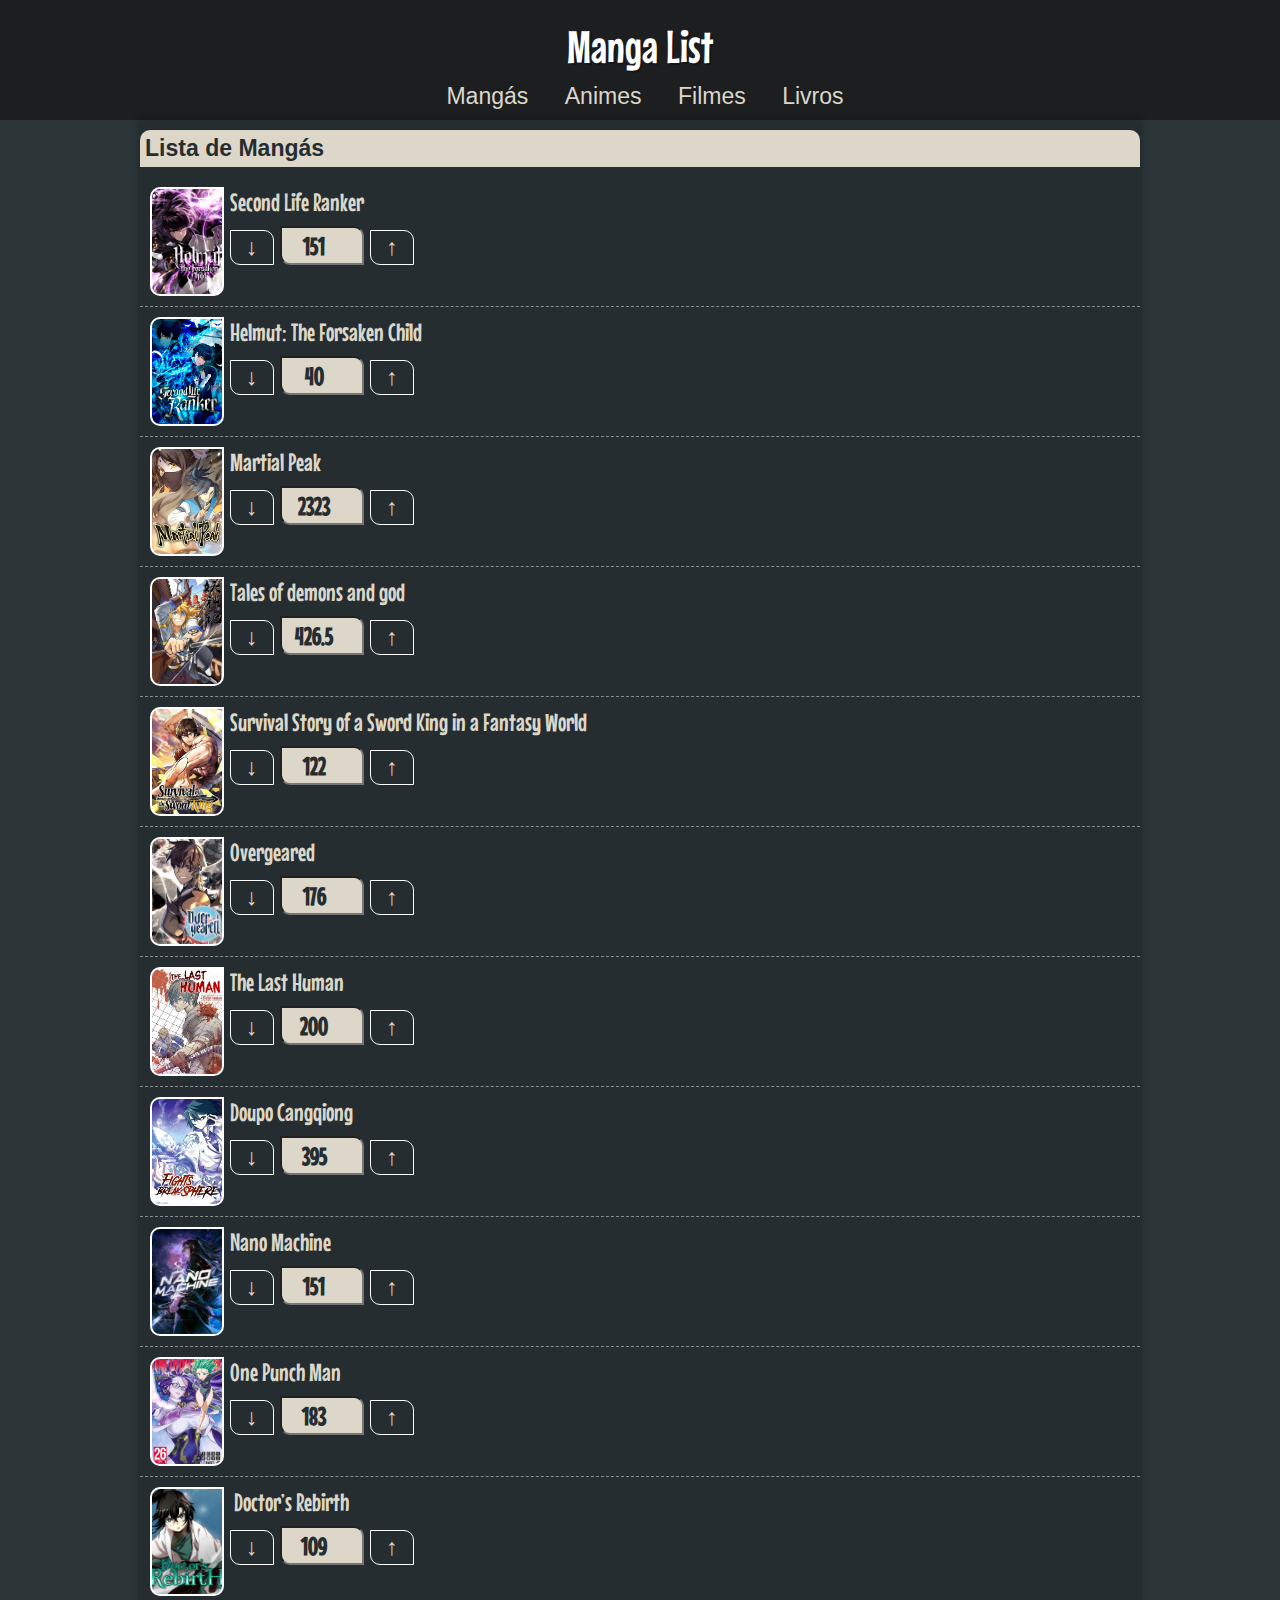
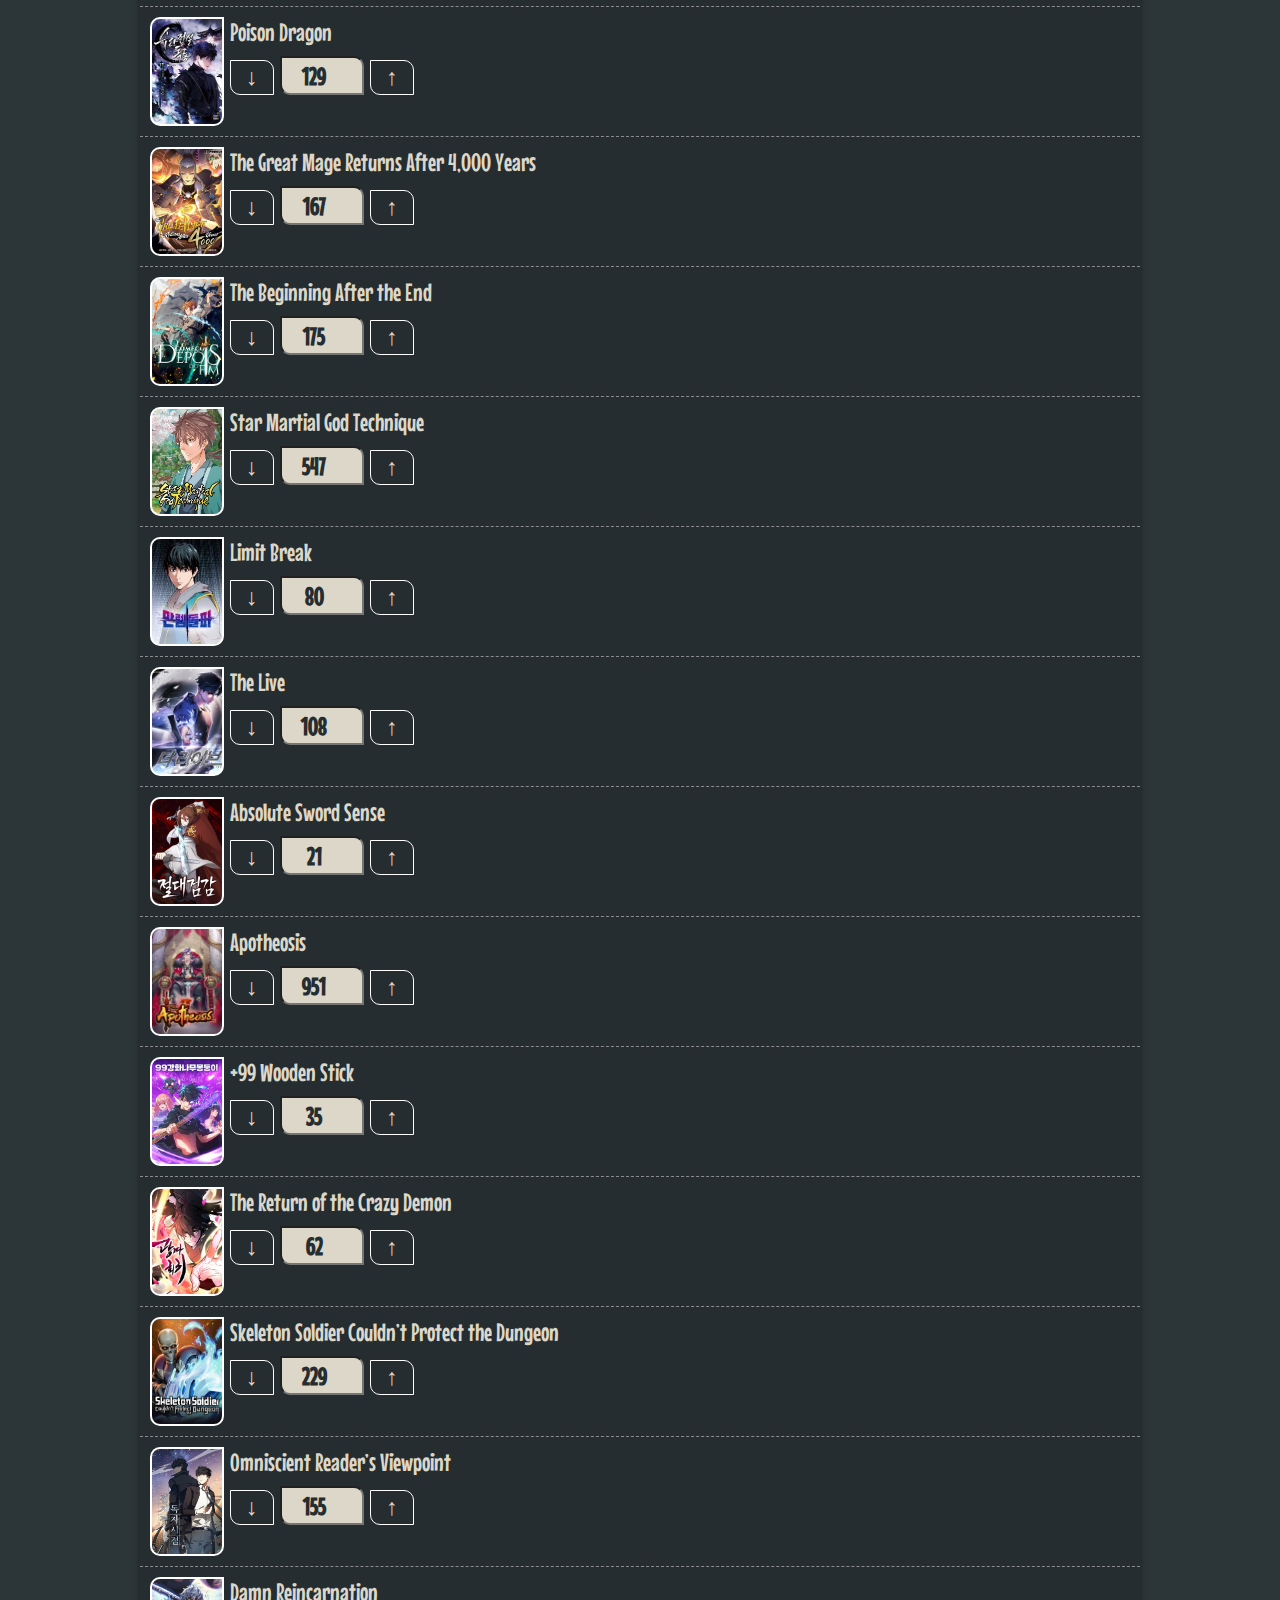
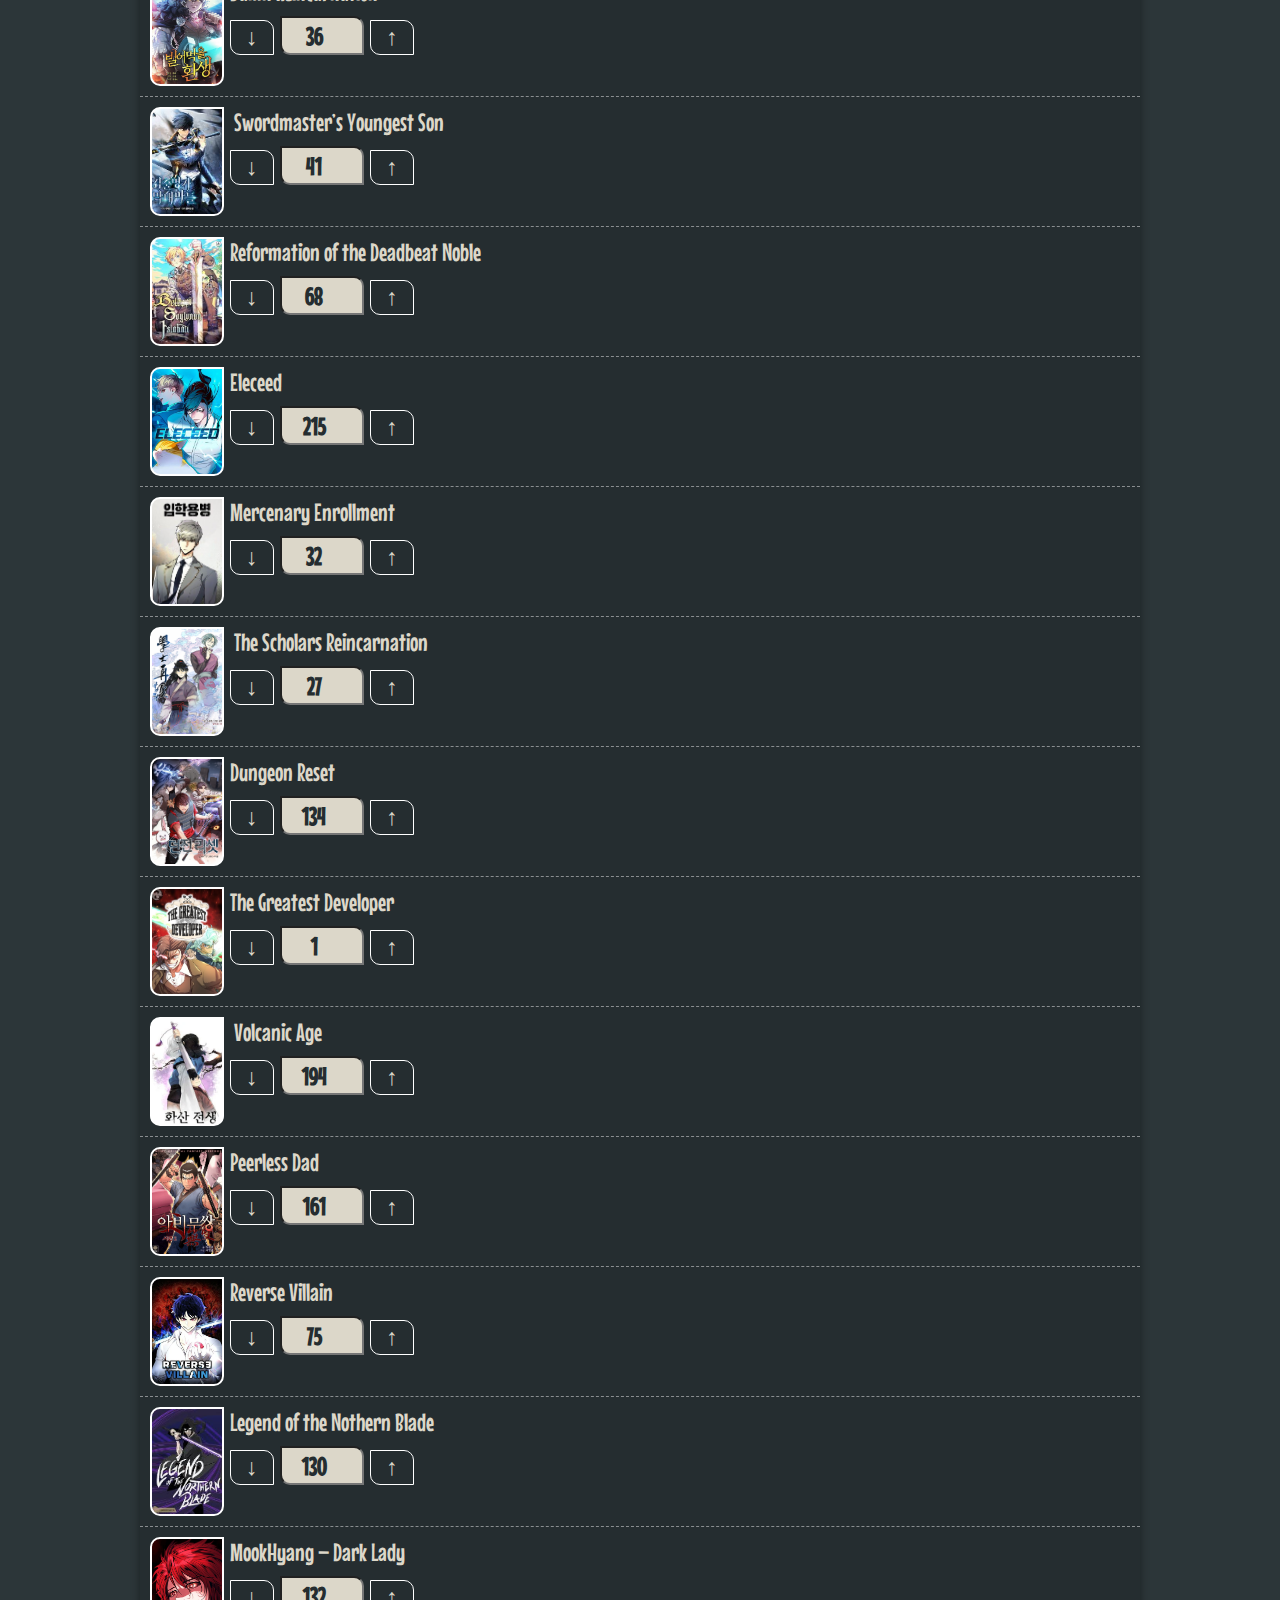
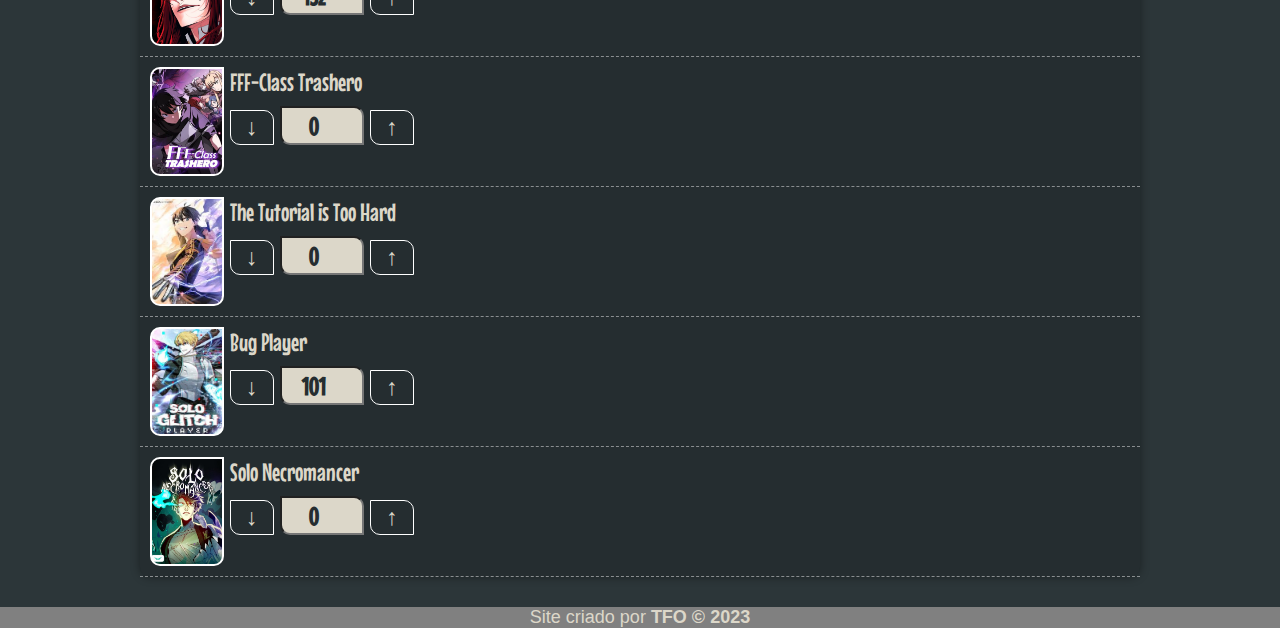
==== index.html @ b959f1c6 "Update List" ====
<!DOCTYPE html>
<html lang="pt-br">
<head>
    <meta charset="UTF-8">
    <meta http-equiv="X-UA-Compatible" content="IE=edge">
    <meta name="viewport" content="width=device-width, initial-scale=1.0">
    <link rel="stylesheet" href="estilo/grid.css">
    <link rel="shortcut icon" href="imagens/favicon.ico" type="image/x-icon">
    <link rel="stylesheet" href="https://fonts.googleapis.com/css2?family=Material+Symbols+Outlined:opsz,wght,FILL,GRAD@48,700,1,200" />
    <title>MangaList</title>
</head>
<body onresize="mudouTamanho()">
    <header class="header">
        <a href="#" id="logo">Manga List</a>
        <i id="burguer" class="material-symbols-outlined" onclick="clickMenu()">Menu</i>
        <menu id="itens" >
            <ul>
                <li><a href="#">Mangás</a></li>
                <li><a href="#">Animes</a></li>
                <li><a href="#">Filmes</a></li>
                <li><a href="#">Livros</a></li>
            </ul>
        </menu>
    </header>
    <!---->
    <section id="container">
        <div class="titulo"><h2>Lista de Mangás</h2></div>
        <!---->
        <div class='row'>
            <div class='capa' style='background-image: url(./imagens/capas/cl894zg7i006clezl375h512p.png);' ></div>
            <div class='nome'><a href='https://neoxscans.net/?s=second+life+ranker&post_type=wp-manga&op=&author=&artist=&release=&adult='  target='_blank'>Second Life Ranker</a></div>
            <div class='cap'>
                <p>
                    <button class='btn'> &darr; </button>
                        <input type='number' class='ncap' name='1' id='i1' value='151' maxlength='5' size='5'> 
                    <button class='btn'> &uarr; </button>
                </p>
            </div>
        </div>
        <div class='row'>   
            <div class='capa' style='background-image: url(./imagens/capas/SLR-copiar-1-scaled-e1665797052672.jpg);' ></div>
            <div class='nome'><a href='https://reaperscans.net/series/helmut-the-forsaken-child-1668825180937'  target='_blank'>Helmut: The Forsaken Child</a></div>
            <div class='cap'>
                <p>
                    <button class='btn'> &darr; </button>
                        <input type='number' class='ncap' name='1' id='i1' value='40' maxlength='5' size='5'> 
                    <button class='btn'> &uarr; </button>
                </p>
            </div>
        </div>
        <div class='row'>
            <div class='capa' style='background-image: url(./imagens/capas/6022e659a8e56external_cover.jpg);' ></div>
            <div class='nome'><a href='https://argosscan.com/obras/1/martial-peak'  target='_blank'>Martial Peak</a></div>
            <div class='cap'>
                <p>
                    <button class='btn'> &darr; </button>
                        <input type='number' class='ncap' name='1' id='i1' value='2323' maxlength='5' size='5'> 
                    <button class='btn'> &uarr; </button>
                </p>
            </div>
        </div>
        <div class='row'>
            <div class='capa' style='background-image: url(./imagens/capas/external_cover.jpg);' ></div>
            <div class='nome'><a href='https://saikai.com.br/comics/contos-de-demonios-e-deuses?tab=capitulos'  target='_blank'>Tales of demons and god</a></div>
            <div class='cap'>
                <p>
                    <button class='btn'> &darr; </button>
                        <input type='number' class='ncap' name='1' id='i1' value='426.5' maxlength='5' size='5'> 
                    <button class='btn'> &uarr; </button>
                </p>
            </div>
        </div>
        <div class='row'>
            <div class='capa' style='background-image: url(./imagens/capas/survival-of-the-sword-king.jpeg);' ></div>
            <div class='nome'><a href='https://neoxscans.net/manga/latna-saga-a-jornada-do-rei-espadachim/'  target='_blank'>Survival Story of a Sword King in a Fantasy World</a></div>
            <div class='cap'>
                <p>
                    <button class='btn'> &darr; </button>
                        <input type='number' class='ncap' name='1' id='i1' value='122' maxlength='5' size='5'> 
                    <button class='btn'> &uarr; </button>
                </p>
            </div>
        </div>
        <div class='row'>
            <div class='capa' style='background-image: url(./imagens/capas/overgeared_titleimage.jpg);' ></div>
            <div class='nome'><a href='https://neoxscans.net/?s=overgeared&post_type=wp-manga'  target='_blank'>Overgeared</a></div>
            <div class='cap'>
                <p>
                    <button class='btn'> &darr; </button>
                        <input type='number' class='ncap' name='1' id='i1' value='176' maxlength='5' size='5'> 
                    <button class='btn'> &uarr; </button>
                </p>
            </div>
        </div>
        <div class='row'>
            <div class='capa' style='background-image: url(./imagens/capas/The-Last-Human.jpg);' ></div>
            <div class='nome'><a href='https://neoxscans.net/manga/the-last-human*'  target='_blank'>The Last Human</a></div>
            <div class='cap'>
                <p>
                    <button class='btn'> &darr; </button>
                        <input type='number' class='ncap' name='1' id='i1' value='200' maxlength='5' size='5'> 
                    <button class='btn'> &uarr; </button>
                </p>
            </div>
        </div>
        <div class='row'>
            <div class='capa' style='background-image: url(./imagens/capas/603acf372b66eexternal_cover.jpg);' ></div>
            <div class='nome'><a href='https://neoxscans.net/?s=+Doupo+Cangqiong&post_type=wp-manga'  target='_blank'>Doupo Cangqiong</a></div>
            <div class='cap'>
                <p>
                    <button class='btn'> &darr; </button>
                        <input type='number' class='ncap' name='1' id='i1' value='395' maxlength='5' size='5'> 
                    <button class='btn'> &uarr; </button>
                </p>
            </div>
        </div>
        <div class='row'>
            <div class='capa' style='background-image: url(./imagens/capas/capa_nm.jpg);' ></div>
            <div class='nome'><a href='https://neoxscans.net/?s=nano+machine&post_type=wp-manga&op=&author=&artist=&release=&adult='  target='_blank'>Nano Machine</a></div>
            <div class='cap'>
                <p>
                    <button class='btn'> &darr; </button>
                        <input type='number' class='ncap' name='1' id='i1' value='151' maxlength='5' size='5'> 
                    <button class='btn'> &uarr; </button>
                </p>
            </div>
        </div>
        <div class='row'>
            <div class='capa' style='background-image: url(./imagens/capas/e2021404.jpg);'' ></div>
            <div class='nome'><a href='https://unionleitor.top/manga/one-punch-man'  target='_blank'>One Punch Man</a></div>
            <div class='cap'>
                <p>
                    <button class='btn'> &darr; </button>
                        <input type='number' class='ncap' name='1' id='i1' value='183' maxlength='5' size='5'> 
                    <button class='btn'> &uarr; </button>
                </p>
            </div>
        </div>
        <div class='row'>
            <div class='capa' style='background-image: url(./imagens/capas/Doctors-Rebirth.jpg);' ></div>
            <div class='nome'><a href='https://neoxscans.net/?s=Doctor+Rebirth&post_type=wp-manga&op=&author=&artist=&release=&adult='  target='_blank'> Doctor’s Rebirth</a></div>
            <div class='cap'>
                <p>
                    <button class='btn'> &darr; </button>
                        <input type='number' class='ncap' name='1' id='i1' value='109' maxlength='5' size='5'> 
                    <button class='btn'> &uarr; </button>
                </p>
            </div>
        </div>
        <div class='row'>
            <div class='capa' style='background-image: url(./imagens/capas/pd.jpg);' ></div>
            <div class='nome'><a href='https://neoxscans.net/?s=poison+dragon&post_type=wp-manga&op=&author=&artist=&release=&adult='  target='_blank'>Poison Dragon</a></div>
            <div class='cap'>
                <p>
                    <button class='btn'> &darr; </button>
                        <input type='number' class='ncap' name='1' id='i1' value='129' maxlength='5' size='5'> 
                    <button class='btn'> &uarr; </button>
                </p>
            </div>
        </div>
        <div class='row'>
            <div class='capa' style='background-image: url(./imagens/capas/The-Great-Mage-Returns-After-4000-Years-e1653052958881.jpg);' ></div>
            <div class='nome'><a href='https://neoxscans.net/?s=the+great+mage+returns+after+&post_type=wp-manga&op=&author=&artist=&release=&adult='  target='_blank'>The Great Mage Returns After 4,000 Years</a></div>
            <div class='cap'>
                <p>
                    <button class='btn'> &darr; </button>
                        <input type='number' class='ncap' name='1' id='i1' value='167' maxlength='5' size='5'> 
                    <button class='btn'> &uarr; </button>
                </p>
            </div>
        </div>
        <div class='row'>
            <div class='capa' style='background-image: url(./imagens/capas/O-Comeco-Depois-do-Fim-e1665797596343.jpg);' ></div>
            <div class='nome'><a href='https://neoxscans.net/?s=+The+Beginning+After+the+End+&post_type=wp-manga&op=&author=&artist=&release=&adult='  target='_blank'>The Beginning After the End</a></div>
            <div class='cap'>
                <p>
                    <button class='btn'> &darr; </button>
                        <input type='number' class='ncap' name='1' id='i1' value='175' maxlength='5' size='5'> 
                    <button class='btn'> &uarr; </button>
                </p>
            </div>
        </div>
        <div class='row'>
            <div class='capa' style='background-image: url(./imagens/capas/602ae39e55387external_cover.jpg);' ></div>
            <div class='nome'><a href='https://saikaiscan.com.br/comics/star-martial-god-technique-smgt?tab=capitulos'  target='_blank'>Star Martial God Technique</a></div>
            <div class='cap'>
                <p>
                    <button class='btn'> &darr; </button>
                        <input type='number' class='ncap' name='1' id='i1' value='547' maxlength='5' size='5'> 
                    <button class='btn'> &uarr; </button>
                </p>
            </div>
        </div>
        <div class='row'>
            <div class='capa' style='background-image: url(./imagens/capas/lb.jpg);' ></div>
            <div class='nome'><a href='https://neoxscans.net/?s=limit+breaker&post_type=wp-manga&op=&author=&artist=&release=&adult='  target='_blank'>Limit Break</a></div>
            <div class='cap'>
                <p>
                    <button class='btn'> &darr; </button>
                        <input type='number' class='ncap' name='1' id='i1' value='80' maxlength='5' size='5'> 
                    <button class='btn'> &uarr; </button>
                </p>
            </div>
        </div>
        <div class='row'>
            <div class='capa' style='background-image: url(./imagens/capas/thelive.jpg);' ></div>
            <div class='nome'><a href='https://neoxscans.net/?s=the+live&post_type=wp-manga&op=&author=&artist=&release=&adult='  target='_blank'>The Live</a></div>
            <div class='cap'>
                <p>
                    <button class='btn'> &darr; </button>
                        <input type='number' class='ncap' name='1' id='i1' value='108' maxlength='5' size='5'> 
                    <button class='btn'> &uarr; </button>
                </p>
            </div>
        </div>
        <div class='row'>
            <div class='capa' style='background-image: url(./imagens/capas/62b0ad2c1cfd1_capa.jpg);' ></div>
            <div class='nome'><a href='https://mangalivre.net/manga/absolute-sword-sense/15446'  target='_blank'>Absolute Sword Sense</a></div>
            <div class='cap'>
                <p>
                    <button class='btn'> &darr; </button>
                        <input type='number' class='ncap' name='1' id='i1' value='21' maxlength='5' size='5'> 
                    <button class='btn'> &uarr; </button>
                </p>
            </div>
        </div>
        <div class='row'>
            <div class='capa' style='background-image: url(./imagens/capas/60247f7d5a6ecexternal_cover.jpg);' ></div>
            <div class='nome'><a href='https://mangalivre.net/manga/apotheosis/7247'  target='_blank'>Apotheosis</a></div>
            <div class='cap'>
                <p>
                    <button class='btn'> &darr; </button>
                        <input type='number' class='ncap' name='1' id='i1' value='951' maxlength='5' size='5'> 
                    <button class='btn'> &uarr; </button>
                </p>
            </div>
        </div>
        <div class='row'>
            <div class='capa' style='background-image: url(./imagens/capas/99-Wooden-Stick-Mangaschan.jpg);' ></div>
            <div class='nome'><a href='https://neoxscans.net/?s=%2B99+Wooden+Stick&post_type=wp-manga&op=&author=&artist=&release=&adult='  target='_blank'>+99 Wooden Stick</a></div>
            <div class='cap'>
                <p>
                    <button class='btn'> &darr; </button>
                        <input type='number' class='ncap' name='1' id='i1' value='35' maxlength='5' size='5'> 
                    <button class='btn'> &uarr; </button>
                </p>
            </div>
        </div>
        <div class='row'>
            <div class='capa' style='background-image: url(./imagens/capas/we.jpg);' ></div>
            <div class='nome'><a href='https://prismascans.net/manga/the-return-of-the-crazy-demon11/'  target='_blank'>The Return of the Crazy Demon</a></div>
            <div class='cap'>
                <p>
                    <button class='btn'> &darr; </button>
                        <input type='number' class='ncap' name='1' id='i1' value='62' maxlength='5' size='5'> 
                    <button class='btn'> &uarr; </button>
                </p>
            </div>
        </div>
        <div class='row'>
            <div class='capa' style='background-image: url(./imagens/capas/602ef38382a5dexternal_cover.jpg);' ></div>
            <div class='nome'><a href='https://neoxscans.net/?s=Skeleton+Soldier+Couldn%E2%80%99t+Protect+the+Dungeon&post_type=wp-manga&op=&author=&artist=&release=&adult='  target='_blank'>Skeleton Soldier Couldn’t Protect the Dungeon</a></div>
            <div class='cap'>
                <p>
                    <button class='btn'> &darr; </button>
                        <input type='number' class='ncap' name='1' id='i1' value='229' maxlength='5' size='5'> 
                    <button class='btn'> &uarr; </button>
                </p>
            </div>
        </div>
        <div class='row'>
            <div class='capa' style='background-image: url(./imagens/capas/Omniscient_Reader.jpg);' ></div>
            <div class='nome'><a href='https://neoxscans.net/?s=Omniscient+Reader+Viewpoint&post_type=wp-manga&op=&author=&artist=&release=&adult='  target='_blank'>Omniscient Reader’s Viewpoint</a></div>
            <div class='cap'>
                <p>
                    <button class='btn'> &darr; </button>
                        <input type='number' class='ncap' name='1' id='i1' value='155' maxlength='5' size='5'> 
                    <button class='btn'> &uarr; </button>
                </p>
            </div>
        </div>
        <div class='row'>
            <div class='capa' style='background-image: url(./imagens/capas/62b3cd58c0c8f_capa.jpg);' ></div>
            <div class='nome'><a href='https://mangalivre.net/manga/damn-reincarnation/15458'  target='_blank'>Damn Reincarnation</a></div>
            <div class='cap'>
                <p>
                    <button class='btn'> &darr; </button>
                        <input type='number' class='ncap' name='1' id='i1' value='36' maxlength='5' size='5'> 
                    <button class='btn'> &uarr; </button>
                </p>
            </div>
        </div>
        <div class='row'>
            <div class='capa' style='background-image: url(./imagens/capas/swordmasters-youngest-son-manhwa.jpg);' ></div>
            <div class='nome'><a href='https://reaperscans.net/series/swordmasters-youngest-son-manhwa-1666488786340'  target='_blank'> Swordmaster’s Youngest Son</a></div>
            <div class='cap'>
                <p>
                    <button class='btn'> &darr; </button>
                        <input type='number' class='ncap' name='1' id='i1' value='41' maxlength='5' size='5'> 
                    <button class='btn'> &uarr; </button>
                </p>
            </div>
        </div>
        <div class='row'>
            <div class='capa' style='background-image: url(./imagens/capas/rfd.jpg);' ></div>
            <div class='nome'><a href='https://neoxscans.net/?s=Reformation+of+the+Deadbeat+Noble&post_type=wp-manga'  target='_blank'>Reformation of the Deadbeat Noble</a></div>
            <div class='cap'>
                <p>
                    <button class='btn'> &darr; </button>
                        <input type='number' class='ncap' name='1' id='i1' value='68' maxlength='5' size='5'> 
                    <button class='btn'> &uarr; </button>
                </p>
            </div>
        </div>
        <div class='row'>
            <div class='capa' style='background-image: url(./imagens/capas/cover_250x350.jpg);' ></div>
            <div class='nome'><a href='https://gekkou.com.br/manga/eleceed'  target='_blank'>Eleceed</a></div>
            <div class='cap'>
                <p>
                    <button class='btn'> &darr; </button>
                        <input type='number' class='ncap' name='1' id='i1' value='215' maxlength='5' size='5'> 
                    <button class='btn'> &uarr; </button>
                </p>
            </div>
        </div>
        <div class='row'>
            <div class='capa' style='background-image: url(./imagens/capas/00.jpg);' ></div>
            <div class='nome'><a href='https://neoxscans.net/?s=Mercenary+Enrollment&post_type=wp-manga&op=&author=&artist=&release=&adult='  target='_blank'>Mercenary Enrollment</a></div>
            <div class='cap'>
                <p>
                    <button class='btn'> &darr; </button>
                        <input type='number' class='ncap' name='1' id='i1' value='32' maxlength='5' size='5'> 
                    <button class='btn'> &uarr; </button>
                </p>
            </div>
        </div>
        <div class='row'>
            <div class='capa' style='background-image: url(./imagens/capas/The-Scholars-Reincarnation.jpg);' ></div>
            <div class='nome'><a href='https://prismascans.net/manga/the-scholar-reincarnation/'  target='_blank'> The Scholars Reincarnation</a></div>
            <div class='cap'>
                <p>
                    <button class='btn'> &darr; </button>
                        <input type='number' class='ncap' name='1' id='i1' value='27' maxlength='5' size='5'> 
                    <button class='btn'> &uarr; </button>
                </p>
            </div>
        </div>
        <div class='row'>
            <div class='capa' style='background-image: url(./imagens/capas/8962fd7d3d1fed1d2752.jpg);' ></div>
            <div class='nome'><a href='https://neoxscans.net/?s=Dungeon+Reset&post_type=wp-manga&op=&author=&artist=&release=&adult='  target='_blank'>Dungeon Reset</a></div>
            <div class='cap'>
                <p>
                    <button class='btn'> &darr; </button>
                        <input type='number' class='ncap' name='1' id='i1' value='134' maxlength='5' size='5'> 
                    <button class='btn'> &uarr; </button>
                </p>
            </div>
        </div>
        <div class='row'>
            <div class='capa' style='background-image: url(./imagens/capas/capa-the-greatest-developer.jpg);' ></div>
            <div class='nome'><a href='https://gloriousscan.com/projeto/the-greatest-developer/'  target='_blank'>The Greatest Developer</a></div>
            <div class='cap'>
                <p>
                    <button class='btn'> &darr; </button>
                        <input type='number' class='ncap' name='1' id='i1' value='1' maxlength='5' size='5'> 
                    <button class='btn'> &uarr; </button>
                </p>
            </div>
        </div>
        <div class='row'>
            <div class='capa' style='background-image: url(./imagens/capas/va.jpg);' ></div>
            <div class='nome'><a href='https://mangalivre.net/manga/volcanic-age/6797'  target='_blank'> Volcanic Age</a></div>
            <div class='cap'>
                <p>
                    <button class='btn'> &darr; </button>
                        <input type='number' class='ncap' name='1' id='i1' value='194' maxlength='5' size='5'> 
                    <button class='btn'> &uarr; </button>
                </p>
            </div>
        </div>
        <div class='row'>
            <div class='capa' style='background-image: url(./imagens/capas/PD_Vol.02.jpg);' ></div>
            <div class='nome'><a href='https://dropescan.com/manga/peerles-dad/'  target='_blank'>Peerless Dad</a></div>
            <div class='cap'>
                <p>
                    <button class='btn'> &darr; </button>
                        <input type='number' class='ncap' name='1' id='i1' value='161' maxlength='5' size='5'> 
                    <button class='btn'> &uarr; </button>
                </p>
            </div>
        </div>
        <div class='row'>
            <div class='capa' style='background-image: url(./imagens/capas/6021bf4084a25external_cover.jpg);' ></div>
            <div class='nome'><a href='https://mangalivre.net/manga/reverse-villain/9105'  target='_blank'>Reverse Villain</a></div>
            <div class='cap'>
                <p>
                    <button class='btn'> &darr; </button>
                        <input type='number' class='ncap' name='1' id='i1' value='75' maxlength='5' size='5'> 
                    <button class='btn'> &uarr; </button>
                </p>
            </div>
        </div>
        <div class='row'>
            <div class='capa' style='background-image: url(./imagens/capas/LegendoftheNothernBlade.jpg);' ></div>
            <div class='nome'><a href='https://saikaiscan.com.br/comics/legend-of-the-northern-blade-lnb?tab=capitulos'  target='_blank'>Legend of the Nothern Blade</a></div>
            <div class='cap'>
                <p>
                    <button class='btn'> &darr; </button>
                        <input type='number' class='ncap' name='1' id='i1' value='130' maxlength='5' size='5'> 
                    <button class='btn'> &uarr; </button>
                </p>
            </div>
        </div>
        <div class='row'>
            <div class='capa' style='background-image: url(./imagens/capas/b771f086f6647df96bc0bf79388ef0e0.jpg);' ></div>
            <div class='nome'><a href='https://neoxscans.net/?s=Dark+Lady&post_type=wp-manga&op=&author=&artist=&release=&adult='  target='_blank'>MookHyang – Dark Lady</a></div>
            <div class='cap'>
                <p>
                    <button class='btn'> &darr; </button>
                        <input type='number' class='ncap' name='1' id='i1' value='132' maxlength='5' size='5'> 
                    <button class='btn'> &uarr; </button>
                </p>
            </div>
        </div>
        <div class='row'>
            <div class='capa' style='background-image: url(./imagens/capas/603b2b7cbc65dexternal_cover.jpg);' ></div>
            <div class='nome'><a href='https://neoxscans.net/?s=FFF-Class+Trashero&post_type=wp-manga&op=&author=&artist=&release=&adult='  target='_blank'>FFF-Class Trashero</a></div>
            <div class='cap'>
                <p>
                    <button class='btn'> &darr; </button>
                        <input type='number' class='ncap' name='1' id='i1' value='0' maxlength='5' size='5'> 
                    <button class='btn'> &uarr; </button>
                </p>
            </div>
        </div>
        <div class='row'>
            <div class='capa' style='background-image: url(./imagens/capas/TheTutoriaisTooHard.jpg);' ></div>
            <div class='nome'><a href='https://neoxscans.net/?s=The+Tutorial+is+Too+Hard&post_type=wp-manga&op=&author=&artist=&release=&adult='  target='_blank'>The Tutorial is Too Hard</a></div>
            <div class='cap'>
                <p>
                    <button class='btn'> &darr; </button>
                        <input type='number' class='ncap' name='1' id='i1' value='0' maxlength='5' size='5'> 
                    <button class='btn'> &uarr; </button>
                </p>
            </div>
        </div>
        <div class='row'>
            <div class='capa' style='background-image: url(./imagens/capas/solo-glitch-player-48664.jpg);' ></div>
            <div class='nome'><a href='https://neoxscans.net/?s=Bug+Player&post_type=wp-manga&op=&author=&artist=&release=&adult='  target='_blank'>Bug Player</a></div>
            <div class='cap'>
                <p>
                    <button class='btn'> &darr; </button>
                        <input type='number' class='ncap' name='1' id='i1' value='101' maxlength='5' size='5'> 
                    <button class='btn'> &uarr; </button>
                </p>
            </div>
        </div>
        <div class='row'>
            <div class='capa' style='background-image: url(./imagens/capas/Solo-Necromancer-e1653008811512.jpg);' ></div>
            <div class='nome'><a href='https://neoxscans.net/?s=Solo+Necromancer&post_type=wp-manga&op=&author=&artist=&release=&adult='  target='_blank'>Solo Necromancer</a></div>
            <div class='cap'>
                <p>
                    <button class='btn'> &darr; </button>
                        <input type='number' class='ncap' name='1' id='i1' value='0' maxlength='5' size='5'> 
                    <button class='btn'> &uarr; </button>
                </p>
            </div>
        </div>



    <!----> 
    </section>

    <script>
        function mudouTamanho() {
            if (window.innerWidth >= 768) {
                itens.style.display = 'block'
            } else {
                itens.style.display = 'none'
            }
        }
        function clickMenu() {
            if (itens.style.display == 'block') {
                itens.style.display = 'none'
            } else {
                itens.style.display = 'block'
            }
        }
    </script>


    <footer>
        Site criado por <a href="https://github.com/tiagofo" target="_blank" rel="external">TFO &copy; 2023</a> 
    </footer>
</body>
</html>
---- estilo/grid.css ----
@charset "UTD-8";

@import url('https://fonts.googleapis.com/css2?family=Mouse+Memoirs&display=swap');
@import url('https://fonts.googleapis.com/css2?family=Mouse+Memoirs&display=swap');
@import url('https://fonts.googleapis.com/css2?family=Source+Code+Pro:ital,wght@0,200;0,300;0,400;0,500;0,600;0,700;0,800;0,900;1,200;1,300;1,400;1,500;1,600;1,700;1,800;1,900&display=swap');

:root{
    --cor0: #DCD7C9;
    --cor1: #2C3639;
    --cor2: #252d30;
    --cor3: #242424;
    --fonte-padrao: Arial, Verdana, Helvetica, sans-serif;
    --fonte-destaque: 'Mouse Memoirs', cursive;
}

*{
    margin: 0px;
    padding: 0px;
    list-style-type: none;
    font-size: 1.2rem;
    font-family: Arial, Helvetica, sans-serif;
}

body{
    width: 100%;
    font-family: var(--fonte-padrao);
    background-color: var(--cor1);
    color: var(--cor0);
}

.header{
    display: flex;
    flex-direction: column;
    background-color: #1d1e20;
    padding: 20px 20px 0 20px;
}

header a#logo{
    text-align: center;
    color: white;
    font-family: var(--fonte-destaque);
    font-size:2em;
    font-weight: normal;
    text-shadow: 2px 2px 0px rgba(0, 0, 0, 0.25);
}

a{
    text-decoration: none;
    color: var(--cor0);;

}

i#burguer{
    background-color: #1d1e20;
    color: white;
    display: block;
    text-align: center;
    padding: 10px;
    cursor: pointer;
}
i#burguer:hover{
    background-color: white;
    color: black;
}

menu{
    text-align: center;
    display: none;
}

menu li{
    margin-left: 10px;
}

menu > ul > li a{
    display: block;
    padding: 10px;
}
menu > ul > li > a:hover{
    background-color: grey;
}


/*--------------------------------------------------------*/
#container {
    background-color: var(--cor2);
    box-shadow: 0px 0px 10px rgba(0, 0, 0, 0.4);
    margin: auto;
    margin: 10px;
    width: 100vw;
    max-width: 1000px;
    margin: 0 auto;

    display: flex;
    flex-direction: column;

    align-items: stretch;
    justify-content: flex-start;
    flex:1;

    border-bottom-left-radius: 10px;
    border-bottom-right-radius: 10px;
}

.titulo{
    color: var(--cor2);
    border-radius: 10px 10px 0 0;
    background-color:var(--cor0);
    font-size: 20px;
    font-family: 'Source Code Pro', monospace;
    font-weight: bold;
    order: -1;
    width: 100%;
    flex:1;
    margin: 10px 0;
}

section > div.titulo > h2{
    padding: 5px;
}

.row{
    border-bottom: 1px dashed rgba(255, 255, 255, 0.459);
    display: grid;
    grid-template-columns: 70px auto;
    grid-template-rows: repeat(5, 1ft);
    padding: 10px 10px;
}

.row > div:nth-child(n+2){
    display: grid;
    grid-template-columns: 1fr;
}


section div div.capa{

    height: 105px;
    width: 70px;
    /*background: url(../imagens/capas/SLR-copiar-1-scaled-e1665797052672.jpg) no-repeat;*/
    background-position: center center;
    background-size: cover;
    

    border: 2px solid rgb(255, 255, 255);
    border-end-end-radius: 10px;
    border-top-left-radius: 10px;
    border-end-start-radius: 10px;

    grid-row: 1/7;
}


section div div.nome a{
    margin-left: 10px;
    margin-bottom: 10px;
    font-family: 'Mouse Memoirs', sans-serif;
    font-size: 1.1em;
}
section div div.cap{
    font-family: 'Source Code Pro', monospace;
    margin-left: 10px;
    margin-bottom: 10px;
}

input.ncap{
    height: 35px;
    width: 60px;
    text-align: center;
    font-size: 1.1em;
    font-family: 'Mouse Memoirs', sans-serif;
    font-weight: bolder;
    color: var(--cor2);
    background-color: var(--cor0);


    border-radius: 0 10px 0 10px;
    padding-left: 10px;
    padding-right: 10px;
}


button.btn{
    text-align: center;
    height: 35px;
    font-family: 'Mouse Memoirs', sans-serif;
    font-weight: bolder;
    background-color: var(--cor2);
    color: var(--cor0);

    border-radius: 0 10px 0 10px;

    padding: 0 15px;
    border: 1px solid white;
}

footer{
    font-size: 18px;
    margin-top: 30px;
    background-color: grey;
    text-align: center;
}
footer a{
    font-size: 18px;
    color: var(--cor0);
    font-weight: bolder;
    text-decoration: none;
}

@media screen and (min-width: 768px) {
    i#burguer{
        display: none;
    }
    menu{
        display: block;
    }
    menu > ul > li {
        display: inline-block;
    }
    main{
        max-width: 768px;
    }
}
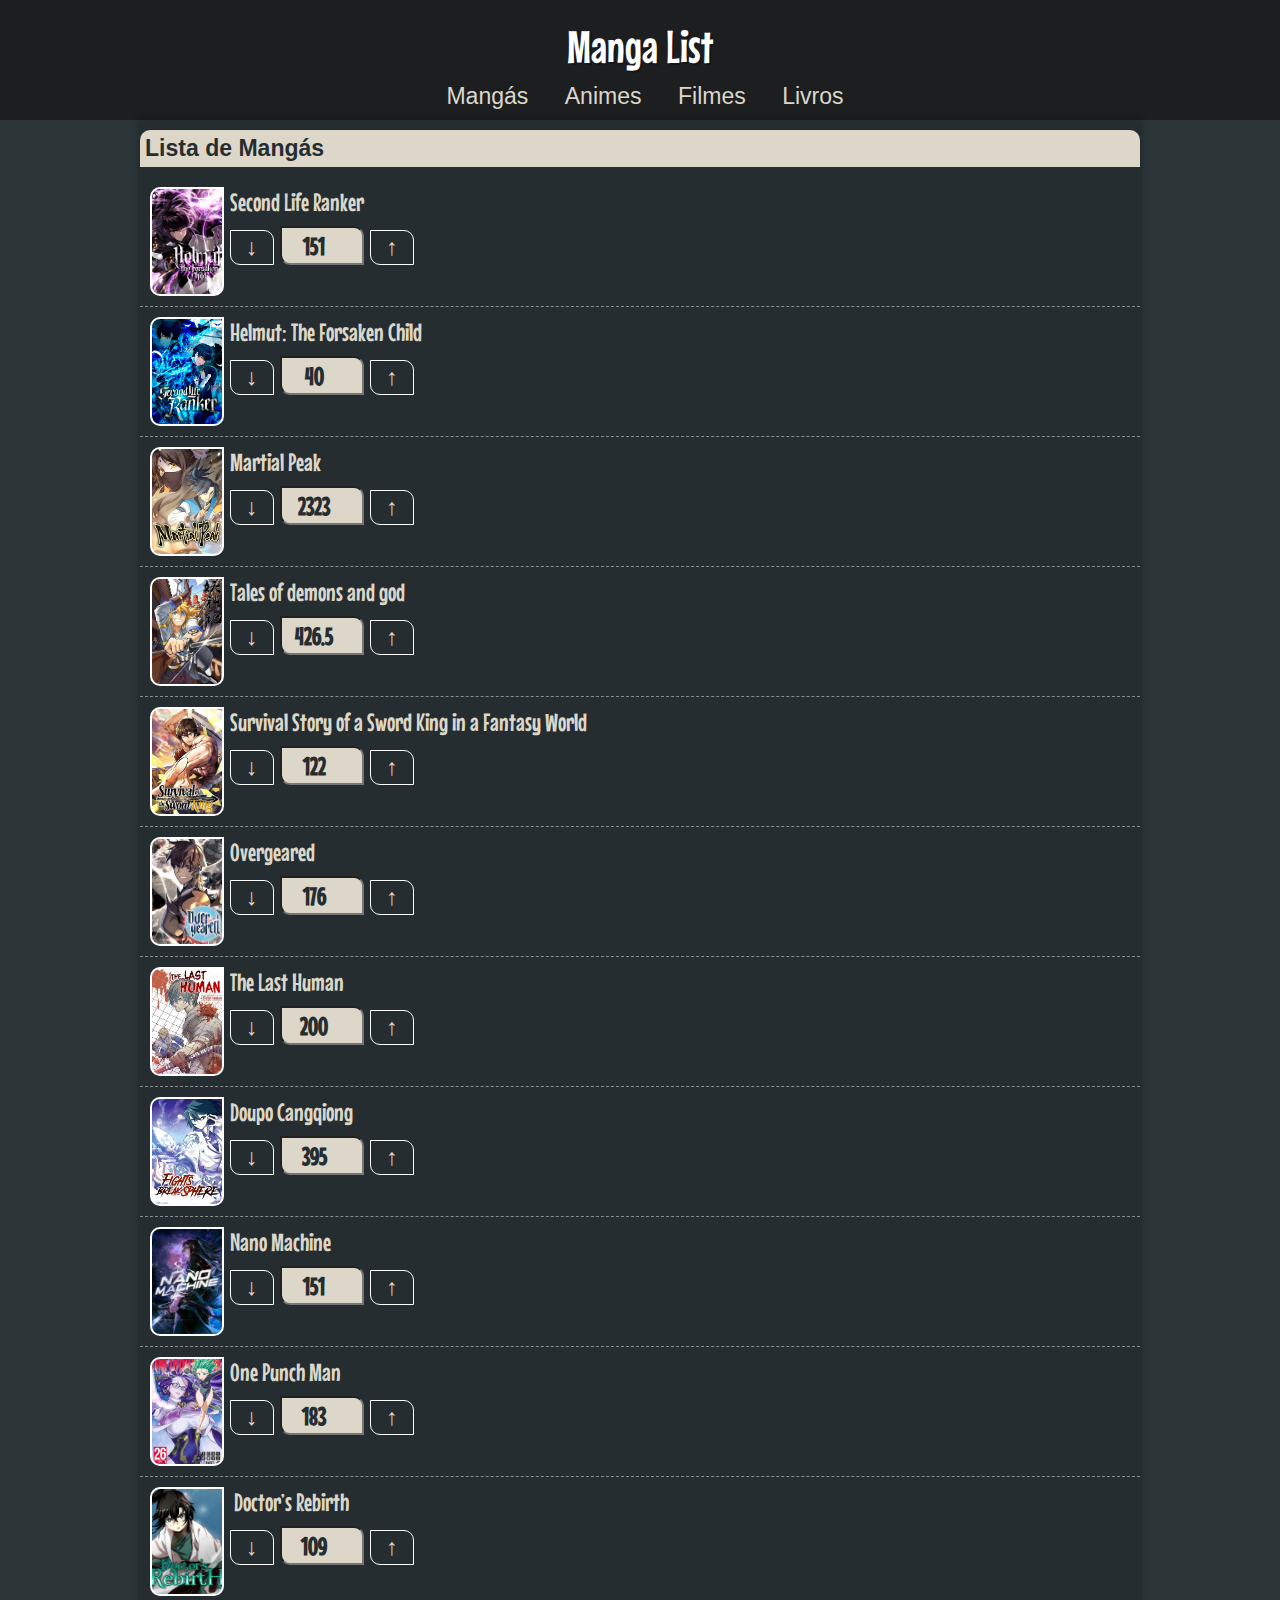
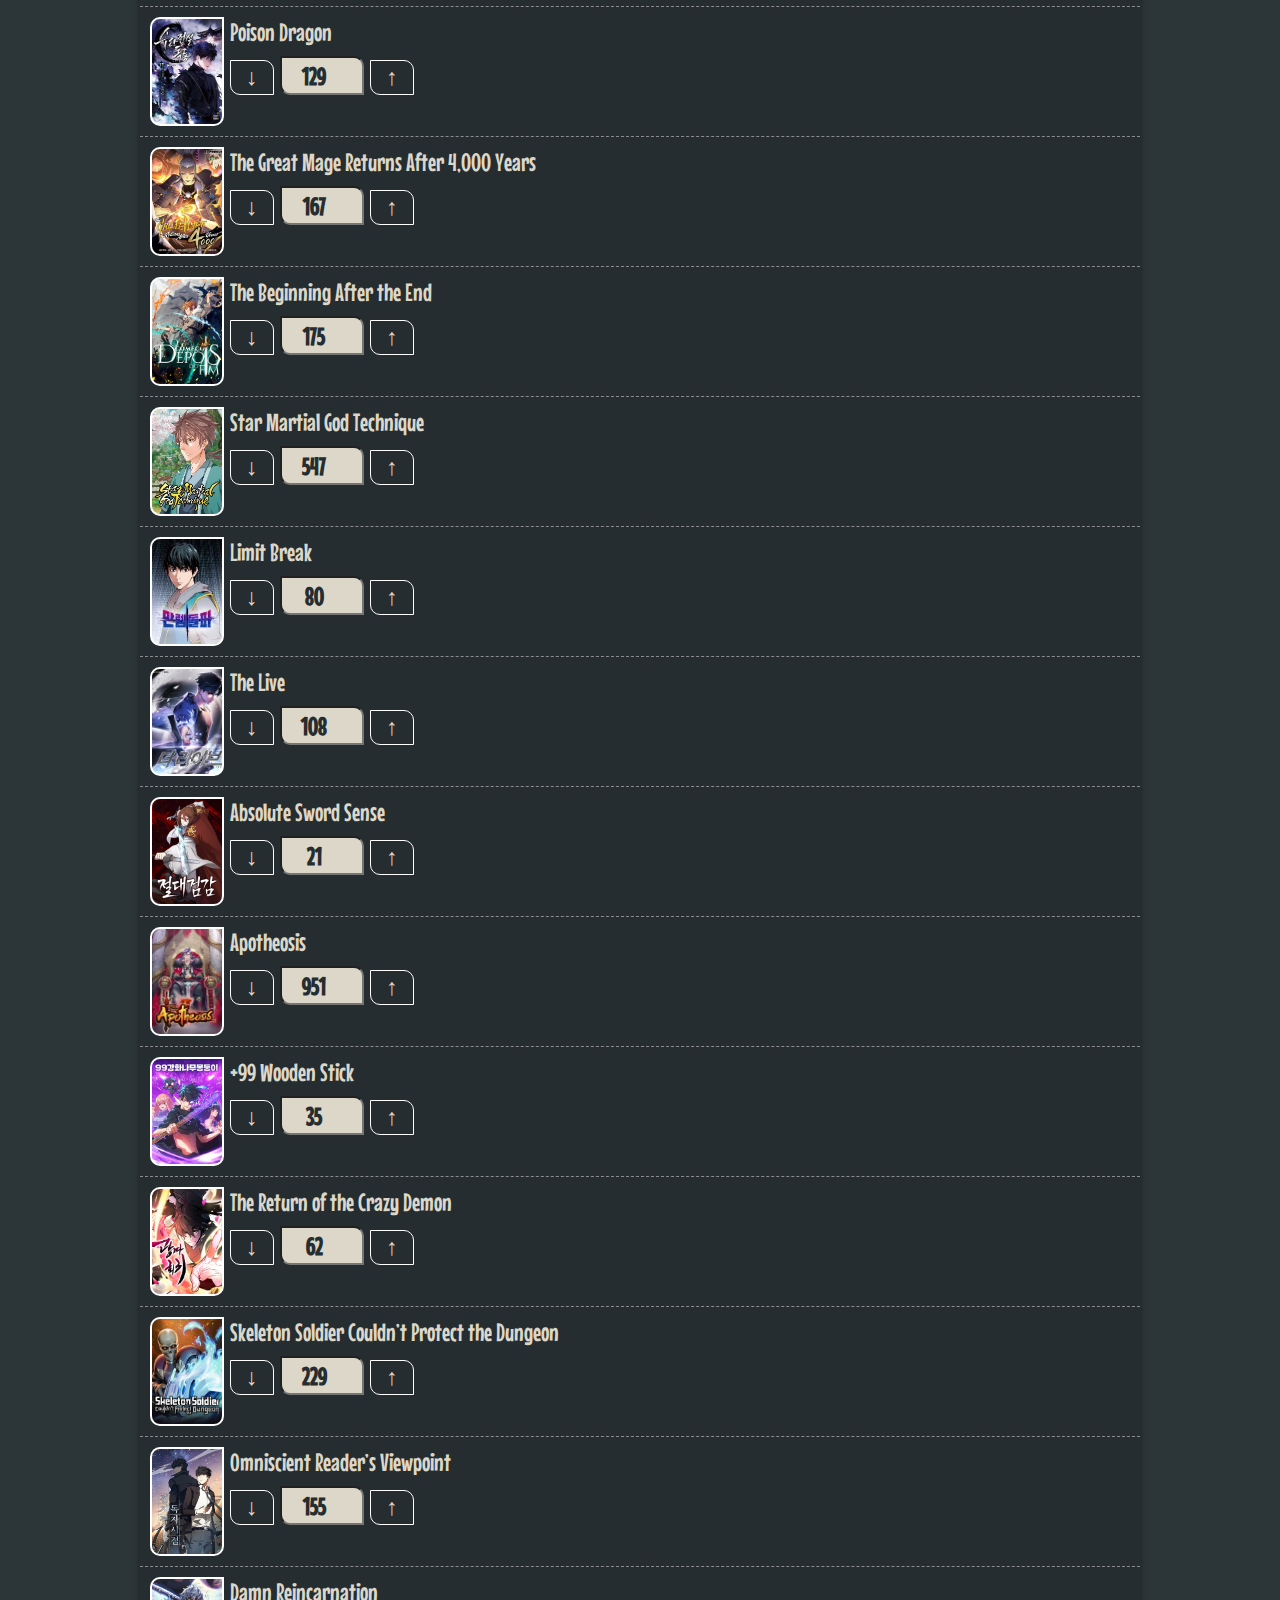
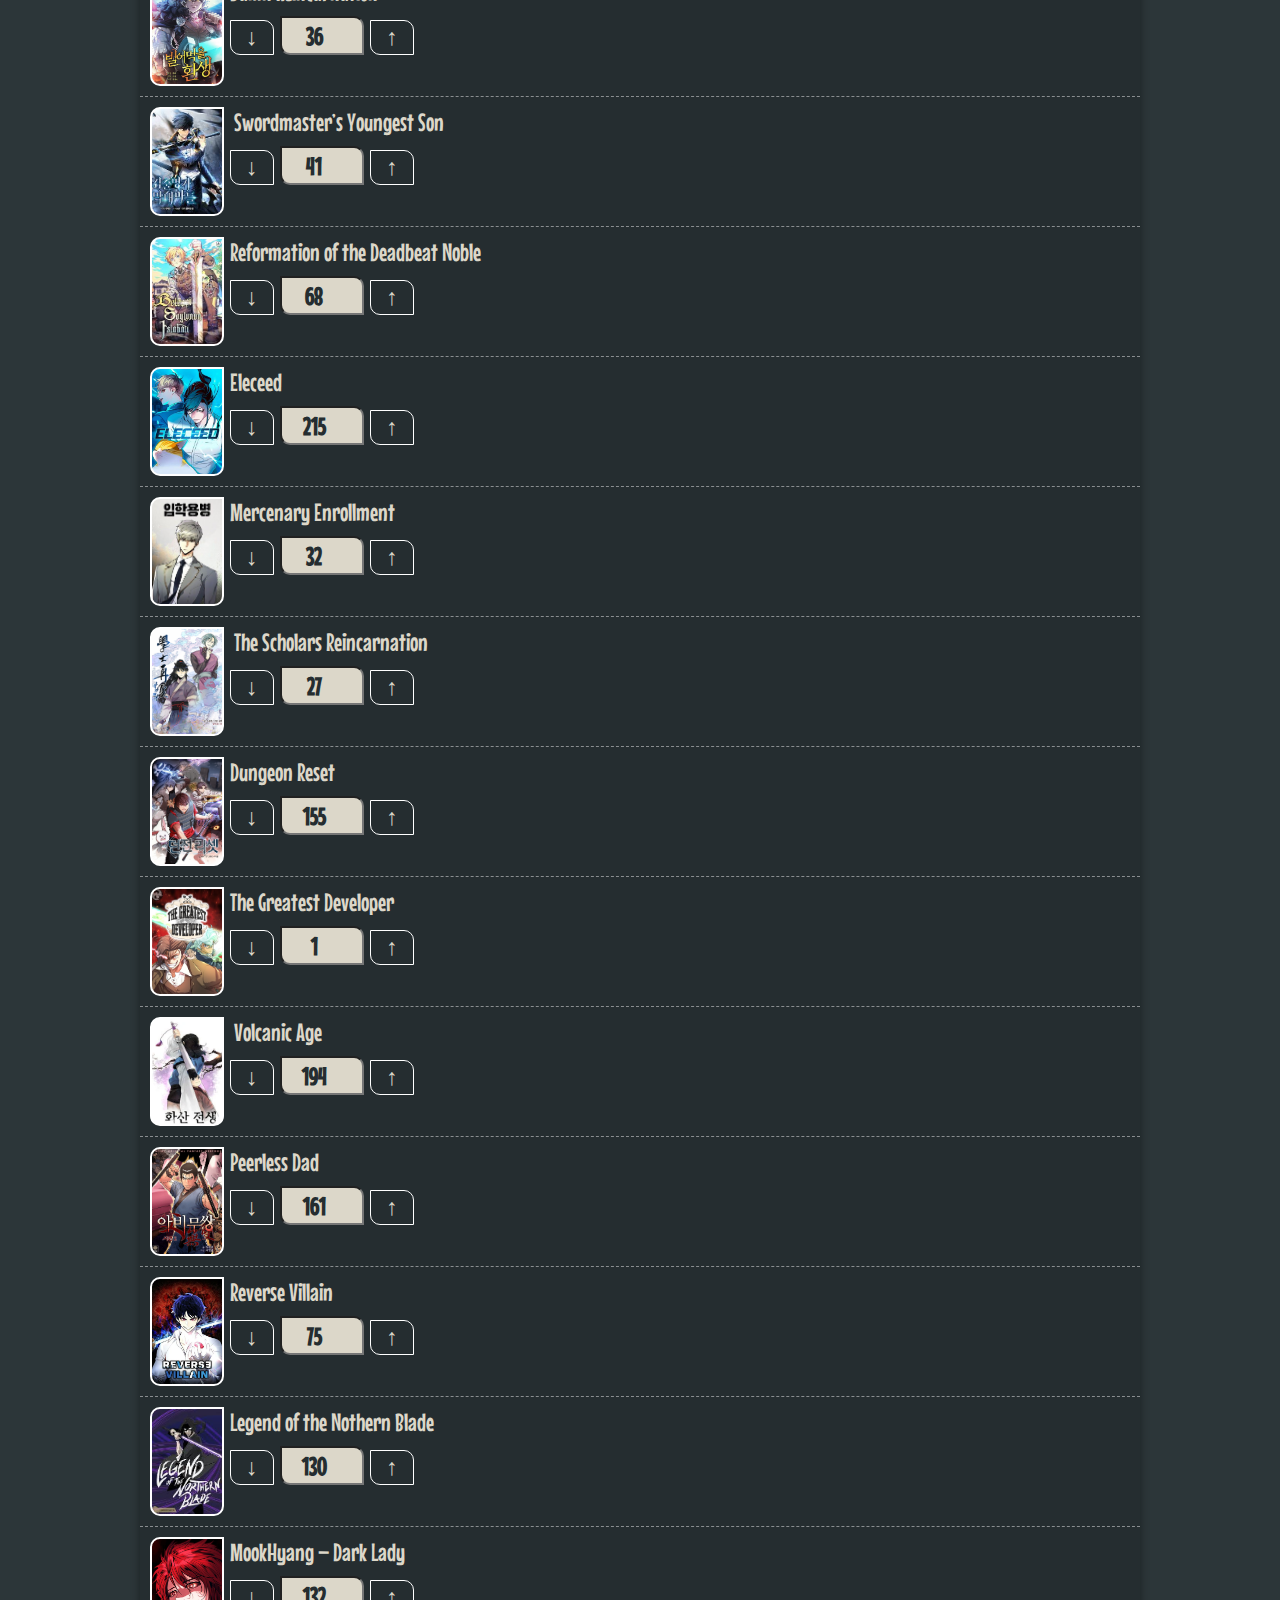
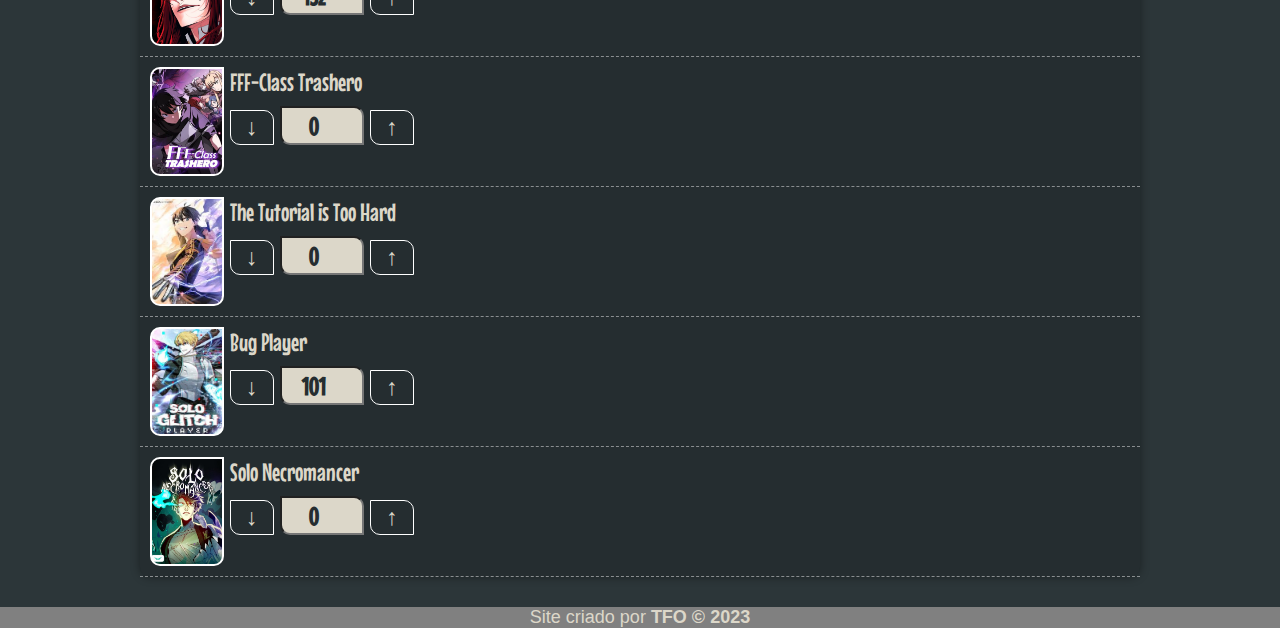
==== commit 7b847037: "Update" ====
--- a/index.html
+++ b/index.html
@@ -351,7 +351,7 @@
             <div class='cap'>
                 <p>
                     <button class='btn'> &darr; </button>
-                        <input type='number' class='ncap' name='1' id='i1' value='134' maxlength='5' size='5'> 
+                        <input type='number' class='ncap' name='1' id='i1' value='155' maxlength='5' size='5'> 
                     <button class='btn'> &uarr; </button>
                 </p>
             </div>
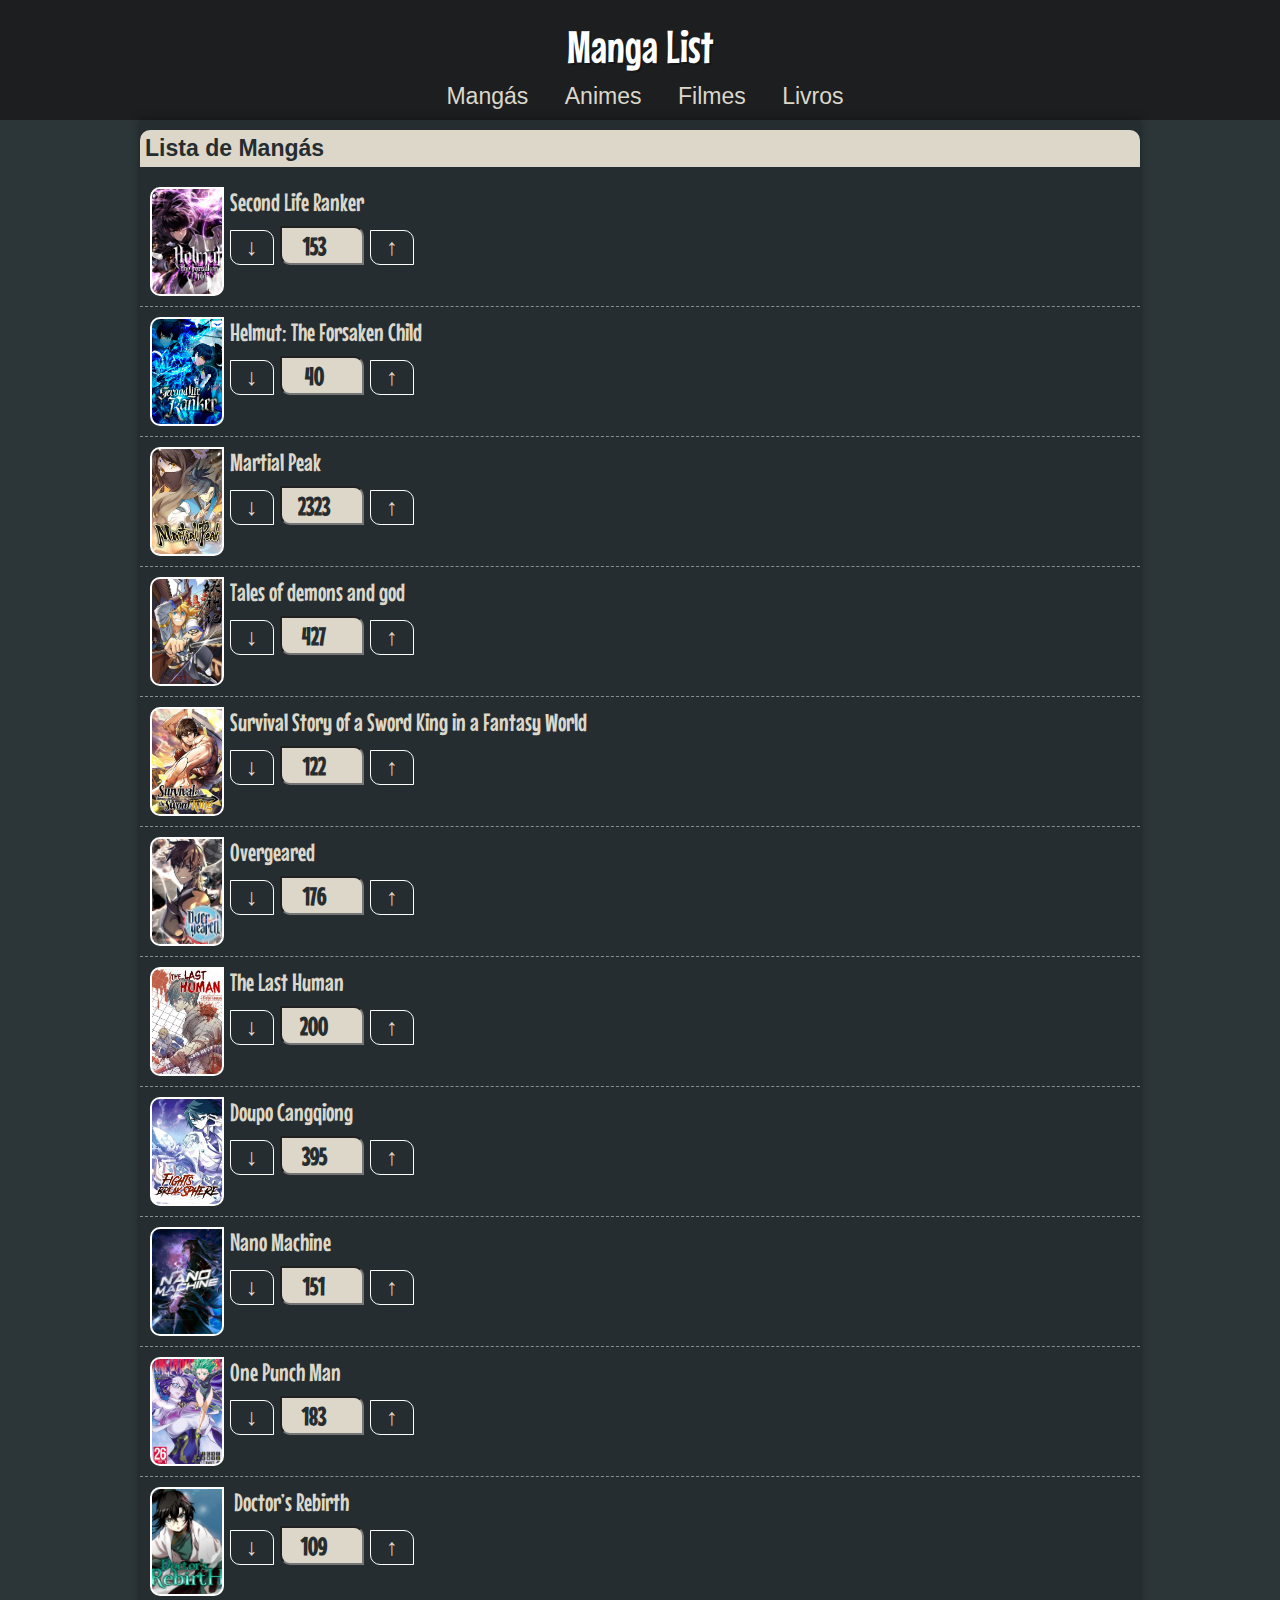
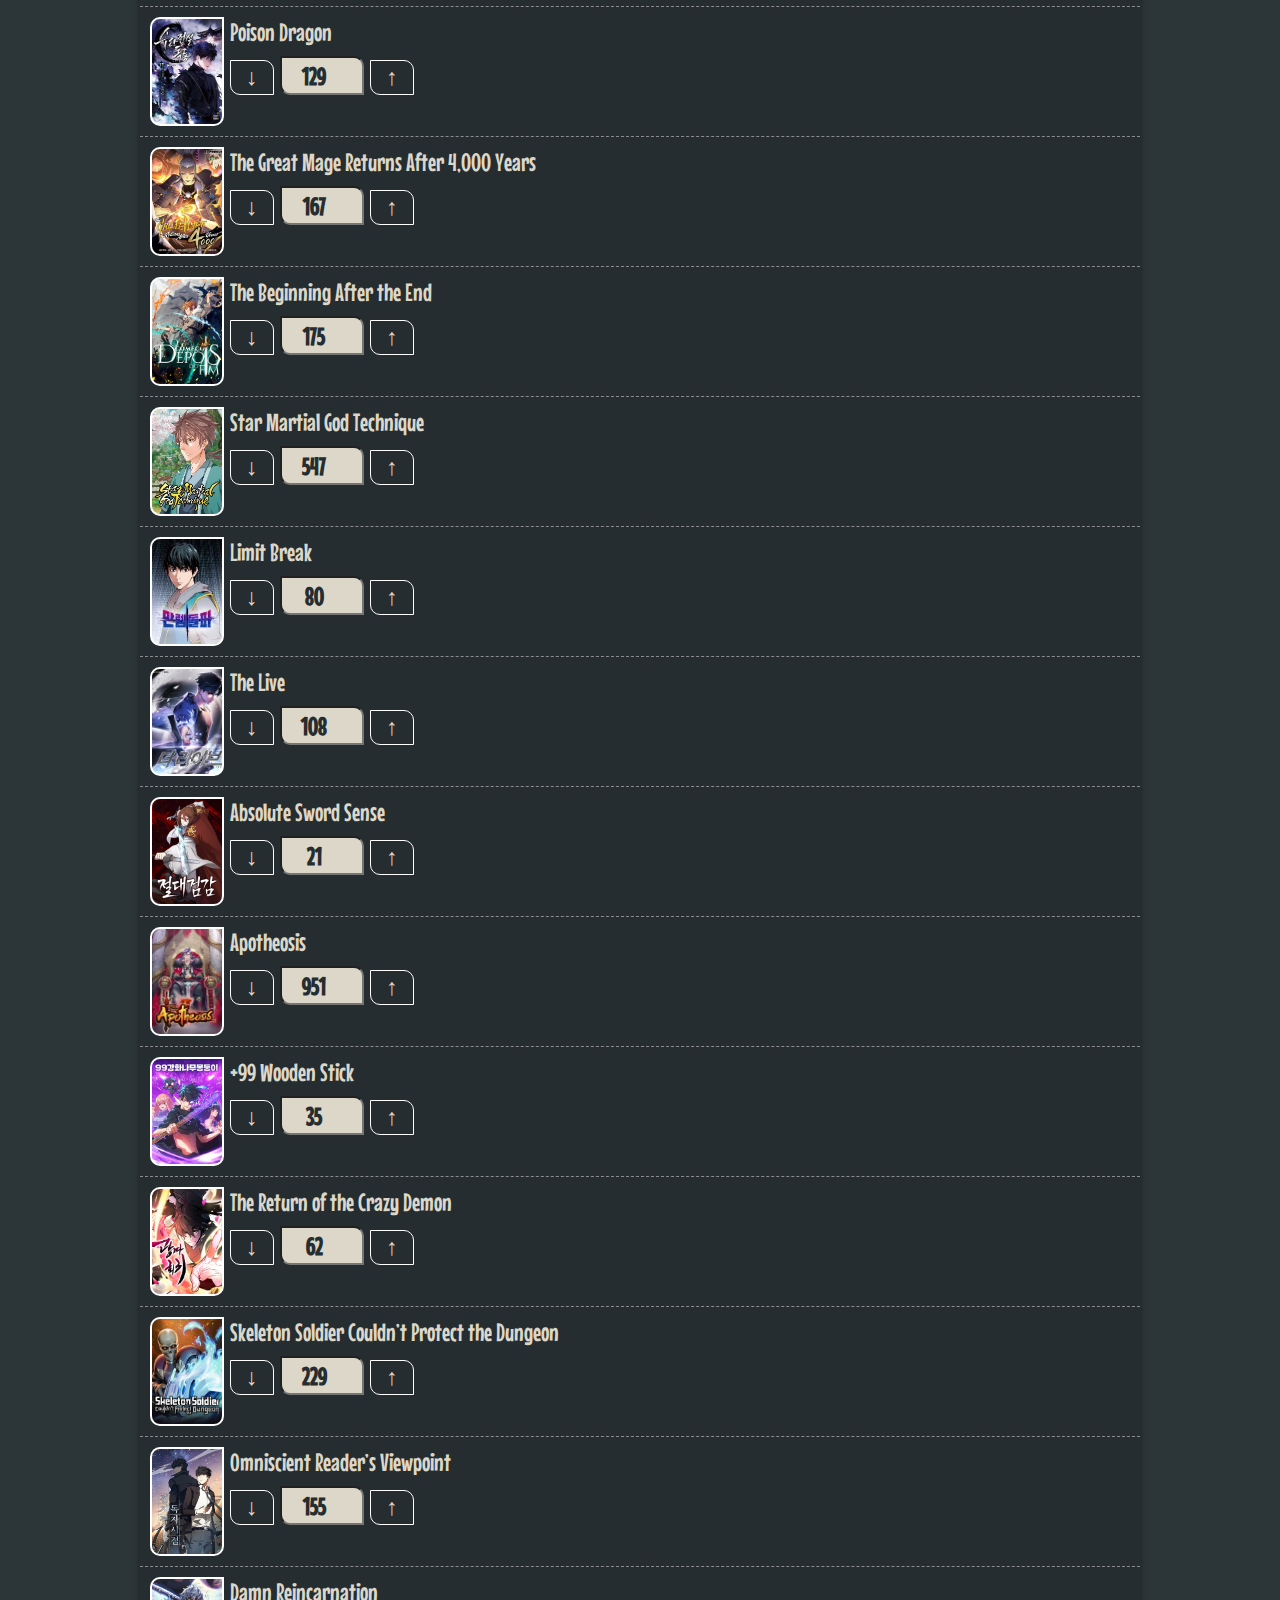
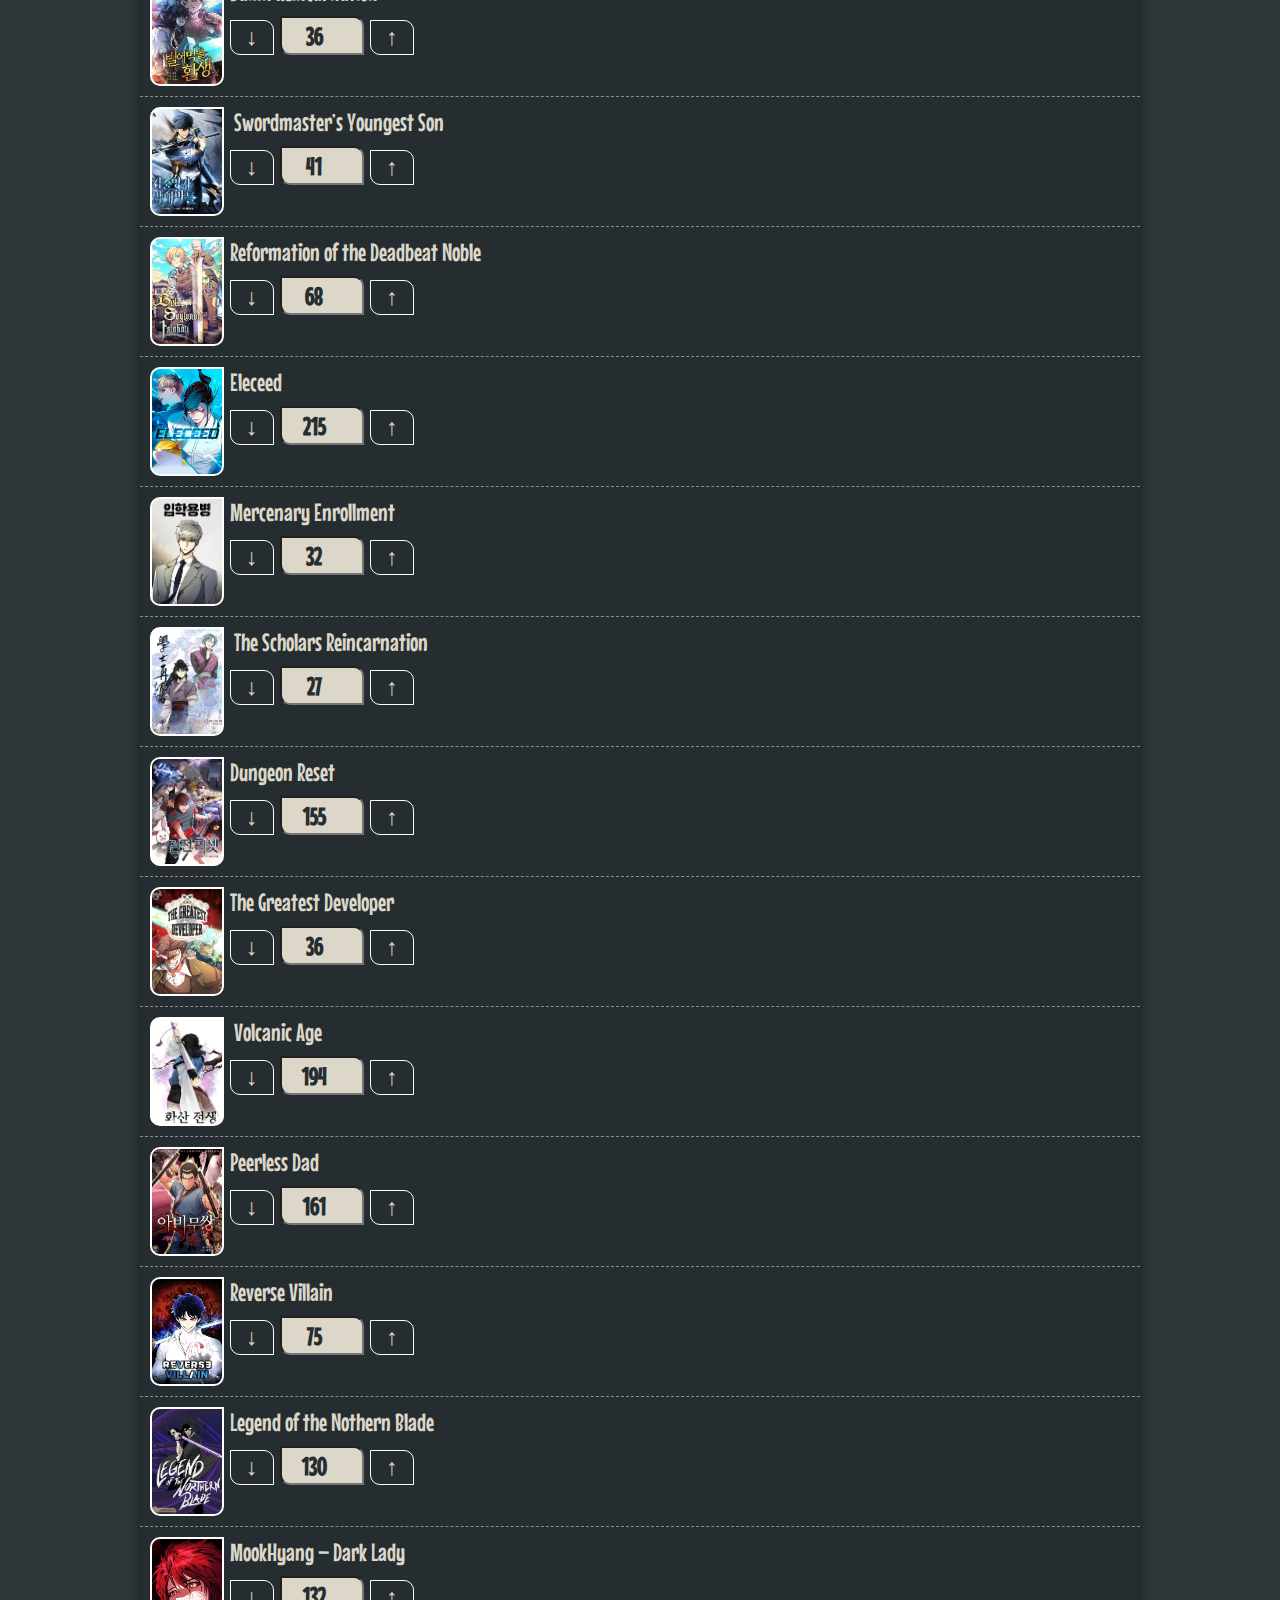
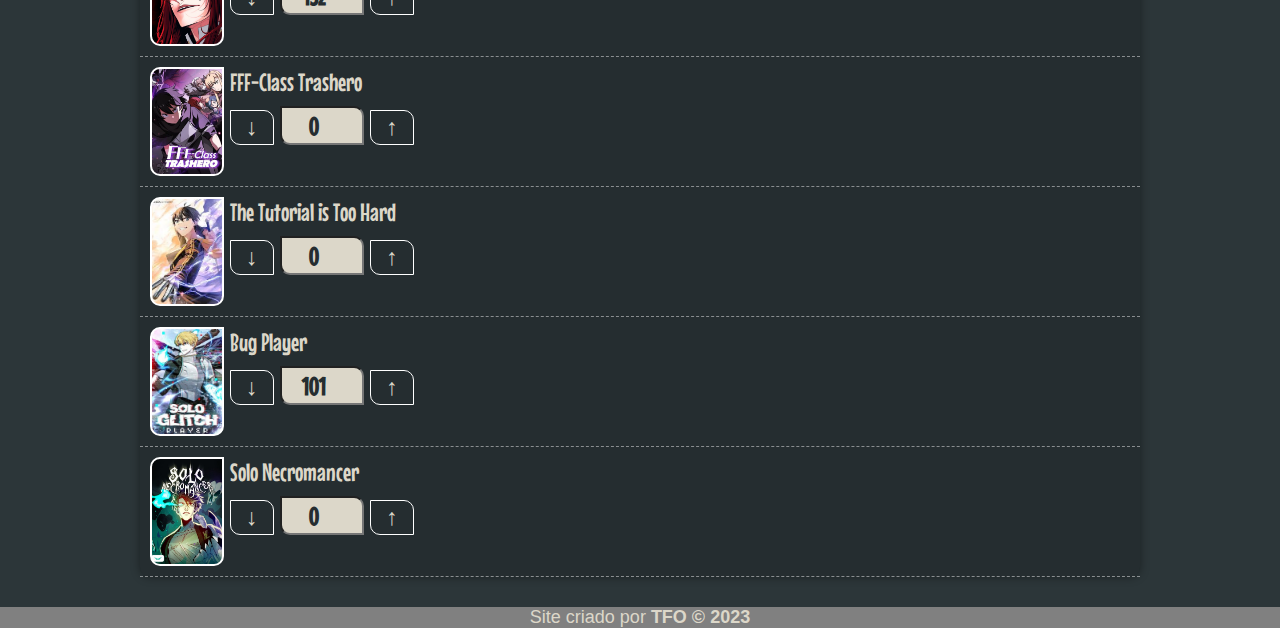
==== commit b926b358: "Update index.html" ====
--- a/index.html
+++ b/index.html
@@ -32,7 +32,7 @@
             <div class='cap'>
                 <p>
                     <button class='btn'> &darr; </button>
-                        <input type='number' class='ncap' name='1' id='i1' value='151' maxlength='5' size='5'> 
+                        <input type='number' class='ncap' name='1' id='i1' value='153' maxlength='5' size='5'> 
                     <button class='btn'> &uarr; </button>
                 </p>
             </div>
@@ -65,7 +65,7 @@
             <div class='cap'>
                 <p>
                     <button class='btn'> &darr; </button>
-                        <input type='number' class='ncap' name='1' id='i1' value='426.5' maxlength='5' size='5'> 
+                        <input type='number' class='ncap' name='1' id='i1' value='427' maxlength='5' size='5'> 
                     <button class='btn'> &uarr; </button>
                 </p>
             </div>
@@ -362,7 +362,7 @@
             <div class='cap'>
                 <p>
                     <button class='btn'> &darr; </button>
-                        <input type='number' class='ncap' name='1' id='i1' value='1' maxlength='5' size='5'> 
+                        <input type='number' class='ncap' name='1' id='i1' value='36' maxlength='5' size='5'> 
                     <button class='btn'> &uarr; </button>
                 </p>
             </div>
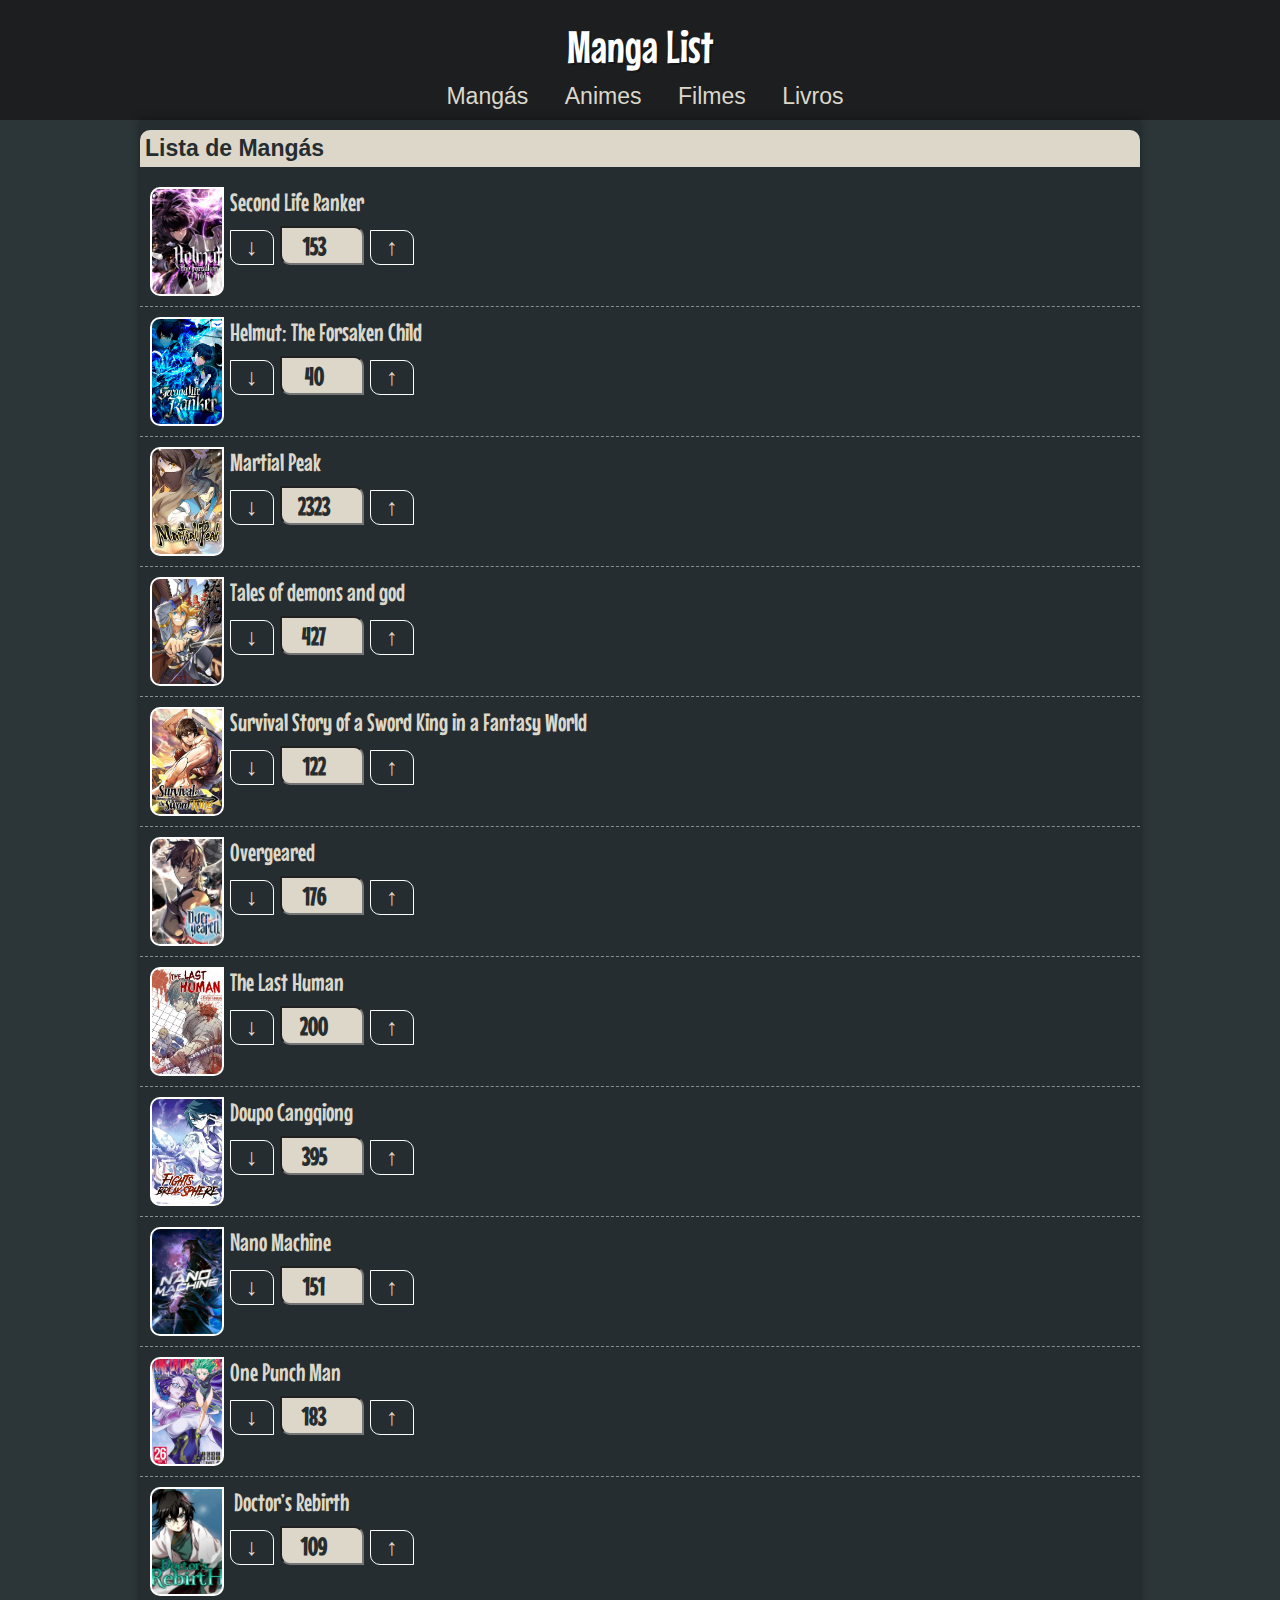
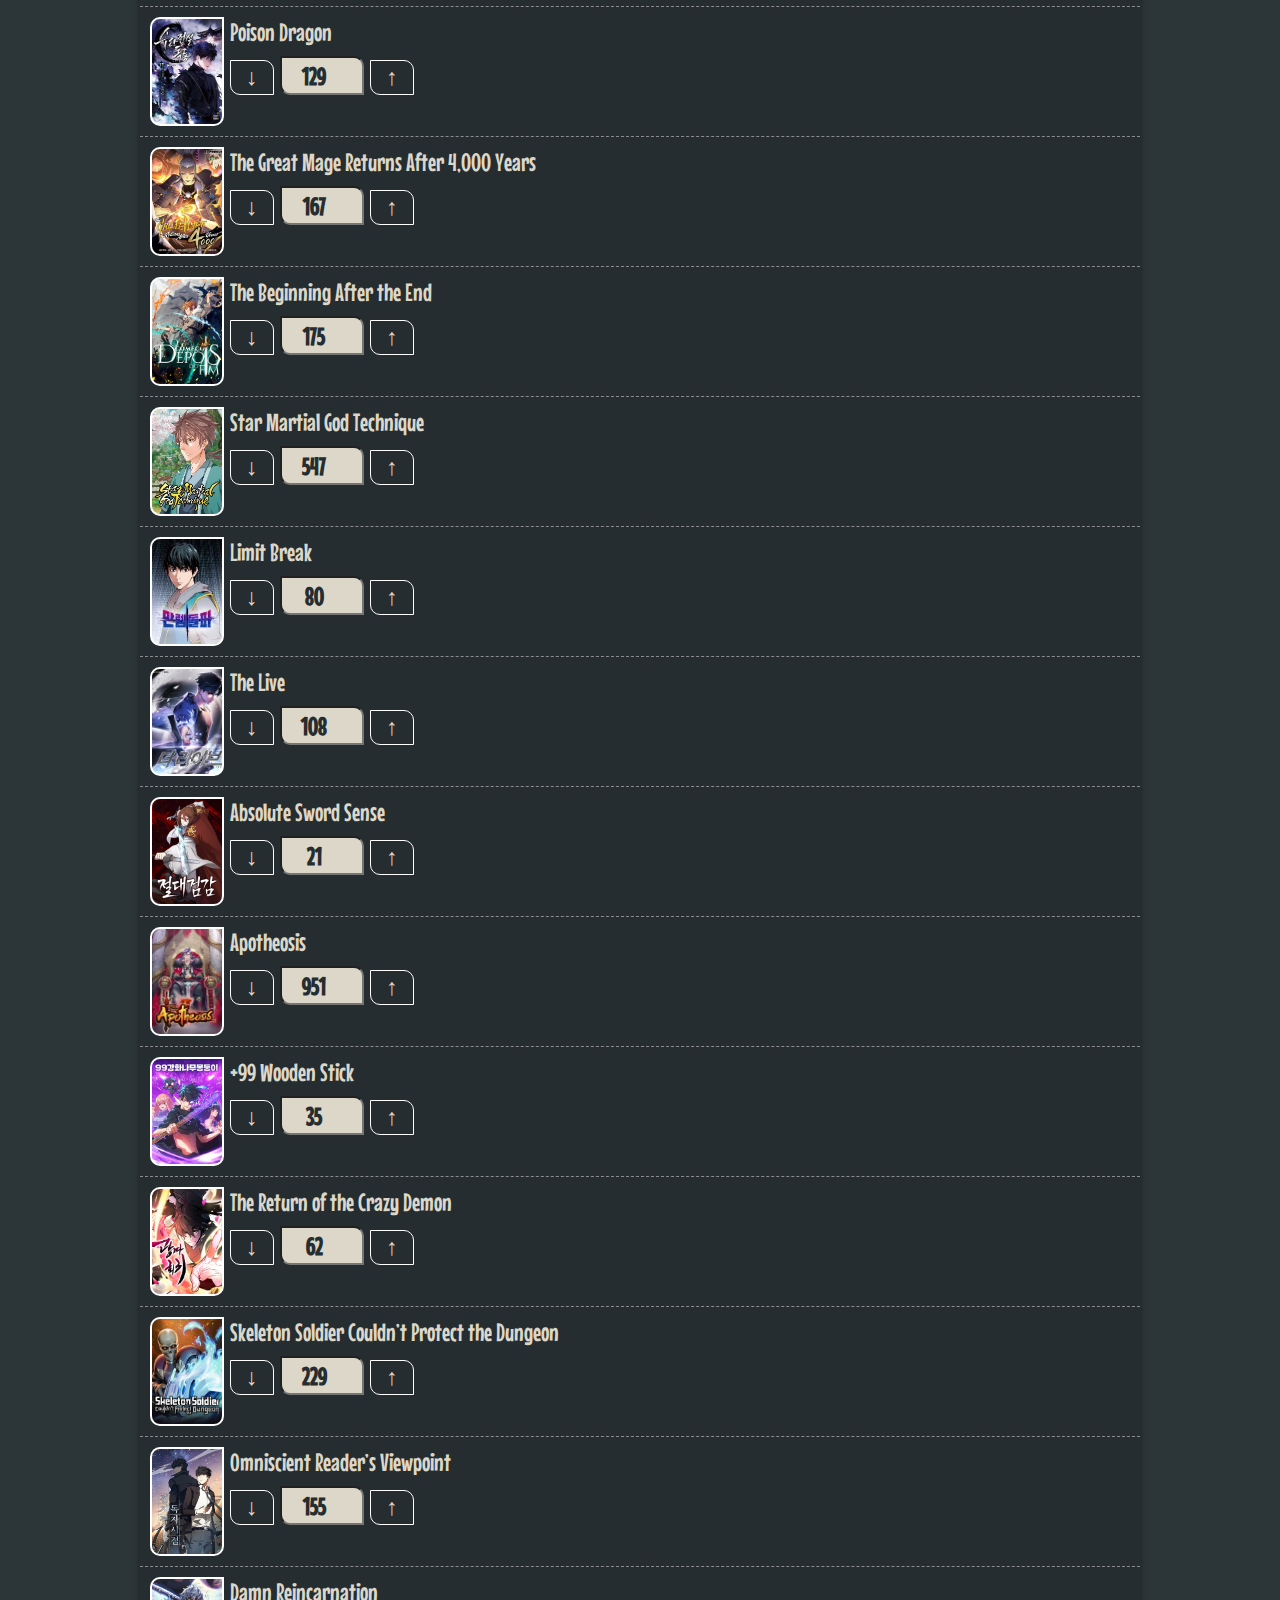
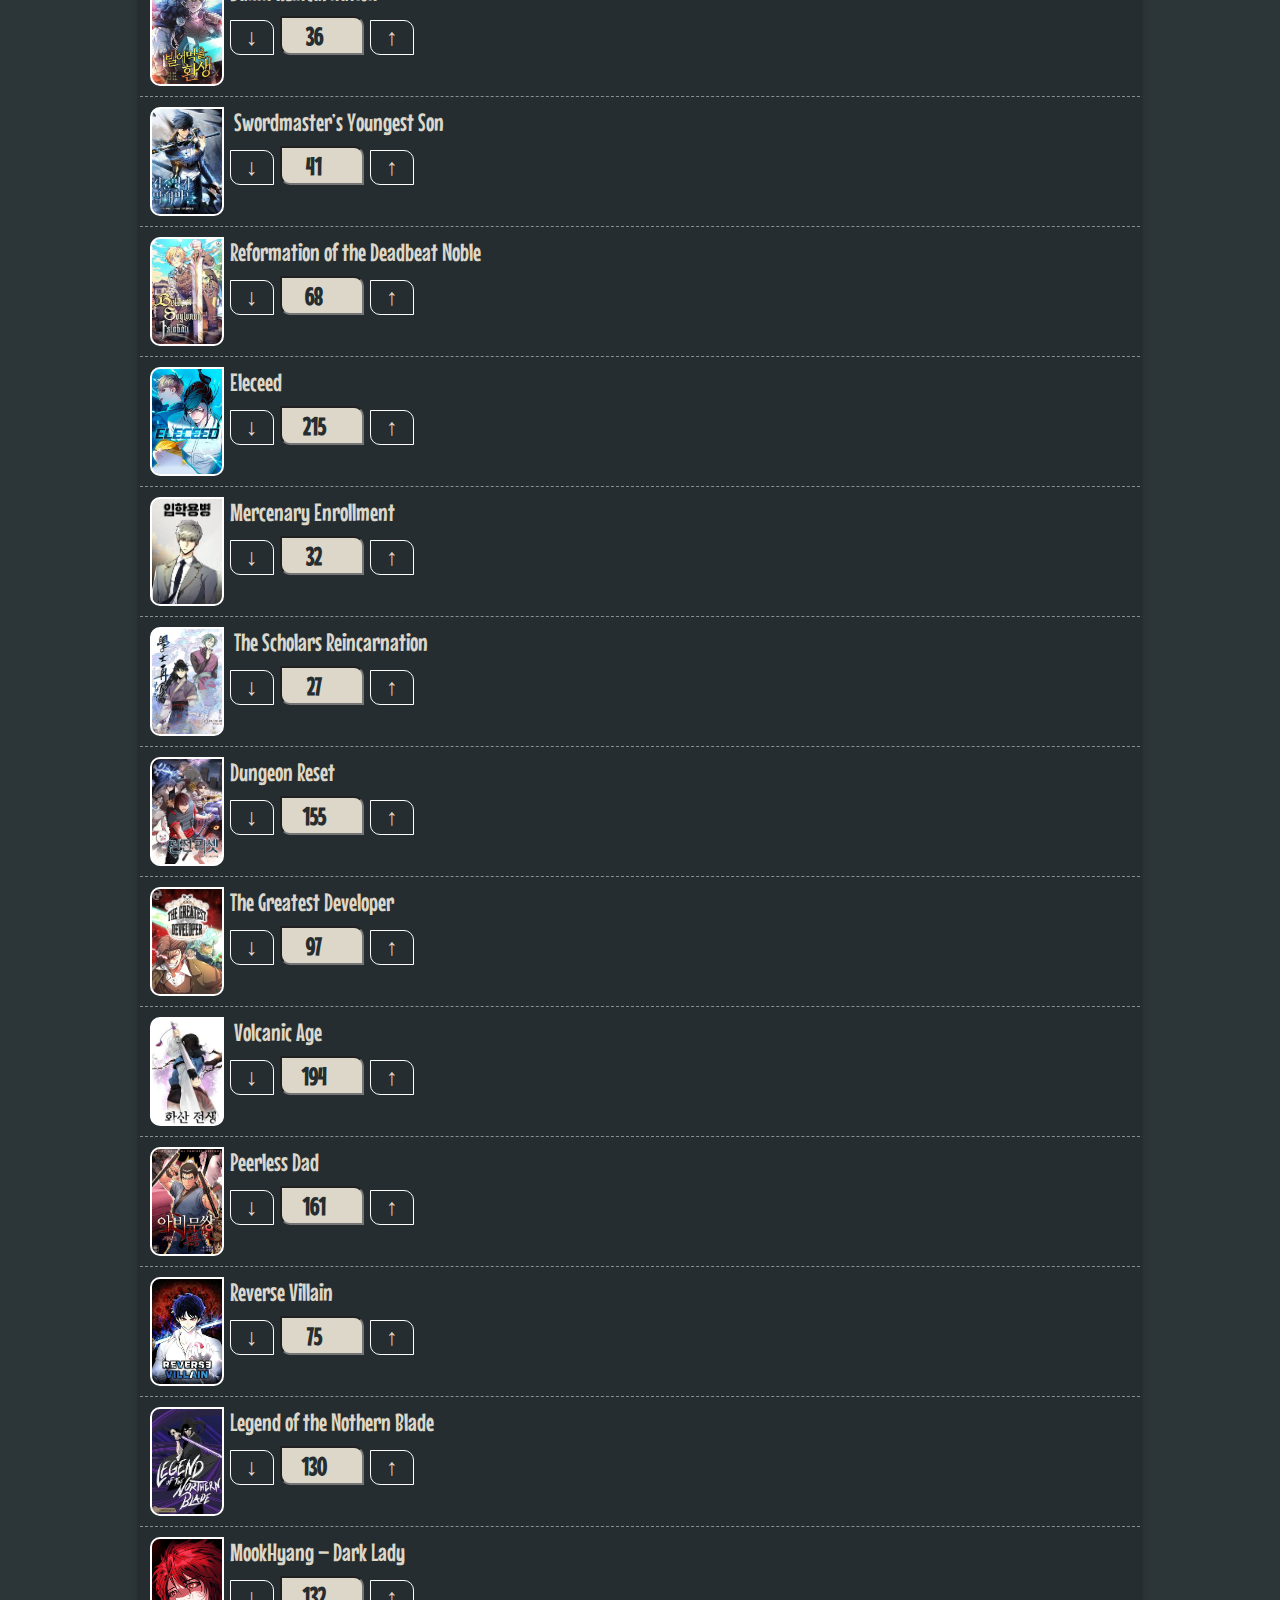
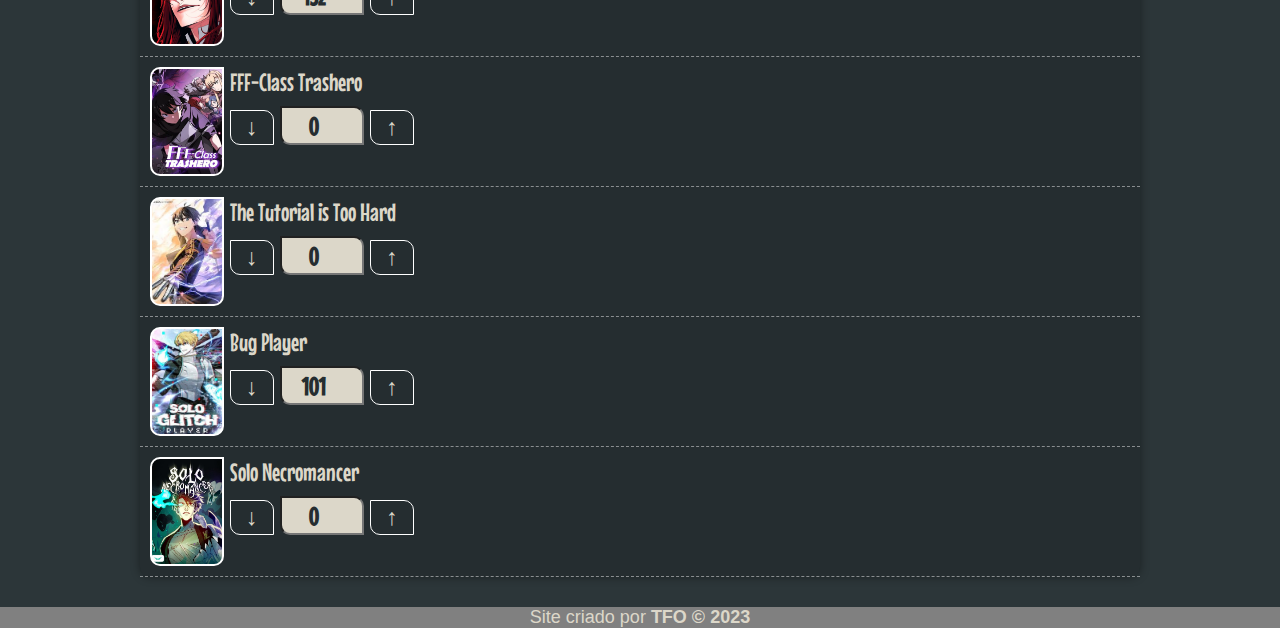
==== commit d9b64ff6: "Update index.html" ====
--- a/index.html
+++ b/index.html
@@ -362,7 +362,7 @@
             <div class='cap'>
                 <p>
                     <button class='btn'> &darr; </button>
-                        <input type='number' class='ncap' name='1' id='i1' value='36' maxlength='5' size='5'> 
+                        <input type='number' class='ncap' name='1' id='i1' value='97' maxlength='5' size='5'> 
                     <button class='btn'> &uarr; </button>
                 </p>
             </div>
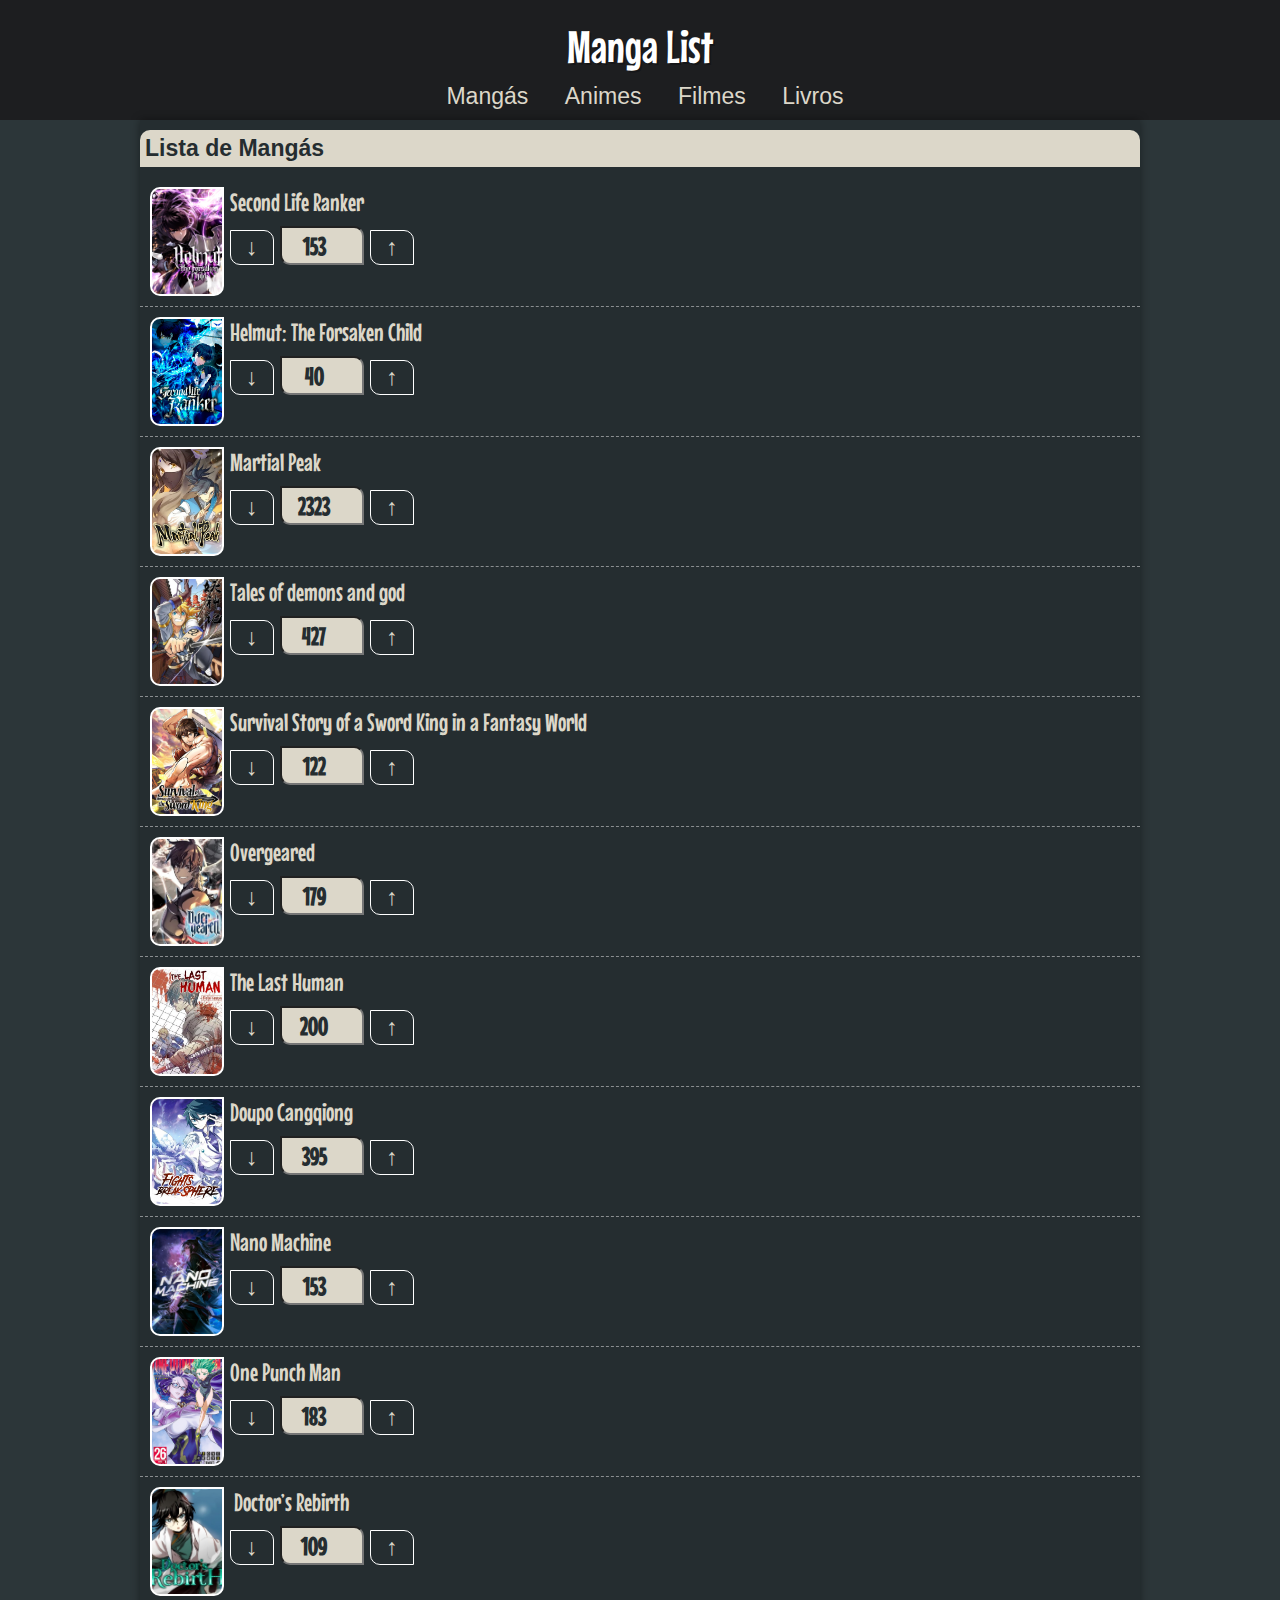
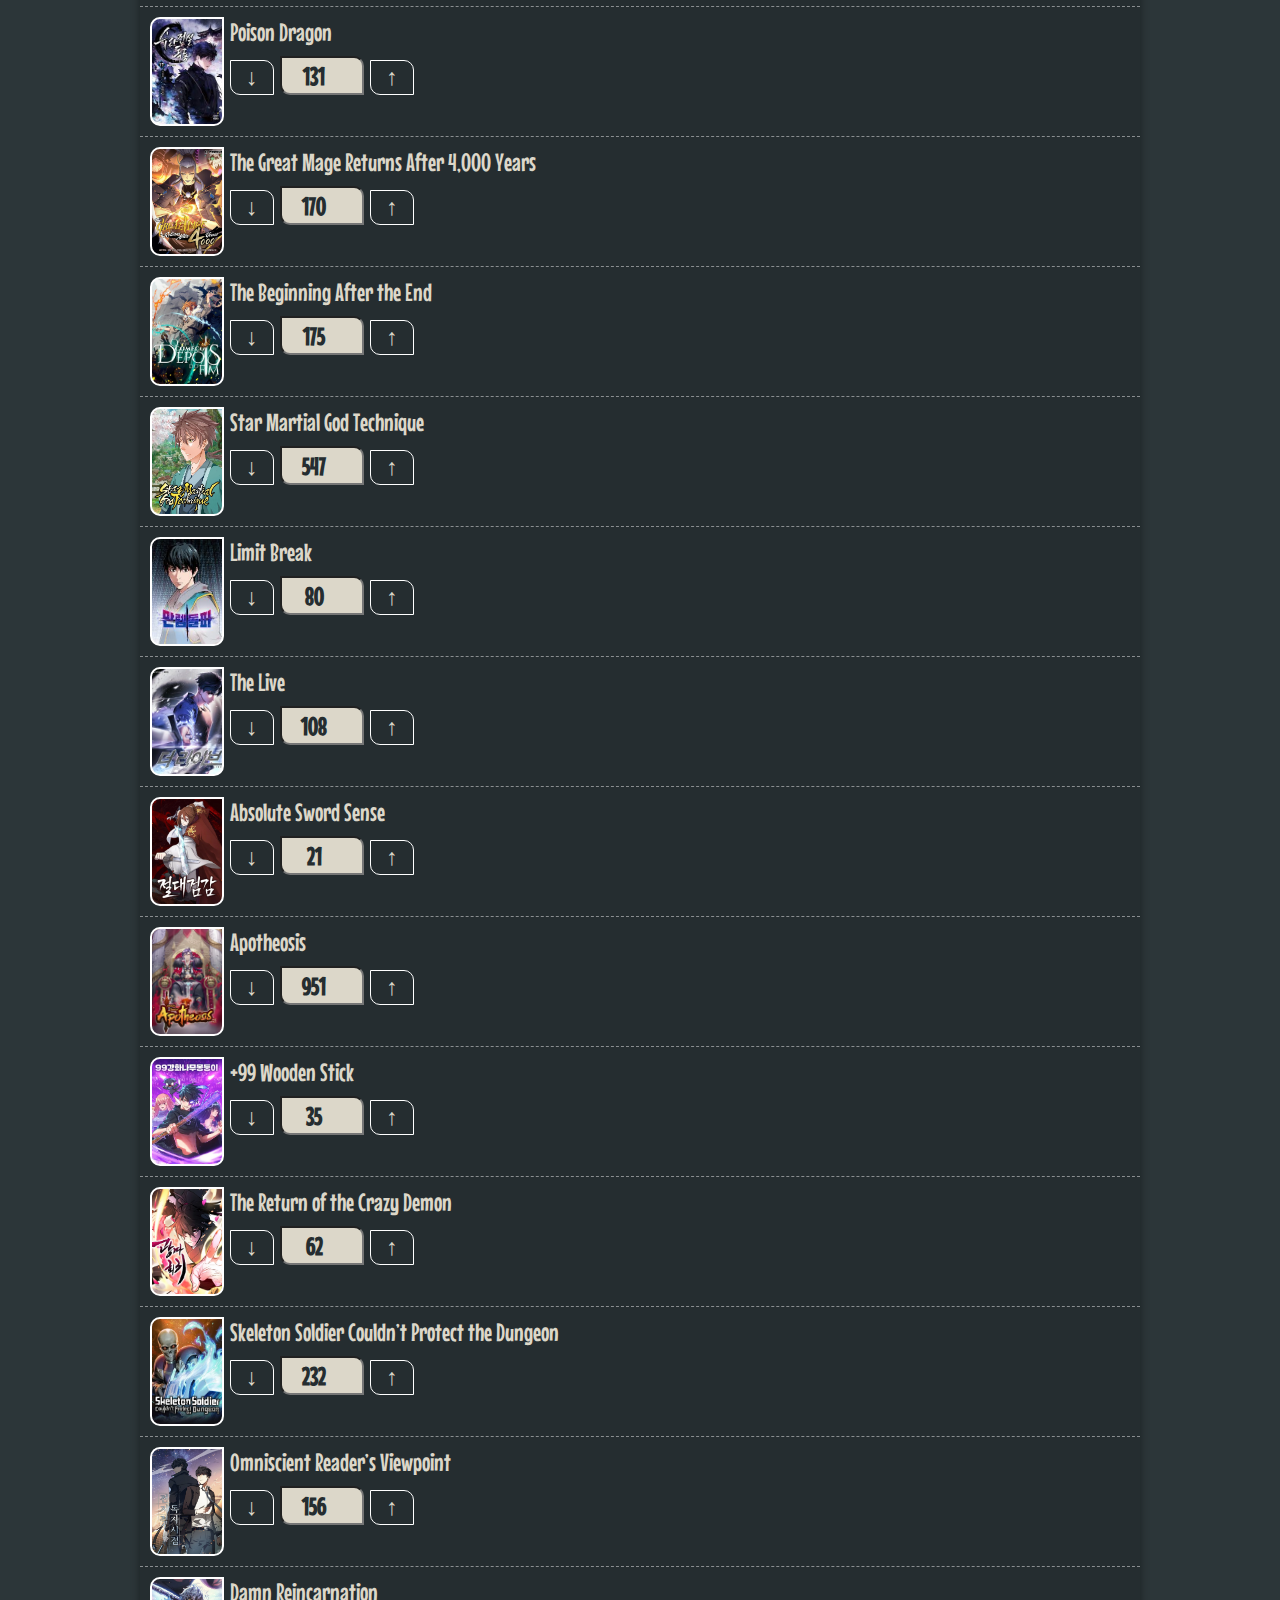
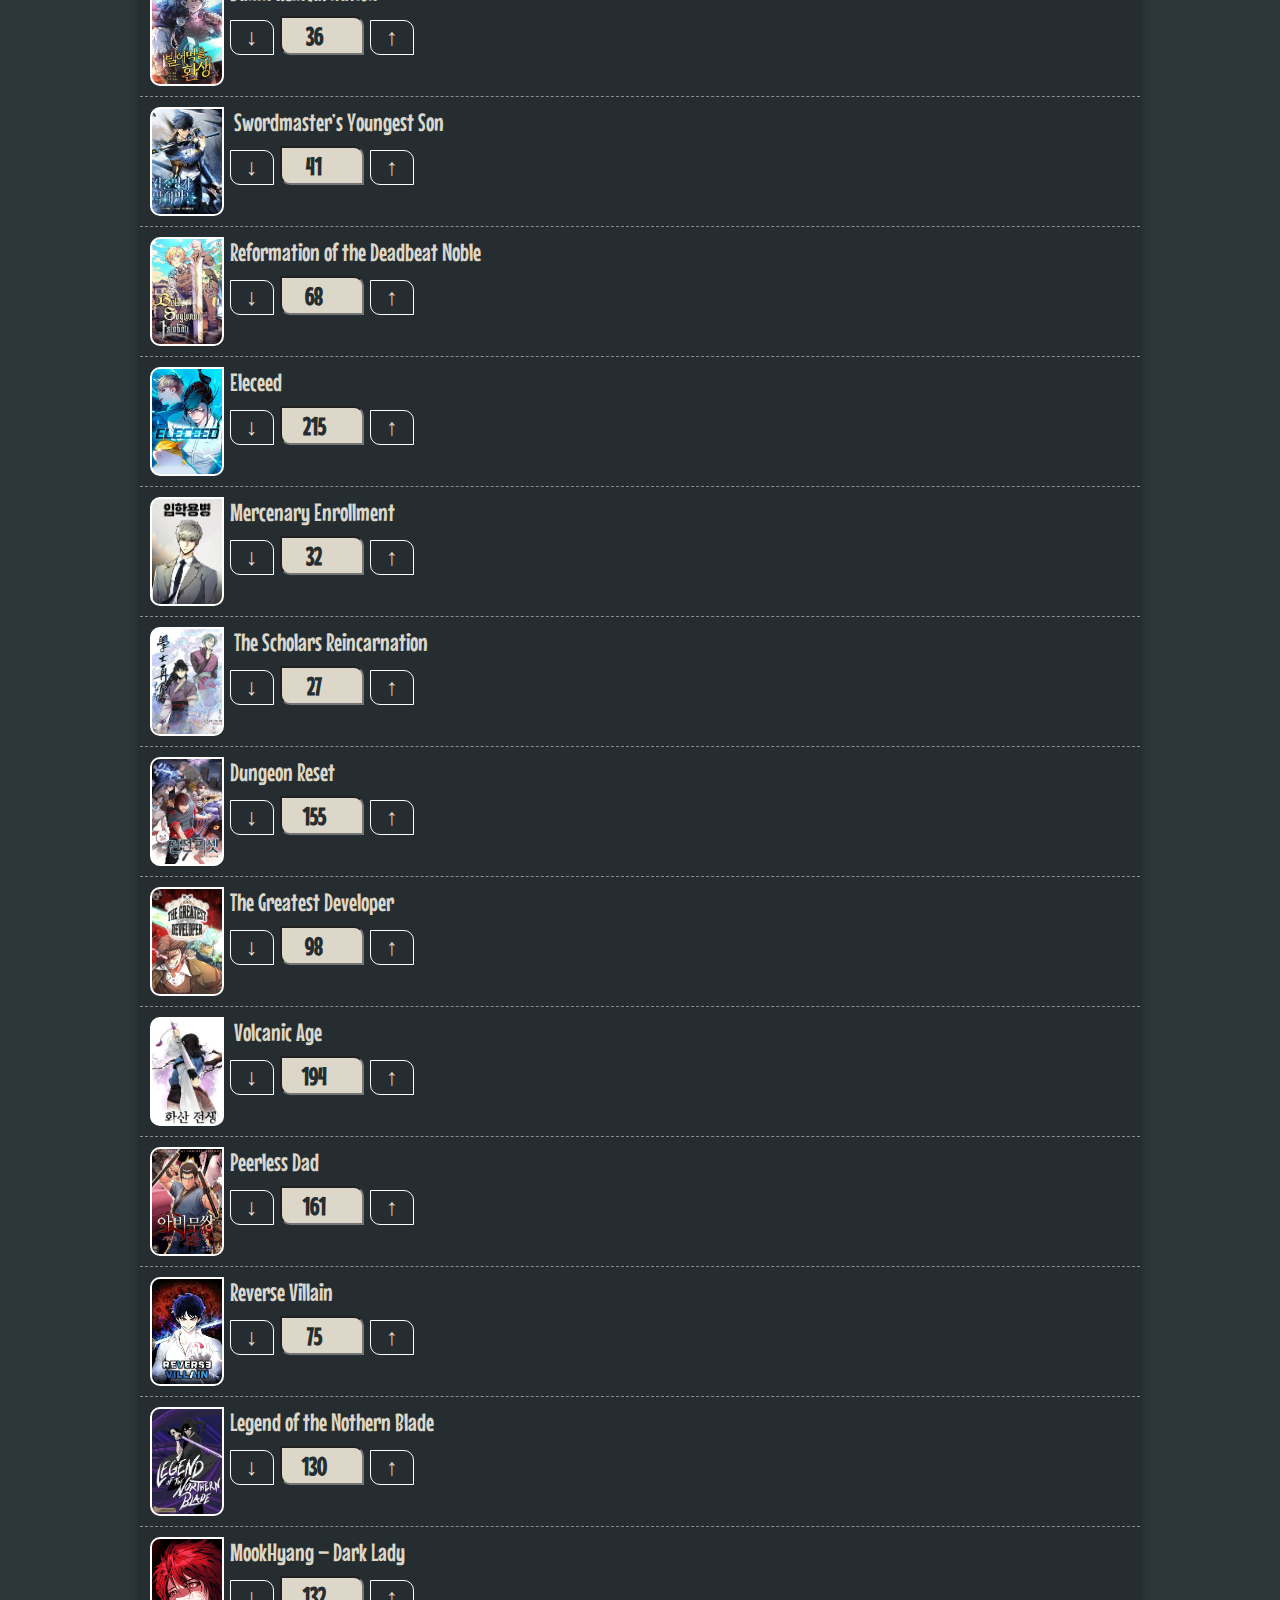
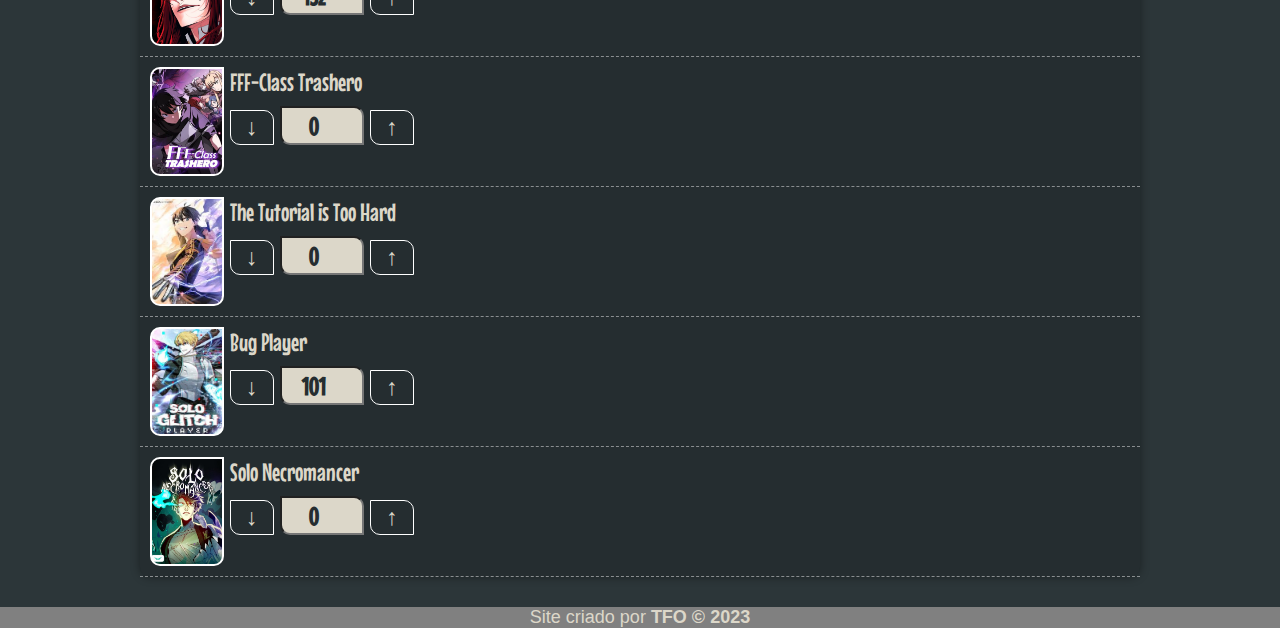
==== commit 7f297be3: "Update index.html" ====
--- a/index.html
+++ b/index.html
@@ -87,7 +87,7 @@
             <div class='cap'>
                 <p>
                     <button class='btn'> &darr; </button>
-                        <input type='number' class='ncap' name='1' id='i1' value='176' maxlength='5' size='5'> 
+                        <input type='number' class='ncap' name='1' id='i1' value='179' maxlength='5' size='5'> 
                     <button class='btn'> &uarr; </button>
                 </p>
             </div>
@@ -120,7 +120,7 @@
             <div class='cap'>
                 <p>
                     <button class='btn'> &darr; </button>
-                        <input type='number' class='ncap' name='1' id='i1' value='151' maxlength='5' size='5'> 
+                        <input type='number' class='ncap' name='1' id='i1' value='153' maxlength='5' size='5'> 
                     <button class='btn'> &uarr; </button>
                 </p>
             </div>
@@ -153,7 +153,7 @@
             <div class='cap'>
                 <p>
                     <button class='btn'> &darr; </button>
-                        <input type='number' class='ncap' name='1' id='i1' value='129' maxlength='5' size='5'> 
+                        <input type='number' class='ncap' name='1' id='i1' value='131' maxlength='5' size='5'> 
                     <button class='btn'> &uarr; </button>
                 </p>
             </div>
@@ -164,7 +164,7 @@
             <div class='cap'>
                 <p>
                     <button class='btn'> &darr; </button>
-                        <input type='number' class='ncap' name='1' id='i1' value='167' maxlength='5' size='5'> 
+                        <input type='number' class='ncap' name='1' id='i1' value='170' maxlength='5' size='5'> 
                     <button class='btn'> &uarr; </button>
                 </p>
             </div>
@@ -263,7 +263,7 @@
             <div class='cap'>
                 <p>
                     <button class='btn'> &darr; </button>
-                        <input type='number' class='ncap' name='1' id='i1' value='229' maxlength='5' size='5'> 
+                        <input type='number' class='ncap' name='1' id='i1' value='232' maxlength='5' size='5'> 
                     <button class='btn'> &uarr; </button>
                 </p>
             </div>
@@ -274,7 +274,7 @@
             <div class='cap'>
                 <p>
                     <button class='btn'> &darr; </button>
-                        <input type='number' class='ncap' name='1' id='i1' value='155' maxlength='5' size='5'> 
+                        <input type='number' class='ncap' name='1' id='i1' value='156' maxlength='5' size='5'> 
                     <button class='btn'> &uarr; </button>
                 </p>
             </div>
@@ -362,7 +362,7 @@
             <div class='cap'>
                 <p>
                     <button class='btn'> &darr; </button>
-                        <input type='number' class='ncap' name='1' id='i1' value='97' maxlength='5' size='5'> 
+                        <input type='number' class='ncap' name='1' id='i1' value='98' maxlength='5' size='5'> 
                     <button class='btn'> &uarr; </button>
                 </p>
             </div>
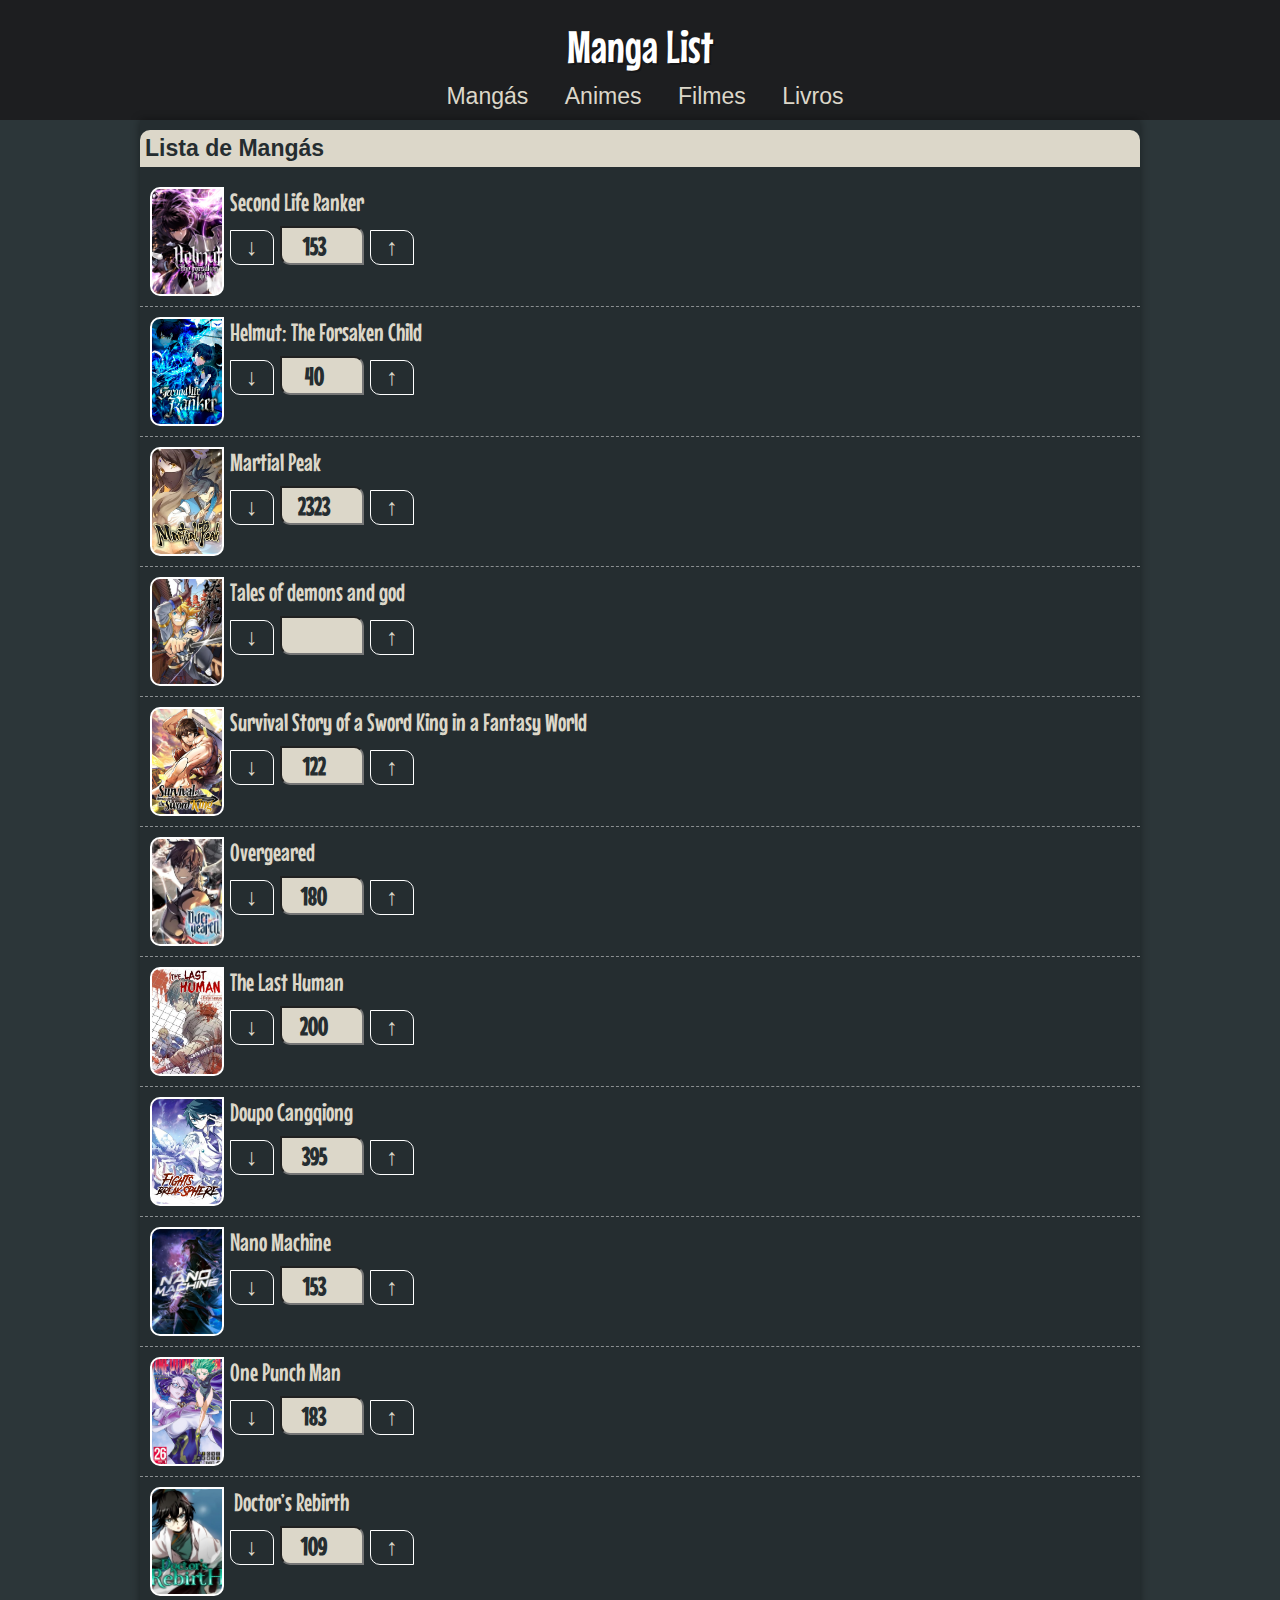
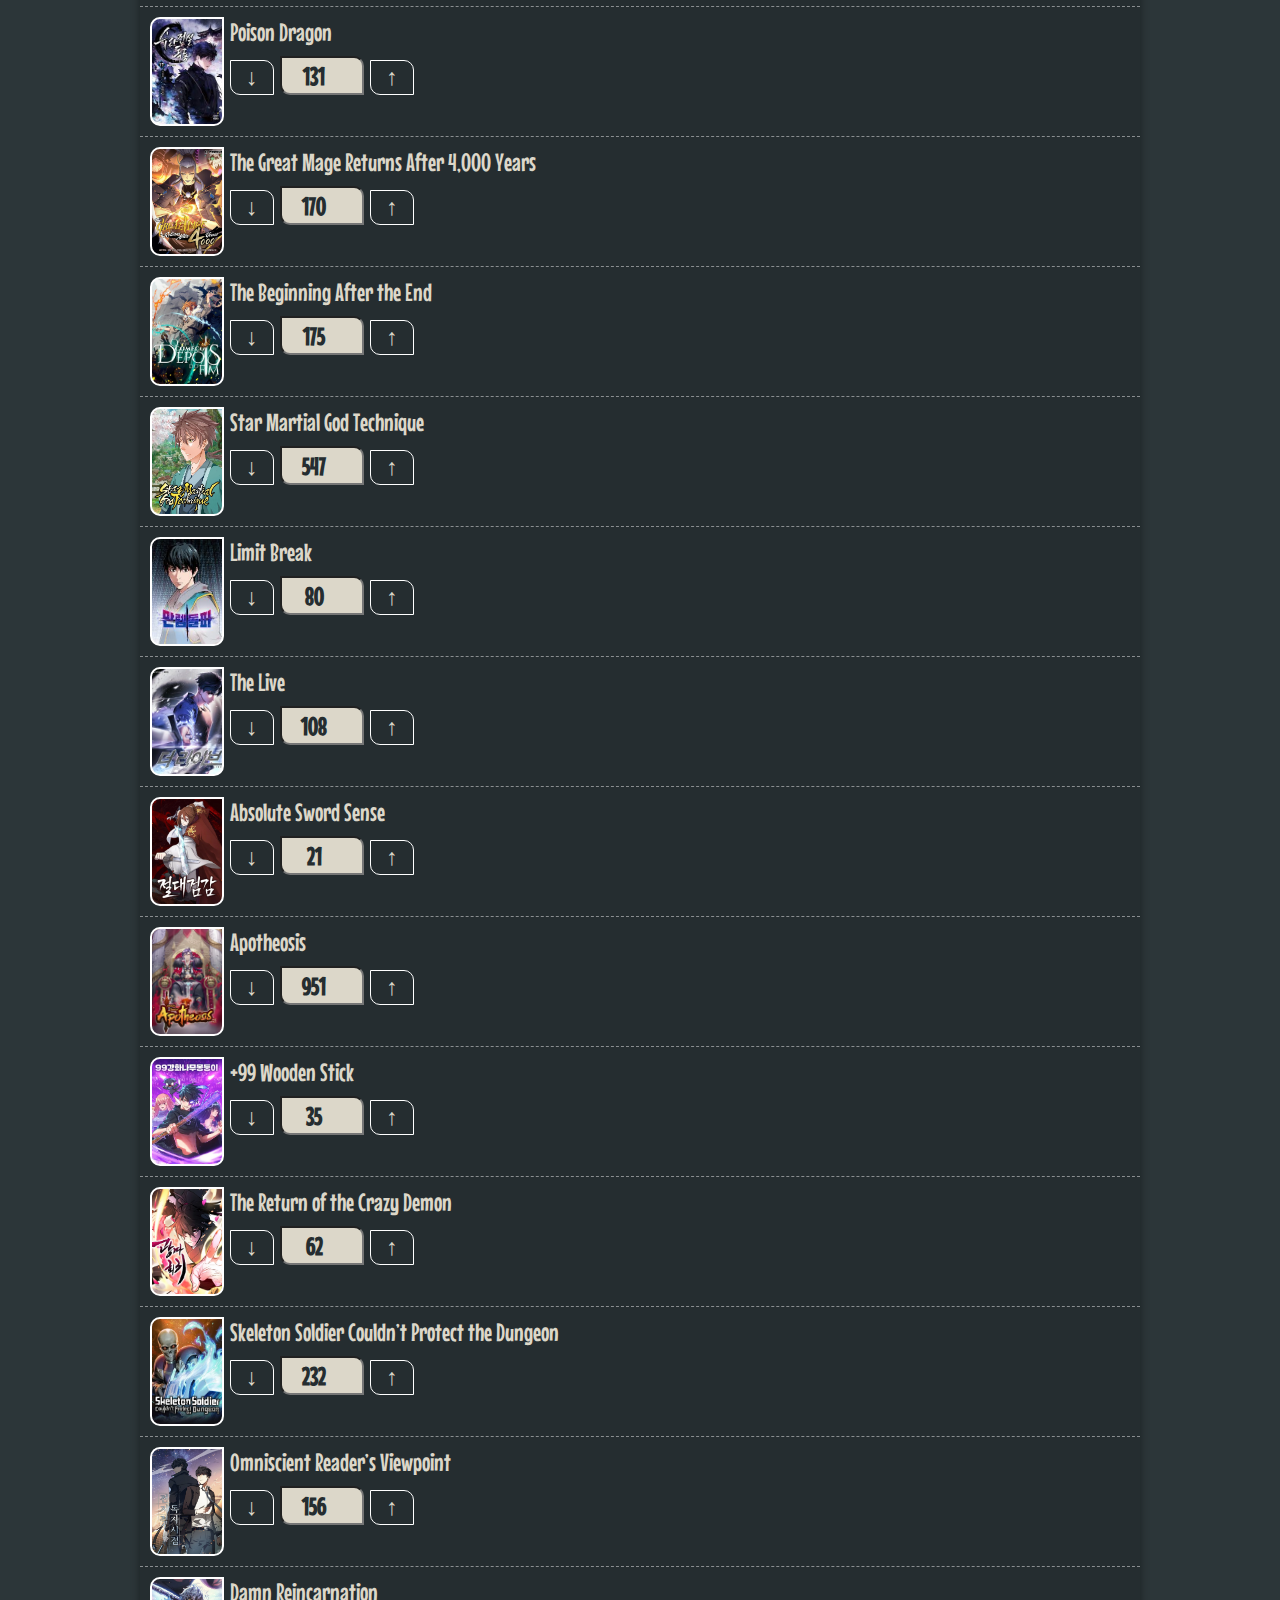
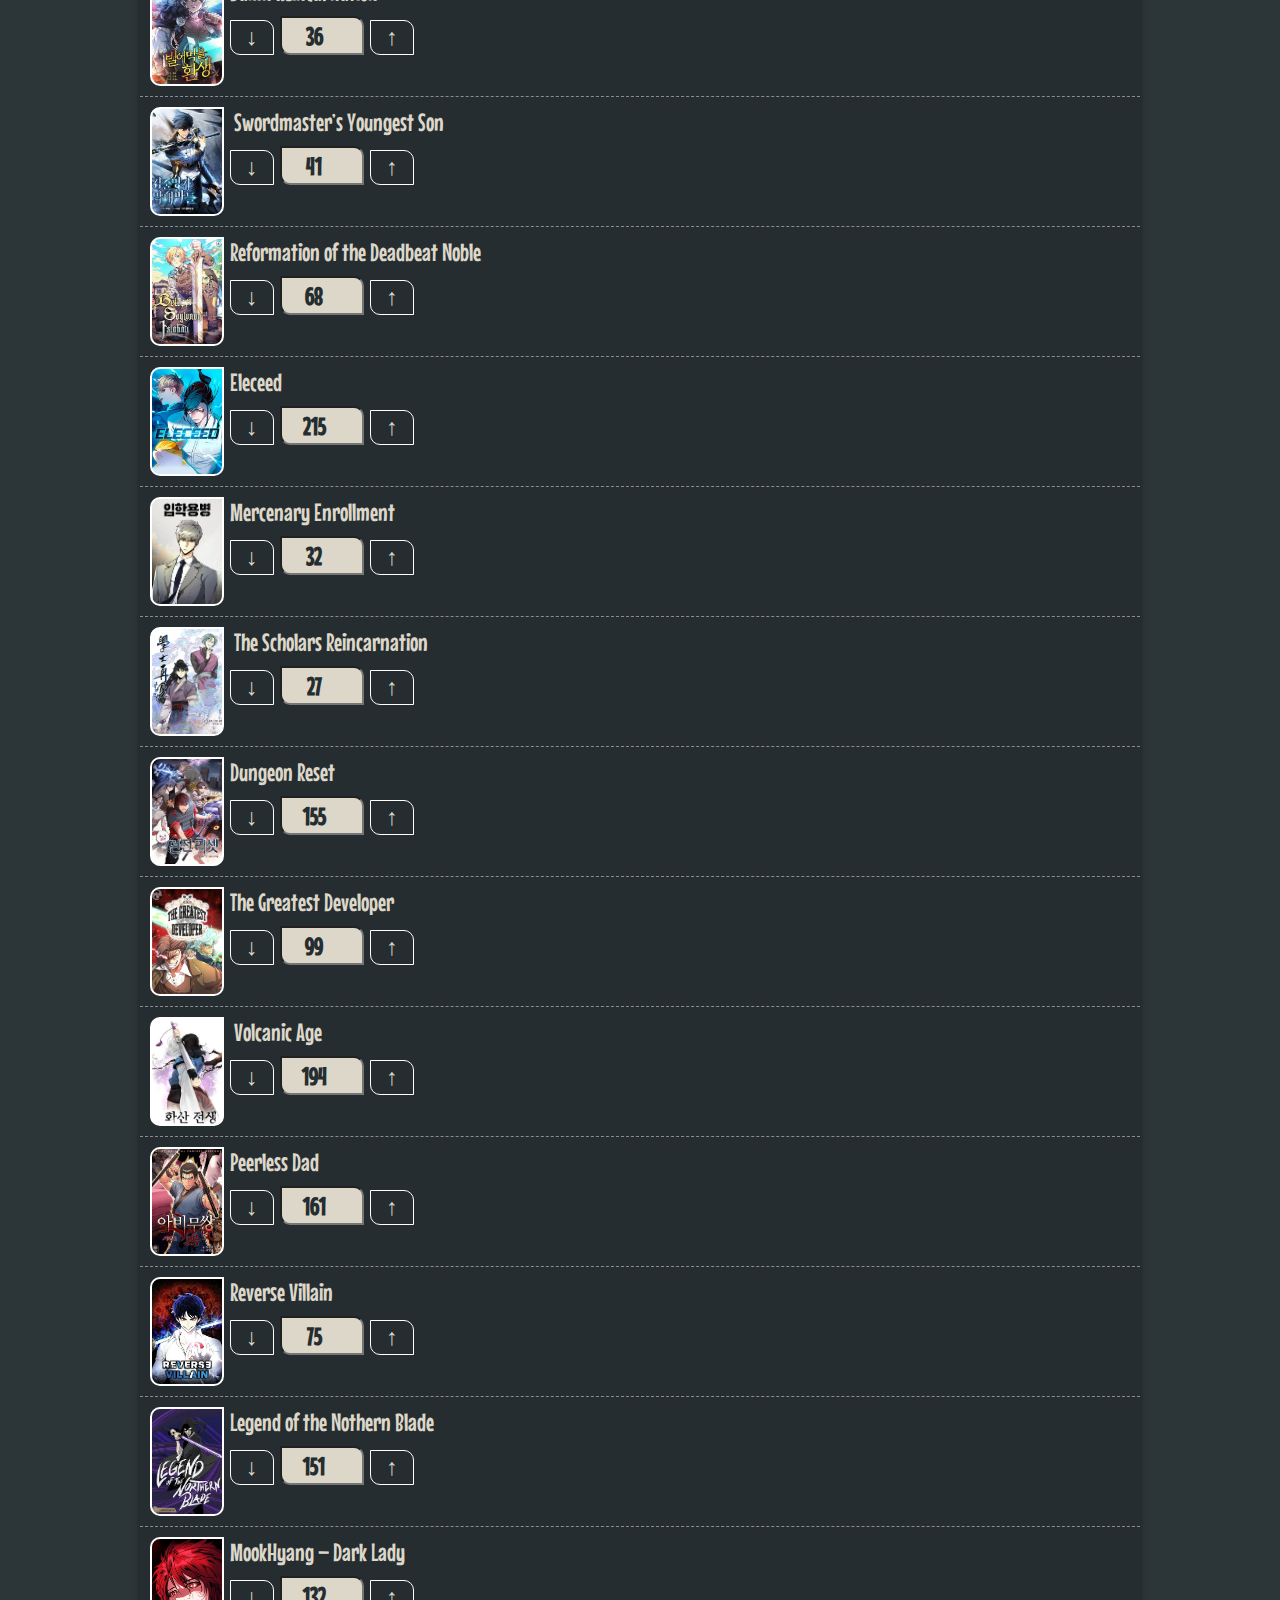
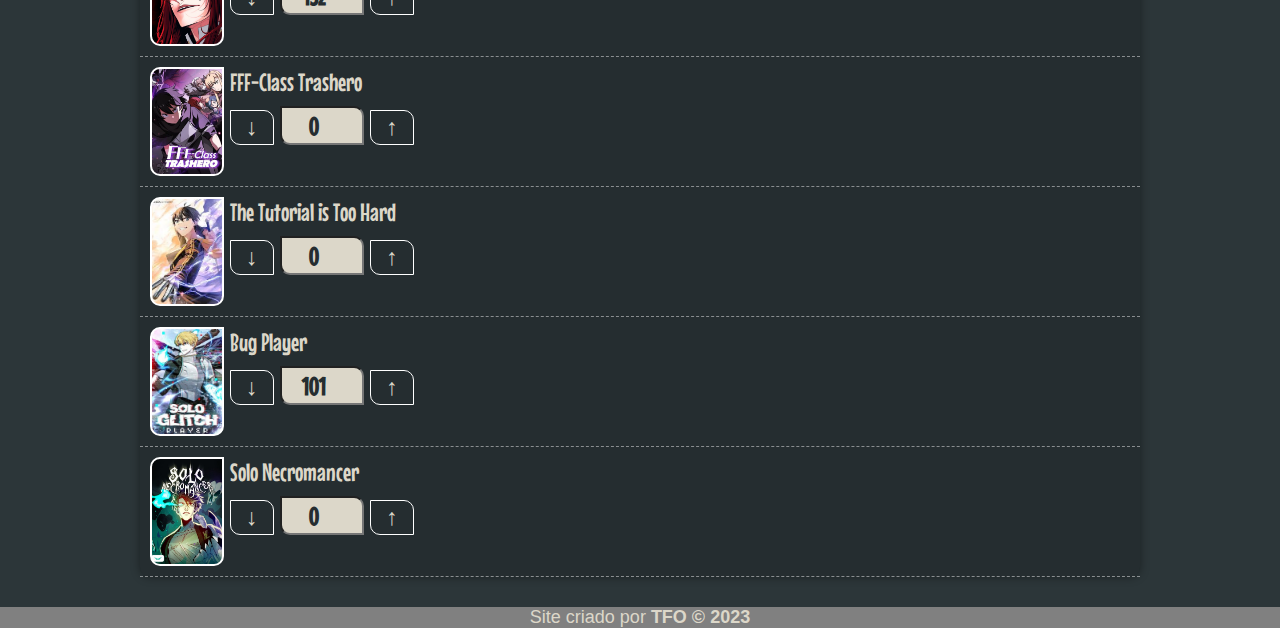
==== commit 135c24a5: "Update index.html" ====
--- a/index.html
+++ b/index.html
@@ -65,7 +65,7 @@
             <div class='cap'>
                 <p>
                     <button class='btn'> &darr; </button>
-                        <input type='number' class='ncap' name='1' id='i1' value='427' maxlength='5' size='5'> 
+                        <input type='number' class='ncap' name='1' id='i1' value='428,5' maxlength='5' size='5'> 
                     <button class='btn'> &uarr; </button>
                 </p>
             </div>
@@ -87,7 +87,7 @@
             <div class='cap'>
                 <p>
                     <button class='btn'> &darr; </button>
-                        <input type='number' class='ncap' name='1' id='i1' value='179' maxlength='5' size='5'> 
+                        <input type='number' class='ncap' name='1' id='i1' value='180' maxlength='5' size='5'> 
                     <button class='btn'> &uarr; </button>
                 </p>
             </div>
@@ -362,7 +362,7 @@
             <div class='cap'>
                 <p>
                     <button class='btn'> &darr; </button>
-                        <input type='number' class='ncap' name='1' id='i1' value='98' maxlength='5' size='5'> 
+                        <input type='number' class='ncap' name='1' id='i1' value='99' maxlength='5' size='5'> 
                     <button class='btn'> &uarr; </button>
                 </p>
             </div>
@@ -406,7 +406,7 @@
             <div class='cap'>
                 <p>
                     <button class='btn'> &darr; </button>
-                        <input type='number' class='ncap' name='1' id='i1' value='130' maxlength='5' size='5'> 
+                        <input type='number' class='ncap' name='1' id='i1' value='151' maxlength='5' size='5'> 
                     <button class='btn'> &uarr; </button>
                 </p>
             </div>
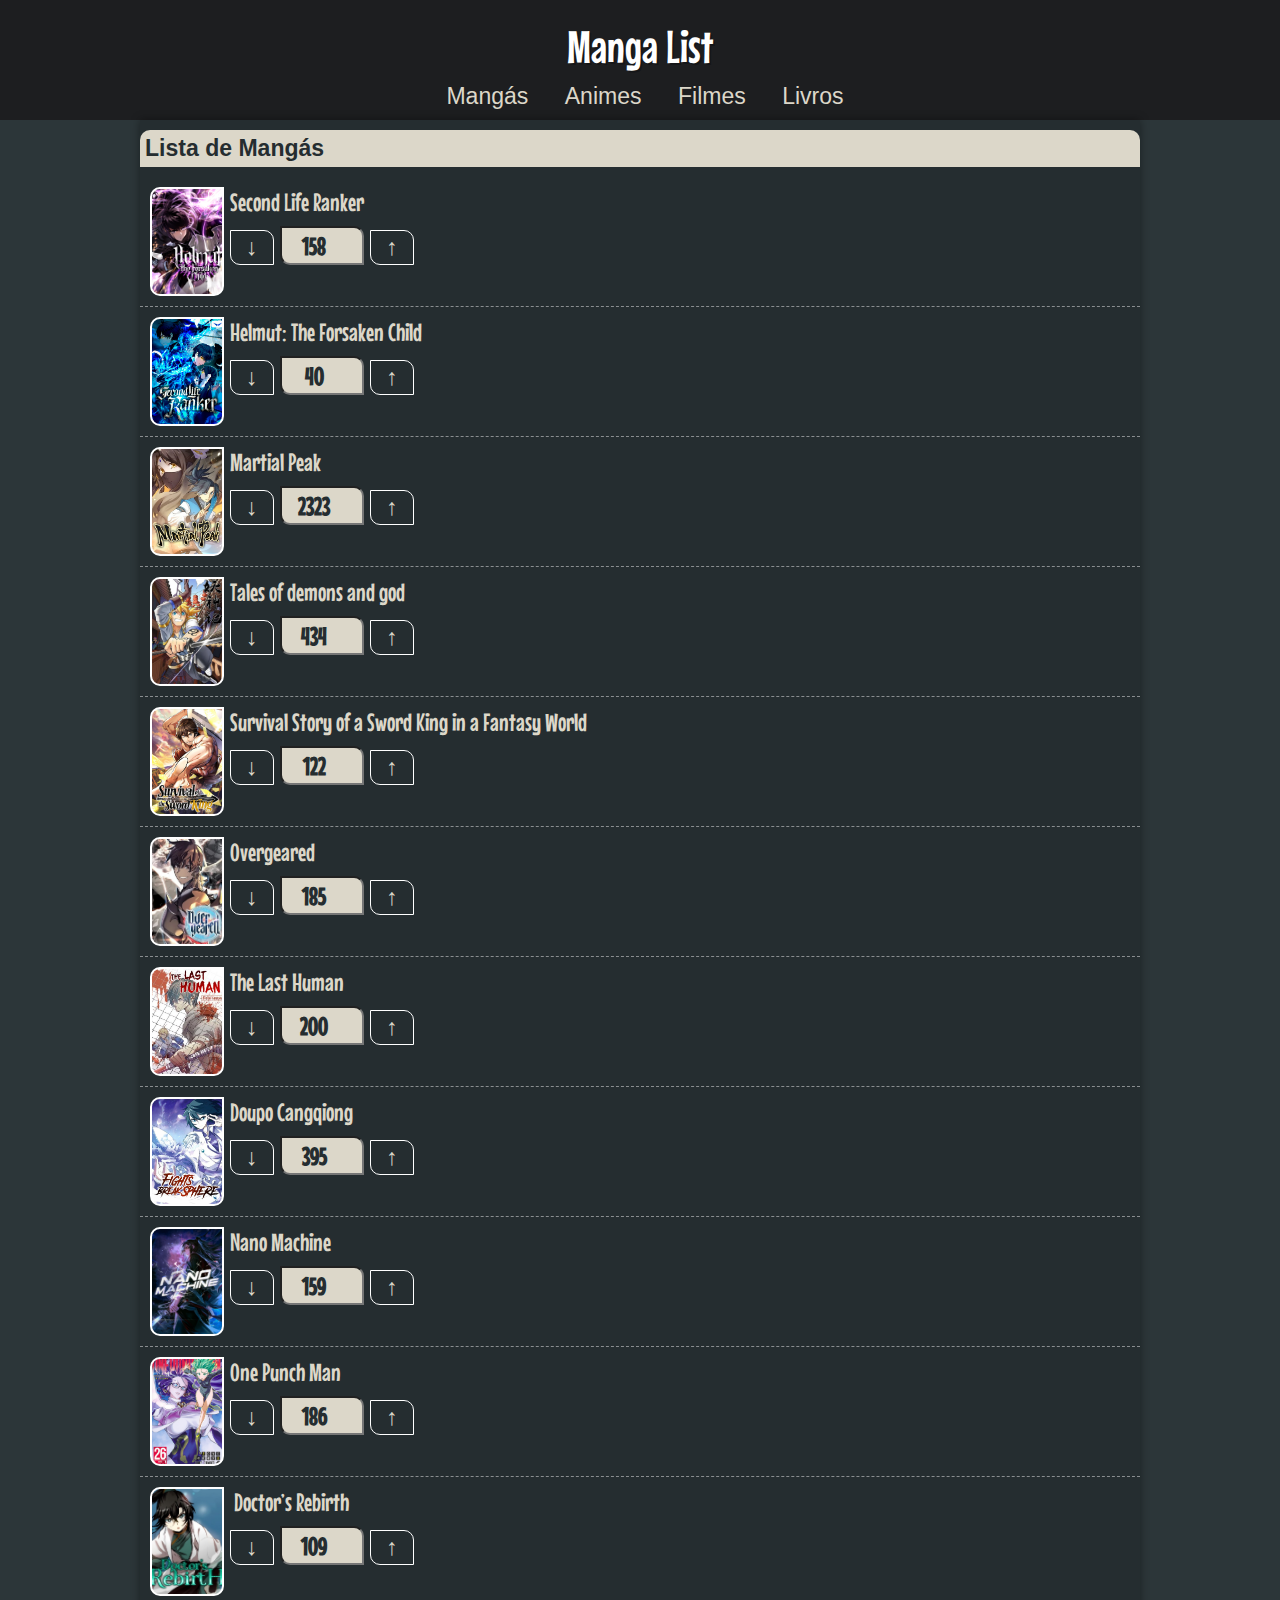
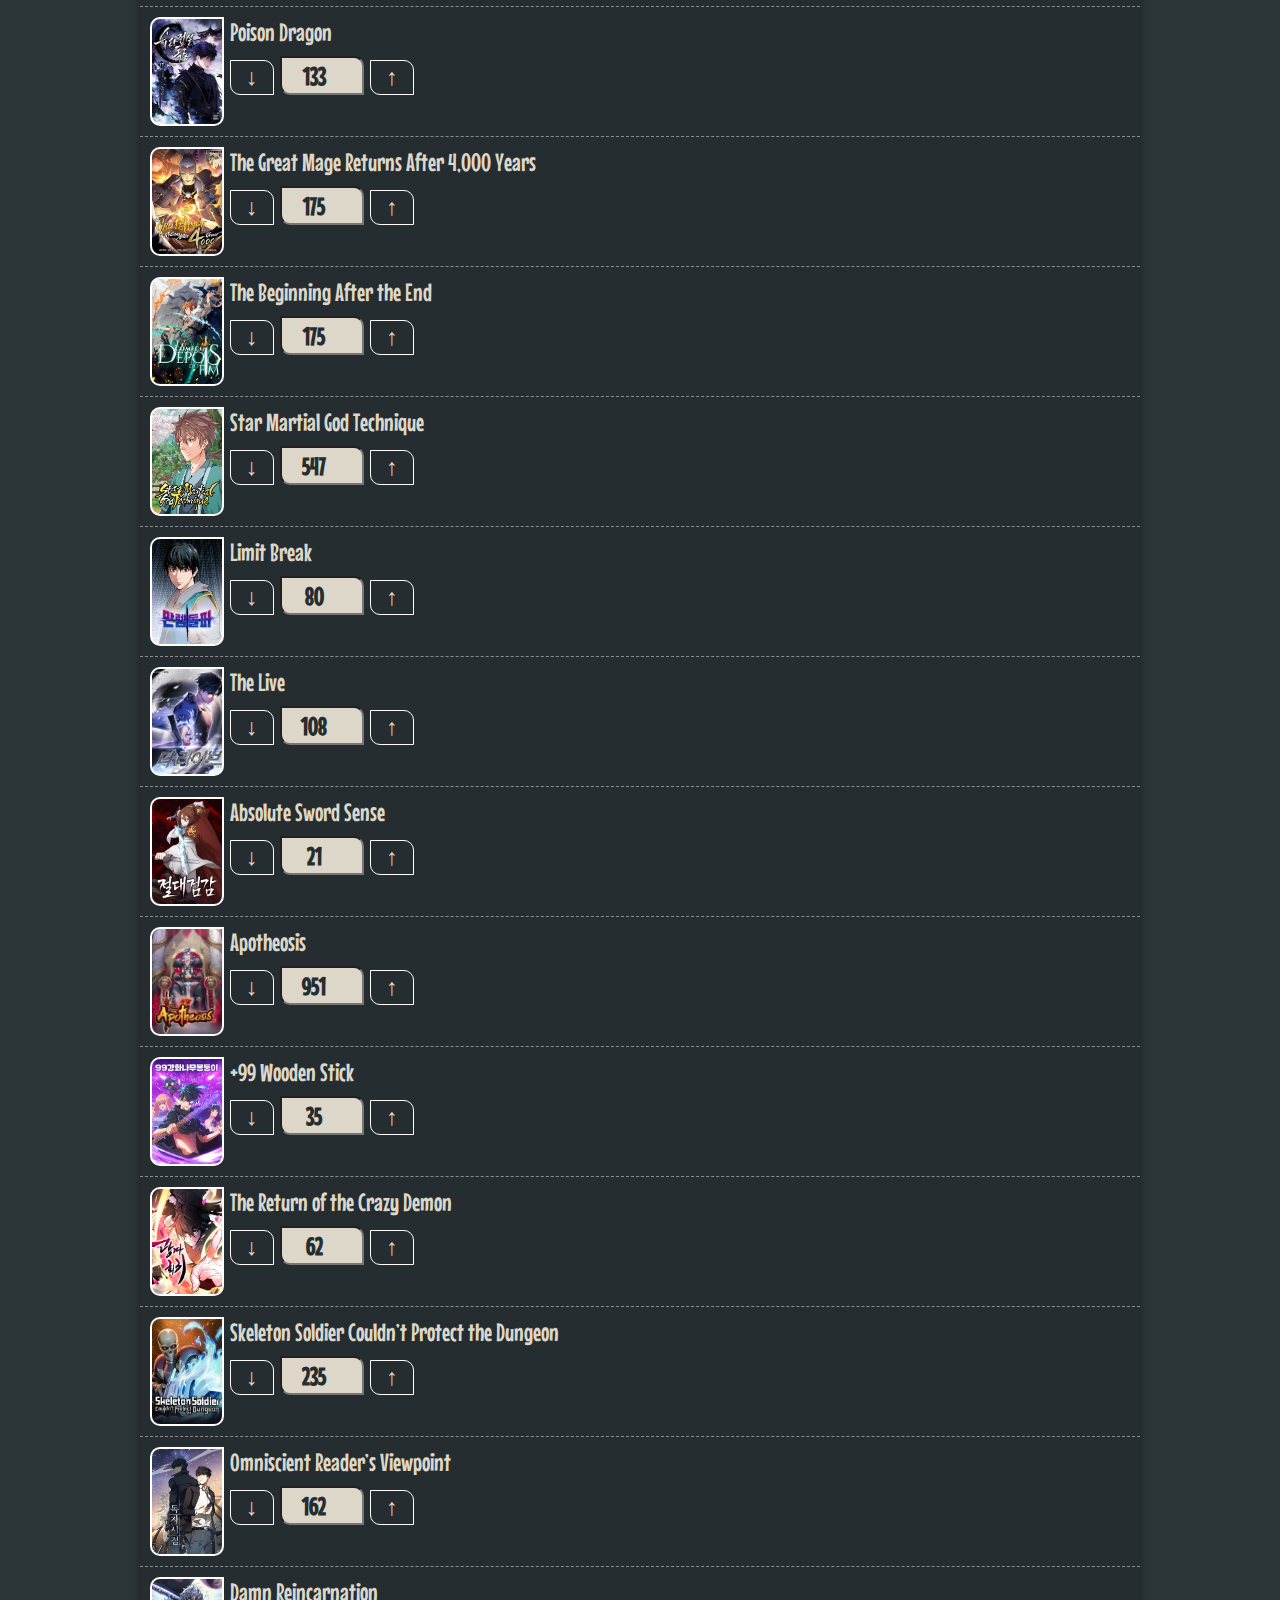
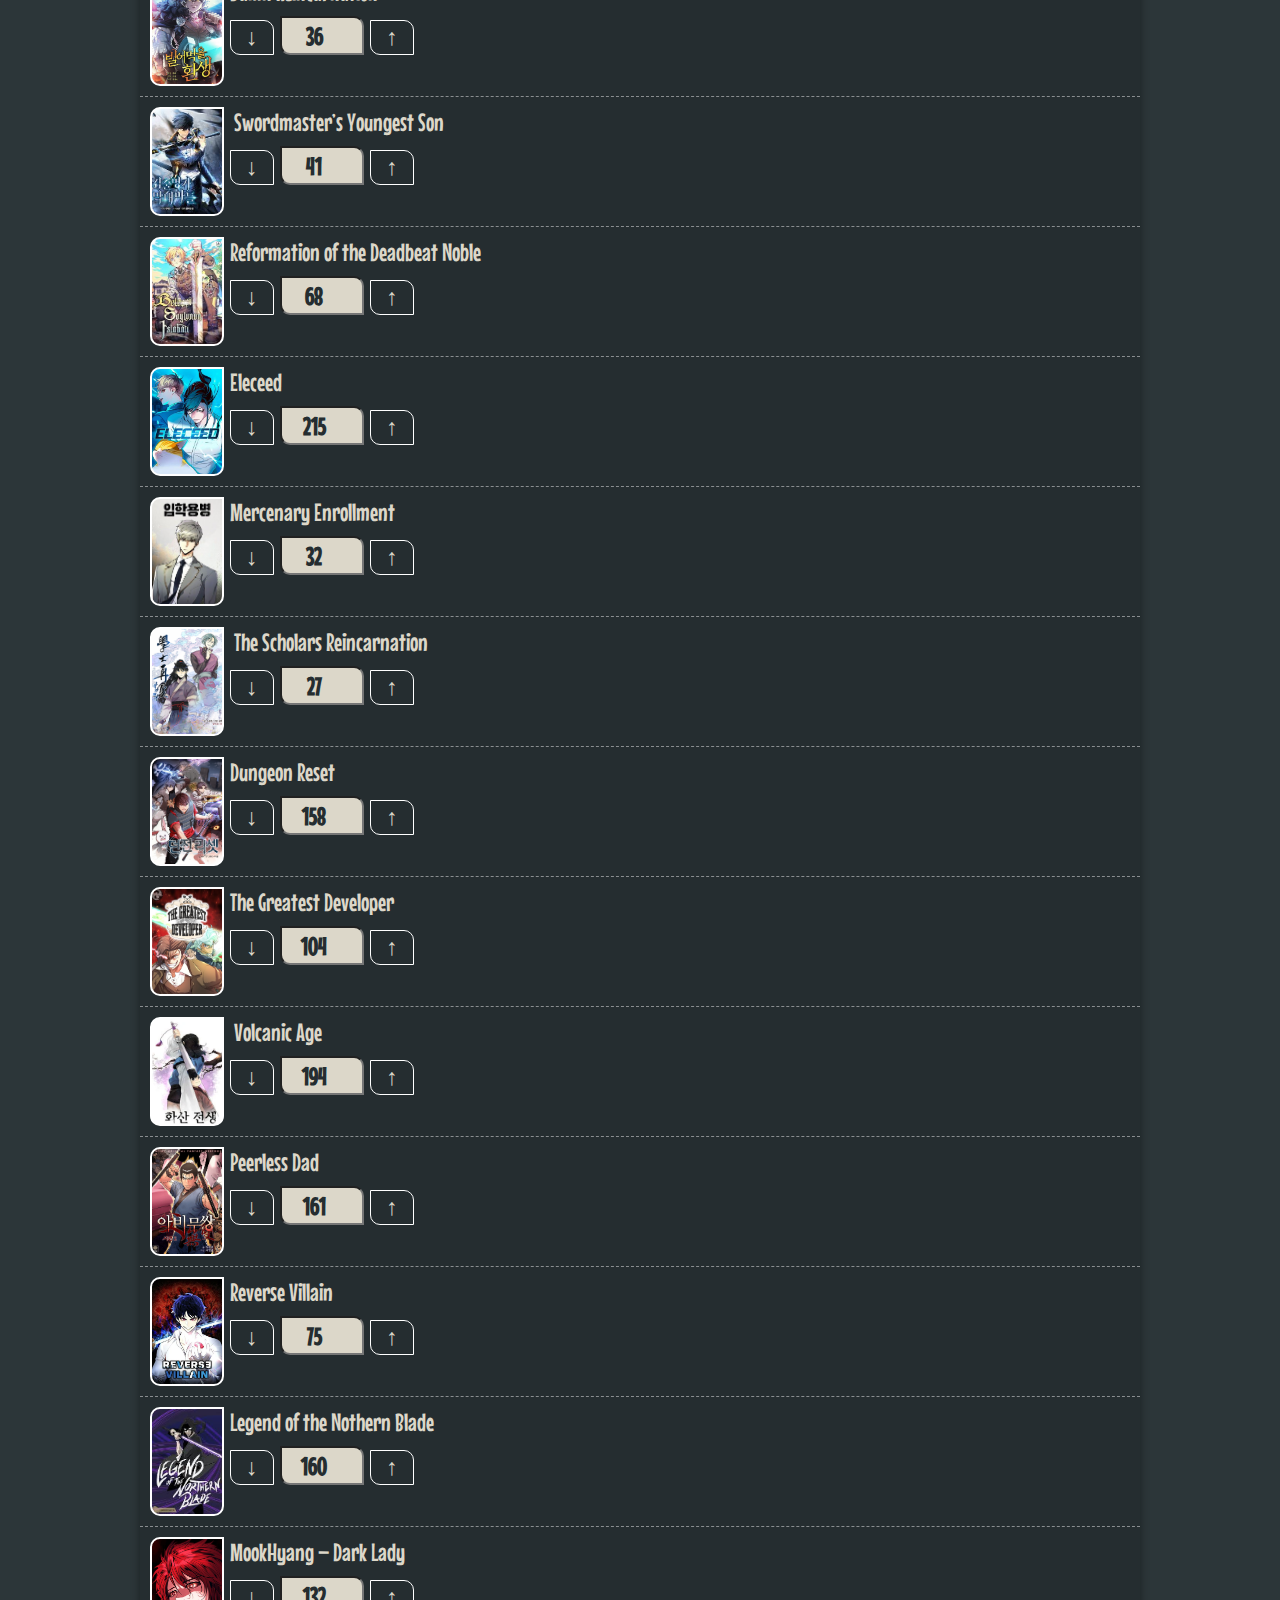
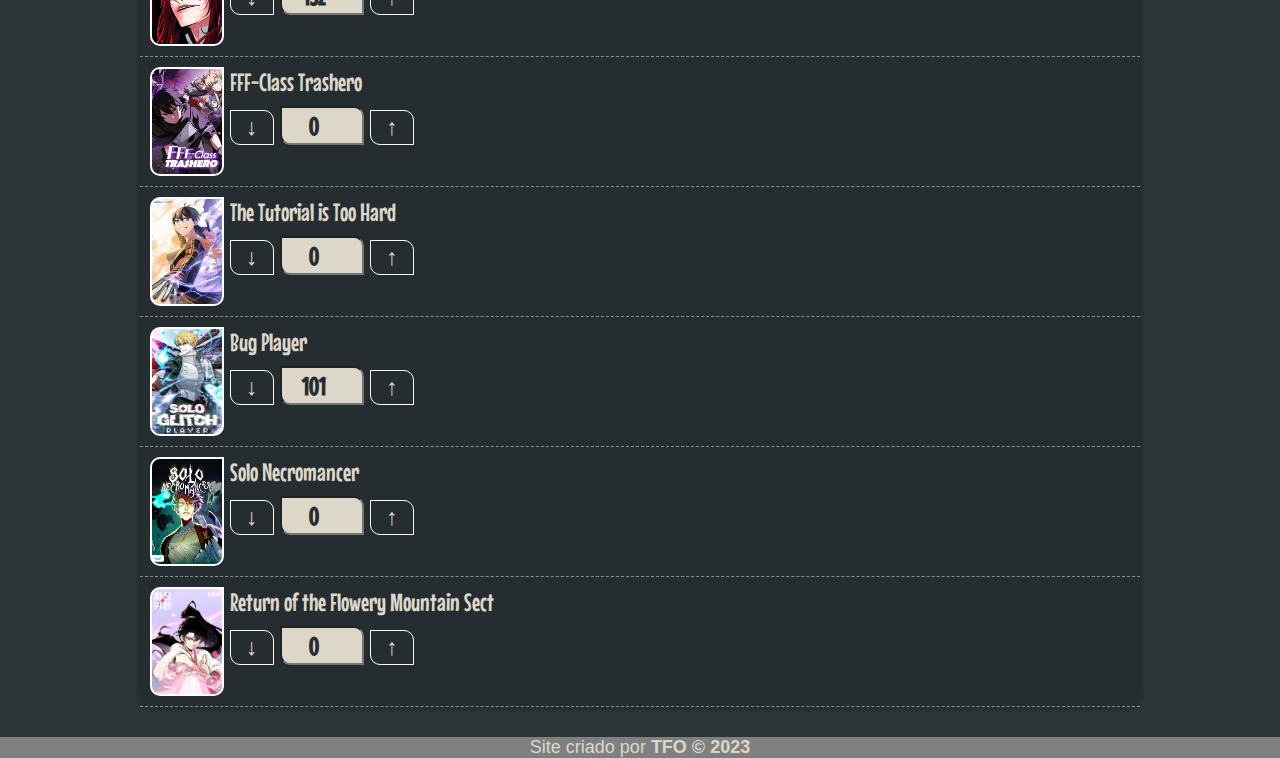
==== commit 9fadb02c: "Update index.html" ====
--- a/index.html
+++ b/index.html
@@ -32,7 +32,7 @@
             <div class='cap'>
                 <p>
                     <button class='btn'> &darr; </button>
-                        <input type='number' class='ncap' name='1' id='i1' value='153' maxlength='5' size='5'> 
+                        <input type='number' class='ncap' name='1' id='i1' value='158' maxlength='5' size='5'> 
                     <button class='btn'> &uarr; </button>
                 </p>
             </div>
@@ -65,7 +65,7 @@
             <div class='cap'>
                 <p>
                     <button class='btn'> &darr; </button>
-                        <input type='number' class='ncap' name='1' id='i1' value='428,5' maxlength='5' size='5'> 
+                        <input type='number' class='ncap' name='1' id='i1' value='434' maxlength='5' size='5'> 
                     <button class='btn'> &uarr; </button>
                 </p>
             </div>
@@ -87,7 +87,7 @@
             <div class='cap'>
                 <p>
                     <button class='btn'> &darr; </button>
-                        <input type='number' class='ncap' name='1' id='i1' value='180' maxlength='5' size='5'> 
+                        <input type='number' class='ncap' name='1' id='i1' value='185' maxlength='5' size='5'> 
                     <button class='btn'> &uarr; </button>
                 </p>
             </div>
@@ -120,7 +120,7 @@
             <div class='cap'>
                 <p>
                     <button class='btn'> &darr; </button>
-                        <input type='number' class='ncap' name='1' id='i1' value='153' maxlength='5' size='5'> 
+                        <input type='number' class='ncap' name='1' id='i1' value='159' maxlength='5' size='5'> 
                     <button class='btn'> &uarr; </button>
                 </p>
             </div>
@@ -131,7 +131,7 @@
             <div class='cap'>
                 <p>
                     <button class='btn'> &darr; </button>
-                        <input type='number' class='ncap' name='1' id='i1' value='183' maxlength='5' size='5'> 
+                        <input type='number' class='ncap' name='1' id='i1' value='186' maxlength='5' size='5'> 
                     <button class='btn'> &uarr; </button>
                 </p>
             </div>
@@ -153,7 +153,7 @@
             <div class='cap'>
                 <p>
                     <button class='btn'> &darr; </button>
-                        <input type='number' class='ncap' name='1' id='i1' value='131' maxlength='5' size='5'> 
+                        <input type='number' class='ncap' name='1' id='i1' value='133' maxlength='5' size='5'> 
                     <button class='btn'> &uarr; </button>
                 </p>
             </div>
@@ -164,7 +164,7 @@
             <div class='cap'>
                 <p>
                     <button class='btn'> &darr; </button>
-                        <input type='number' class='ncap' name='1' id='i1' value='170' maxlength='5' size='5'> 
+                        <input type='number' class='ncap' name='1' id='i1' value='175' maxlength='5' size='5'> 
                     <button class='btn'> &uarr; </button>
                 </p>
             </div>
@@ -263,7 +263,7 @@
             <div class='cap'>
                 <p>
                     <button class='btn'> &darr; </button>
-                        <input type='number' class='ncap' name='1' id='i1' value='232' maxlength='5' size='5'> 
+                        <input type='number' class='ncap' name='1' id='i1' value='235' maxlength='5' size='5'> 
                     <button class='btn'> &uarr; </button>
                 </p>
             </div>
@@ -274,7 +274,7 @@
             <div class='cap'>
                 <p>
                     <button class='btn'> &darr; </button>
-                        <input type='number' class='ncap' name='1' id='i1' value='156' maxlength='5' size='5'> 
+                        <input type='number' class='ncap' name='1' id='i1' value='162' maxlength='5' size='5'> 
                     <button class='btn'> &uarr; </button>
                 </p>
             </div>
@@ -351,18 +351,18 @@
             <div class='cap'>
                 <p>
                     <button class='btn'> &darr; </button>
-                        <input type='number' class='ncap' name='1' id='i1' value='155' maxlength='5' size='5'> 
+                        <input type='number' class='ncap' name='1' id='i1' value='158' maxlength='5' size='5'> 
                     <button class='btn'> &uarr; </button>
                 </p>
             </div>
         </div>
         <div class='row'>
             <div class='capa' style='background-image: url(./imagens/capas/capa-the-greatest-developer.jpg);' ></div>
-            <div class='nome'><a href='https://gloriousscan.com/projeto/the-greatest-developer/'  target='_blank'>The Greatest Developer</a></div>
-            <div class='cap'>
-                <p>
-                    <button class='btn'> &darr; </button>
-                        <input type='number' class='ncap' name='1' id='i1' value='99' maxlength='5' size='5'> 
+            <div class='nome'><a href='https://imperiodabritannia.com/manga/the-greatest-state-designer-developer/'  target='_blank'>The Greatest Developer</a></div>
+            <div class='cap'>
+                <p>
+                    <button class='btn'> &darr; </button>
+                        <input type='number' class='ncap' name='1' id='i1' value='104' maxlength='5' size='5'> 
                     <button class='btn'> &uarr; </button>
                 </p>
             </div>
@@ -402,11 +402,11 @@
         </div>
         <div class='row'>
             <div class='capa' style='background-image: url(./imagens/capas/LegendoftheNothernBlade.jpg);' ></div>
-            <div class='nome'><a href='https://saikaiscan.com.br/comics/legend-of-the-northern-blade-lnb?tab=capitulos'  target='_blank'>Legend of the Nothern Blade</a></div>
-            <div class='cap'>
-                <p>
-                    <button class='btn'> &darr; </button>
-                        <input type='number' class='ncap' name='1' id='i1' value='151' maxlength='5' size='5'> 
+            <div class='nome'><a href='https://saikai.com.br/comics/a-lenda-da-lamina-do-norte?tab=capitulos'  target='_blank'>Legend of the Nothern Blade</a></div>
+            <div class='cap'>
+                <p>
+                    <button class='btn'> &darr; </button>
+                        <input type='number' class='ncap' name='1' id='i1' value='160' maxlength='5' size='5'> 
                     <button class='btn'> &uarr; </button>
                 </p>
             </div>
@@ -466,7 +466,17 @@
                 </p>
             </div>
         </div>
-
+        <div class='row'>
+            <div class='capa' style='background-image: url(./imagens/capas/210331_-193x278-1.webp);' ></div>
+            <div class='nome'><a href='https://diskusscan.com/manga/return-of-the-flowery-mountain-sect/'  target='_blank'>Return of the Flowery Mountain Sect</a></div>
+            <div class='cap'>
+                <p>
+                    <button class='btn'> &darr; </button>
+                        <input type='number' class='ncap' name='1' id='i1' value='0' maxlength='5' size='5'> 
+                    <button class='btn'> &uarr; </button>
+                </p>
+            </div>
+        </div>
 
 
     <!----> 
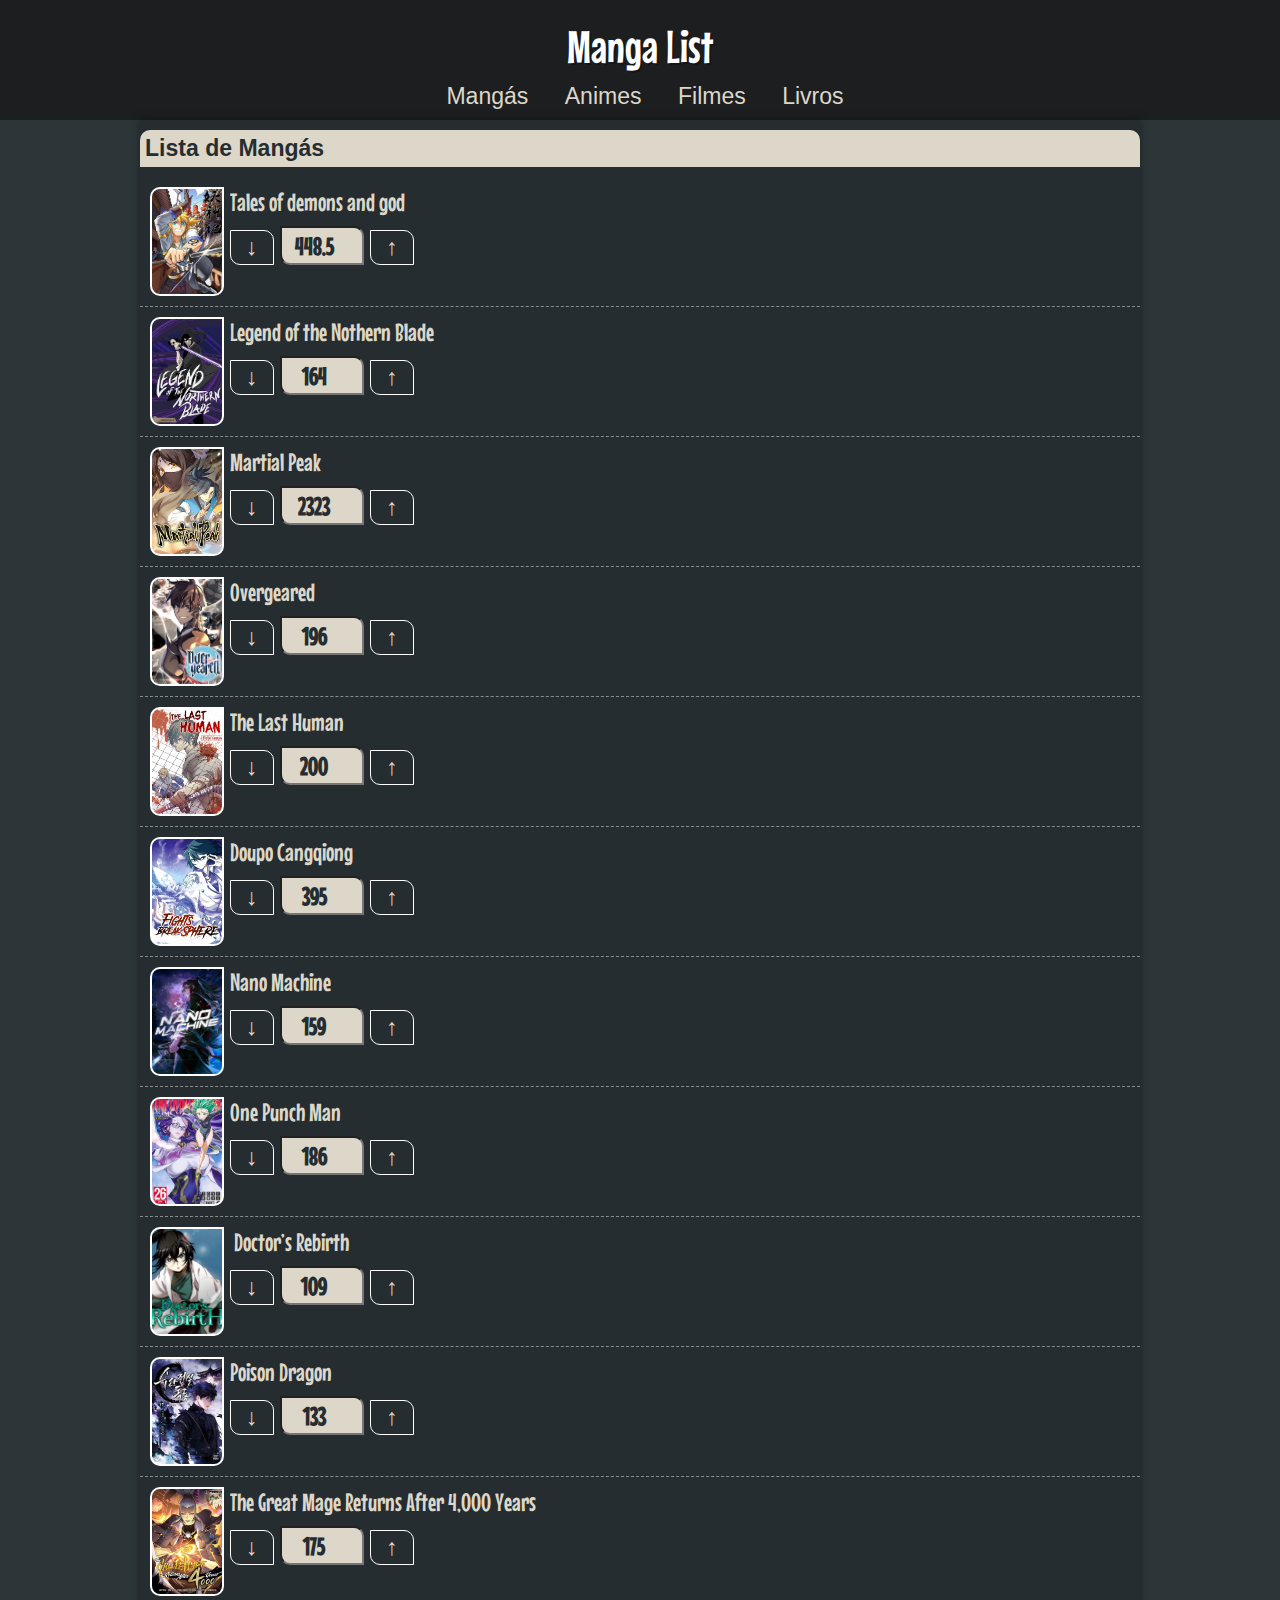
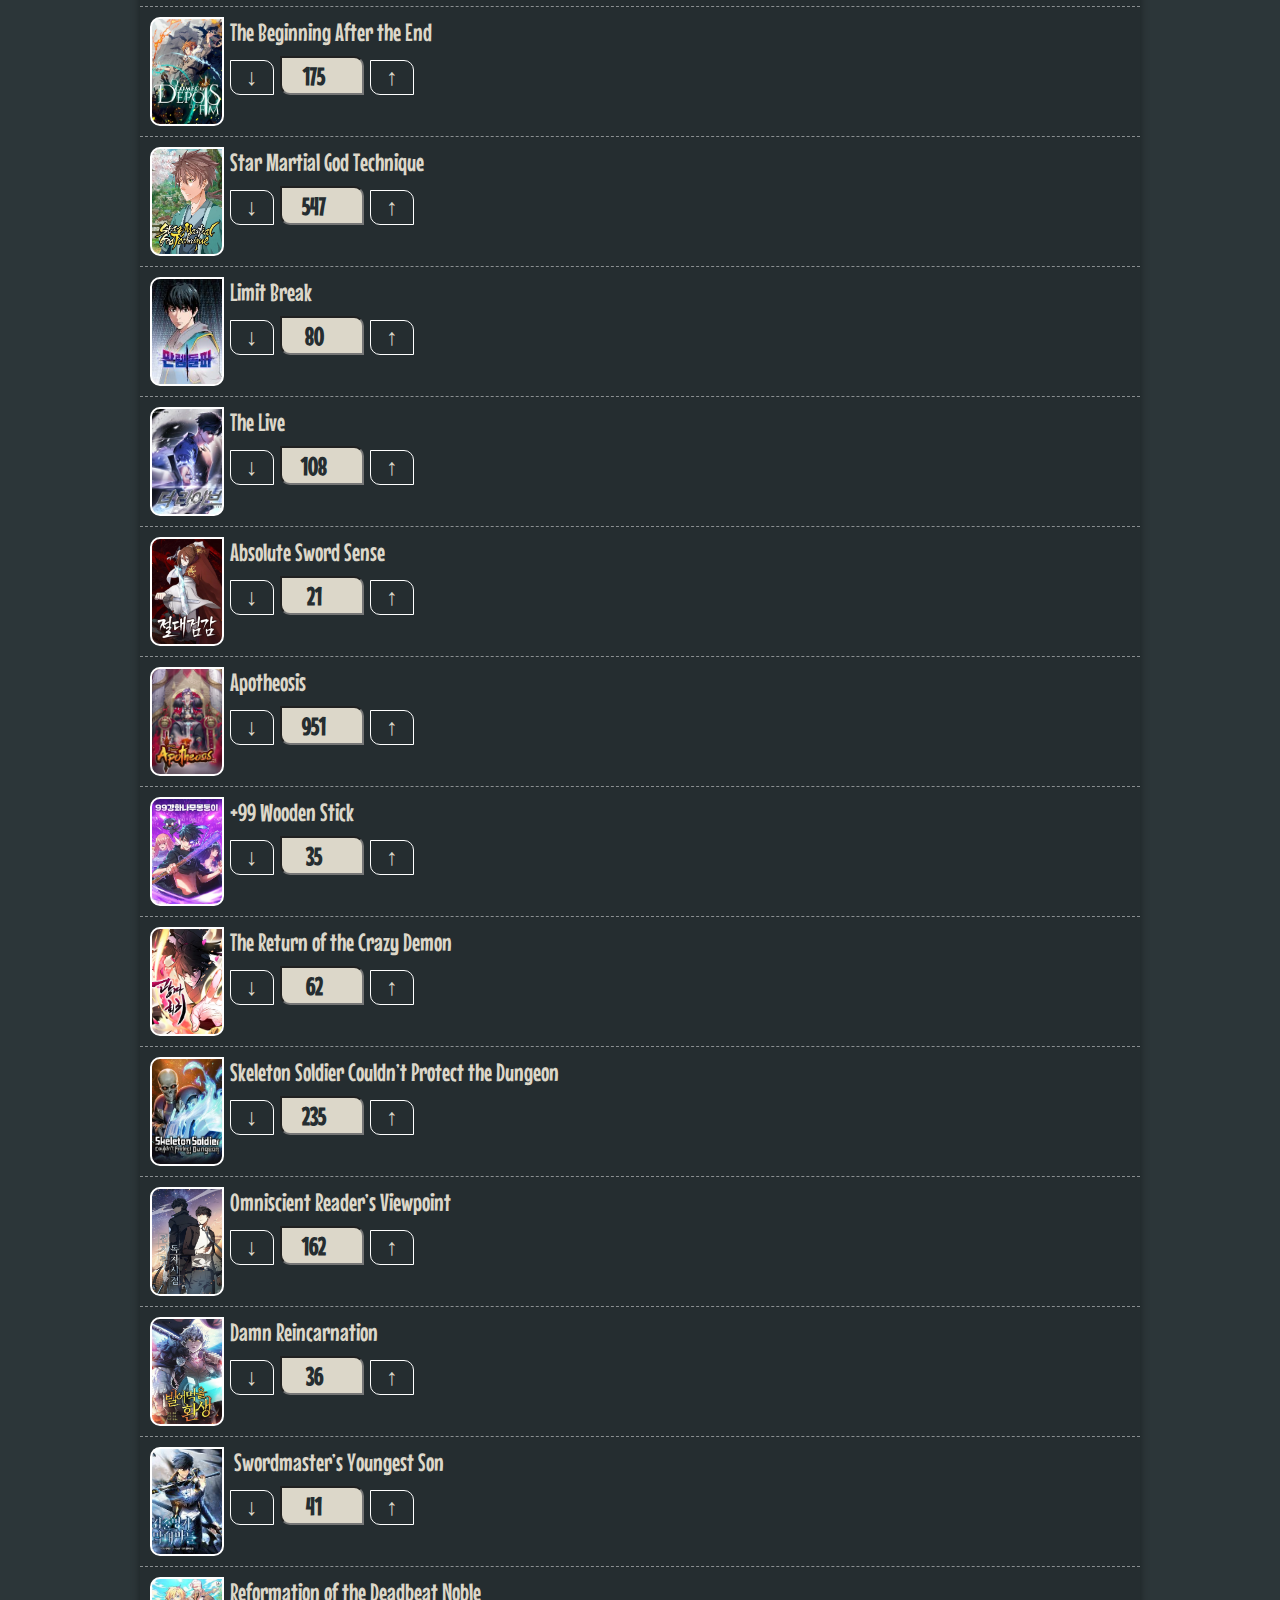
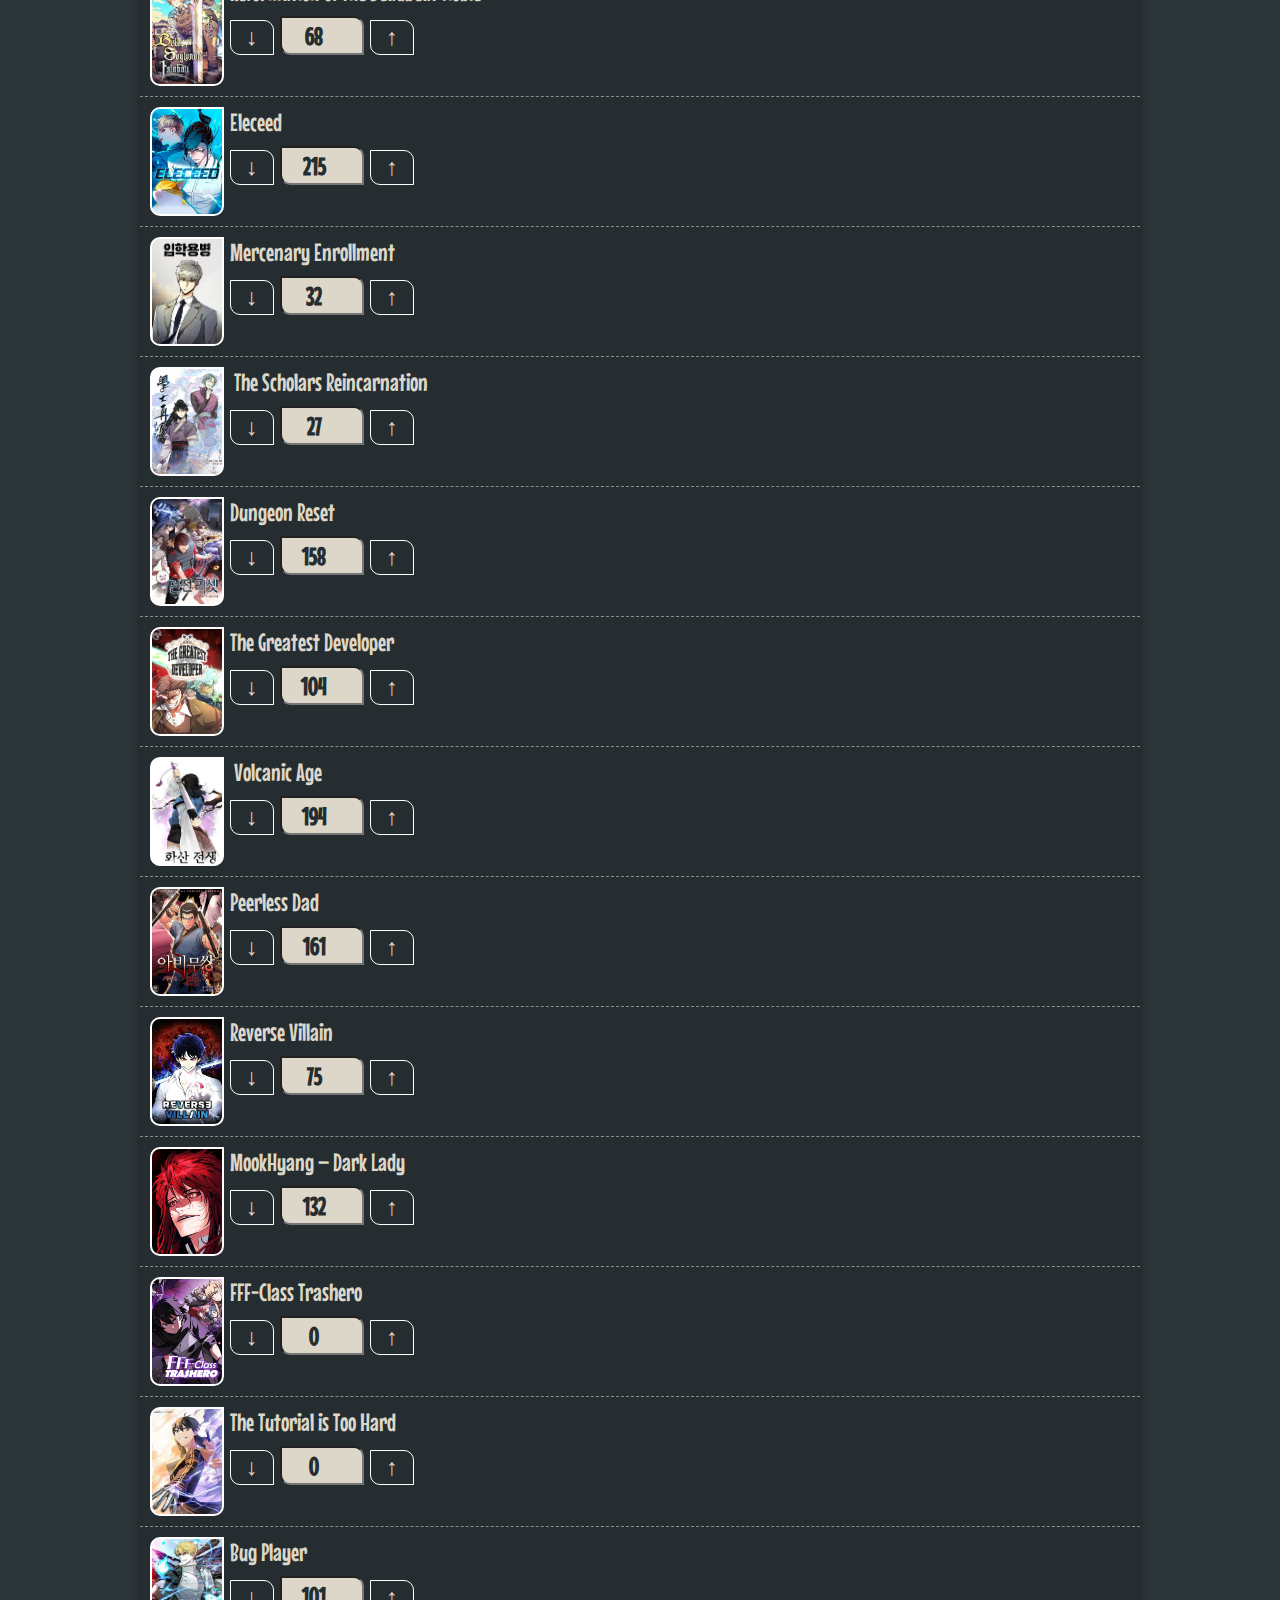
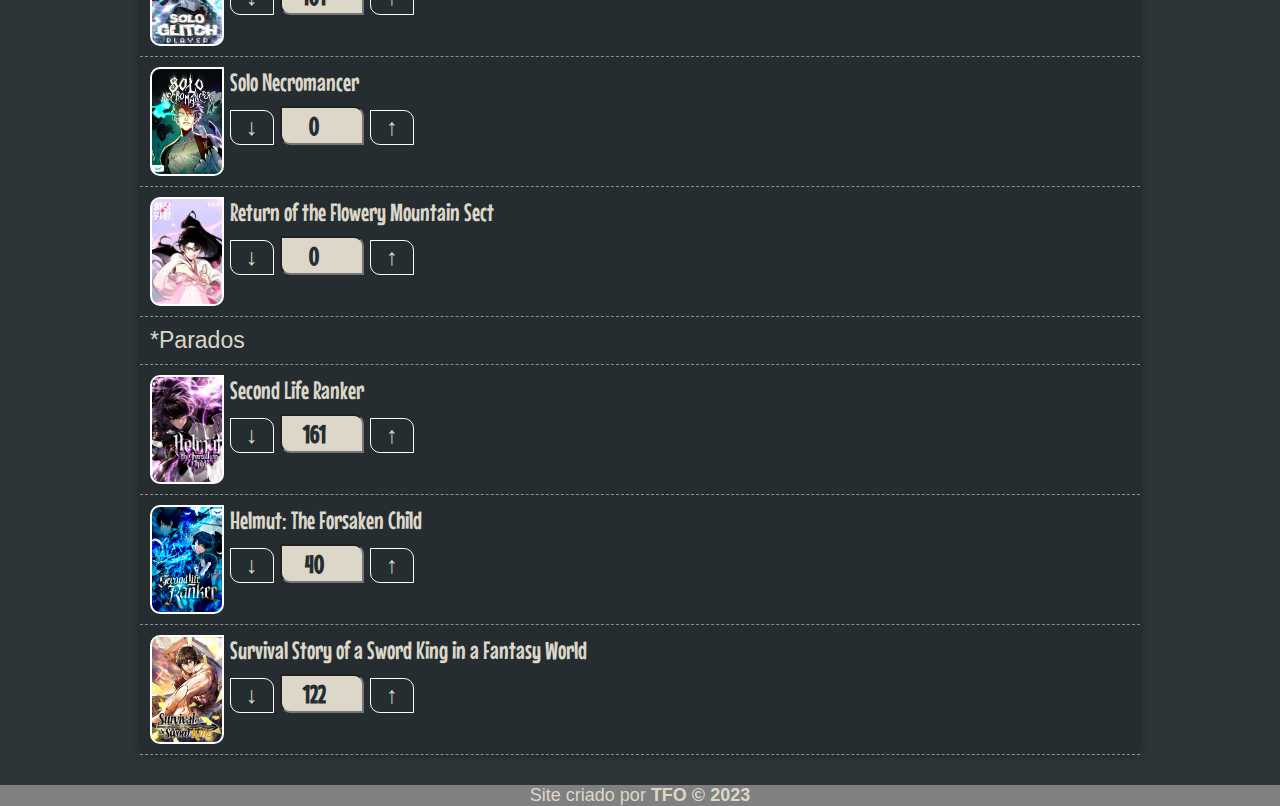
==== commit 452b1a4d: "Update index.html" ====
--- a/index.html
+++ b/index.html
@@ -27,45 +27,450 @@
         <div class="titulo"><h2>Lista de Mangás</h2></div>
         <!---->
         <div class='row'>
+            <div class='capa' style='background-image: url(./imagens/capas/external_cover.jpg);' ></div>
+            <div class='nome'><a href='https://saikaiscans.net/comics/contos-de-demonios-e-deuses'  target='_blank'>Tales of demons and god</a></div>
+            <div class='cap'>
+                <p>
+                    <button class='btn'> &darr; </button>
+                        <input type='number' class='ncap' name='1' id='i1' value='448.5' maxlength='5' size='5'> 
+                    <button class='btn'> &uarr; </button>
+                </p>
+            </div>
+        </div>
+        <div class='row'>
+            <div class='capa' style='background-image: url(./imagens/capas/LegendoftheNothernBlade.jpg);' ></div>
+            <div class='nome'><a href='https://saikaiscans.net/comics/a-lenda-da-lamina-do-norte?tab=capitulos'  target='_blank'>Legend of the Nothern Blade</a></div>
+            <div class='cap'>
+                <p>
+                    <button class='btn'> &darr; </button>
+                        <input type='number' class='ncap' name='1' id='i1' value='164' maxlength='5' size='5'> 
+                    <button class='btn'> &uarr; </button>
+                </p>
+            </div>
+        </div>
+        <div class='row'>
+            <div class='capa' style='background-image: url(./imagens/capas/6022e659a8e56external_cover.jpg);' ></div>
+            <div class='nome'><a href='https://argosscan.com/obras/1/martial-peak'  target='_blank'>Martial Peak</a></div>
+            <div class='cap'>
+                <p>
+                    <button class='btn'> &darr; </button>
+                        <input type='number' class='ncap' name='1' id='i1' value='2323' maxlength='5' size='5'> 
+                    <button class='btn'> &uarr; </button>
+                </p>
+            </div>
+        </div>
+        <div class='row'>
+            <div class='capa' style='background-image: url(./imagens/capas/overgeared_titleimage.jpg);' ></div>
+            <div class='nome'><a href='https://neoxscans.net/?s=overgeared&post_type=wp-manga'  target='_blank'>Overgeared</a></div>
+            <div class='cap'>
+                <p>
+                    <button class='btn'> &darr; </button>
+                        <input type='number' class='ncap' name='1' id='i1' value='196' maxlength='5' size='5'> 
+                    <button class='btn'> &uarr; </button>
+                </p>
+            </div>
+        </div>
+        <div class='row'>
+            <div class='capa' style='background-image: url(./imagens/capas/The-Last-Human.jpg);' ></div>
+            <div class='nome'><a href='https://neoxscans.net/manga/the-last-human*'  target='_blank'>The Last Human</a></div>
+            <div class='cap'>
+                <p>
+                    <button class='btn'> &darr; </button>
+                        <input type='number' class='ncap' name='1' id='i1' value='200' maxlength='5' size='5'> 
+                    <button class='btn'> &uarr; </button>
+                </p>
+            </div>
+        </div>
+        <div class='row'>
+            <div class='capa' style='background-image: url(./imagens/capas/603acf372b66eexternal_cover.jpg);' ></div>
+            <div class='nome'><a href='https://neoxscans.net/?s=+Doupo+Cangqiong&post_type=wp-manga'  target='_blank'>Doupo Cangqiong</a></div>
+            <div class='cap'>
+                <p>
+                    <button class='btn'> &darr; </button>
+                        <input type='number' class='ncap' name='1' id='i1' value='395' maxlength='5' size='5'> 
+                    <button class='btn'> &uarr; </button>
+                </p>
+            </div>
+        </div>
+        <div class='row'>
+            <div class='capa' style='background-image: url(./imagens/capas/capa_nm.jpg);' ></div>
+            <div class='nome'><a href='https://neoxscans.net/?s=nano+machine&post_type=wp-manga&op=&author=&artist=&release=&adult='  target='_blank'>Nano Machine</a></div>
+            <div class='cap'>
+                <p>
+                    <button class='btn'> &darr; </button>
+                        <input type='number' class='ncap' name='1' id='i1' value='159' maxlength='5' size='5'> 
+                    <button class='btn'> &uarr; </button>
+                </p>
+            </div>
+        </div>
+        <div class='row'>
+            <div class='capa' style='background-image: url(./imagens/capas/e2021404.jpg);'' ></div>
+            <div class='nome'><a href='https://unionleitor.top/manga/one-punch-man'  target='_blank'>One Punch Man</a></div>
+            <div class='cap'>
+                <p>
+                    <button class='btn'> &darr; </button>
+                        <input type='number' class='ncap' name='1' id='i1' value='186' maxlength='5' size='5'> 
+                    <button class='btn'> &uarr; </button>
+                </p>
+            </div>
+        </div>
+        <div class='row'>
+            <div class='capa' style='background-image: url(./imagens/capas/Doctors-Rebirth.jpg);' ></div>
+            <div class='nome'><a href='https://neoxscans.net/?s=Doctor+Rebirth&post_type=wp-manga&op=&author=&artist=&release=&adult='  target='_blank'> Doctor’s Rebirth</a></div>
+            <div class='cap'>
+                <p>
+                    <button class='btn'> &darr; </button>
+                        <input type='number' class='ncap' name='1' id='i1' value='109' maxlength='5' size='5'> 
+                    <button class='btn'> &uarr; </button>
+                </p>
+            </div>
+        </div>
+        <div class='row'>
+            <div class='capa' style='background-image: url(./imagens/capas/pd.jpg);' ></div>
+            <div class='nome'><a href='https://neoxscans.net/?s=poison+dragon&post_type=wp-manga&op=&author=&artist=&release=&adult='  target='_blank'>Poison Dragon</a></div>
+            <div class='cap'>
+                <p>
+                    <button class='btn'> &darr; </button>
+                        <input type='number' class='ncap' name='1' id='i1' value='133' maxlength='5' size='5'> 
+                    <button class='btn'> &uarr; </button>
+                </p>
+            </div>
+        </div>
+        <div class='row'>
+            <div class='capa' style='background-image: url(./imagens/capas/The-Great-Mage-Returns-After-4000-Years-e1653052958881.jpg);' ></div>
+            <div class='nome'><a href='https://neoxscans.net/?s=the+great+mage+returns+after+&post_type=wp-manga&op=&author=&artist=&release=&adult='  target='_blank'>The Great Mage Returns After 4,000 Years</a></div>
+            <div class='cap'>
+                <p>
+                    <button class='btn'> &darr; </button>
+                        <input type='number' class='ncap' name='1' id='i1' value='175' maxlength='5' size='5'> 
+                    <button class='btn'> &uarr; </button>
+                </p>
+            </div>
+        </div>
+        <div class='row'>
+            <div class='capa' style='background-image: url(./imagens/capas/O-Comeco-Depois-do-Fim-e1665797596343.jpg);' ></div>
+            <div class='nome'><a href='https://neoxscans.net/?s=+The+Beginning+After+the+End+&post_type=wp-manga&op=&author=&artist=&release=&adult='  target='_blank'>The Beginning After the End</a></div>
+            <div class='cap'>
+                <p>
+                    <button class='btn'> &darr; </button>
+                        <input type='number' class='ncap' name='1' id='i1' value='175' maxlength='5' size='5'> 
+                    <button class='btn'> &uarr; </button>
+                </p>
+            </div>
+        </div>
+        <div class='row'>
+            <div class='capa' style='background-image: url(./imagens/capas/602ae39e55387external_cover.jpg);' ></div>
+            <div class='nome'><a href='https://saikaiscan.com.br/comics/star-martial-god-technique-smgt?tab=capitulos'  target='_blank'>Star Martial God Technique</a></div>
+            <div class='cap'>
+                <p>
+                    <button class='btn'> &darr; </button>
+                        <input type='number' class='ncap' name='1' id='i1' value='547' maxlength='5' size='5'> 
+                    <button class='btn'> &uarr; </button>
+                </p>
+            </div>
+        </div>
+        <div class='row'>
+            <div class='capa' style='background-image: url(./imagens/capas/lb.jpg);' ></div>
+            <div class='nome'><a href='https://neoxscans.net/?s=limit+breaker&post_type=wp-manga&op=&author=&artist=&release=&adult='  target='_blank'>Limit Break</a></div>
+            <div class='cap'>
+                <p>
+                    <button class='btn'> &darr; </button>
+                        <input type='number' class='ncap' name='1' id='i1' value='80' maxlength='5' size='5'> 
+                    <button class='btn'> &uarr; </button>
+                </p>
+            </div>
+        </div>
+        <div class='row'>
+            <div class='capa' style='background-image: url(./imagens/capas/thelive.jpg);' ></div>
+            <div class='nome'><a href='https://neoxscans.net/?s=the+live&post_type=wp-manga&op=&author=&artist=&release=&adult='  target='_blank'>The Live</a></div>
+            <div class='cap'>
+                <p>
+                    <button class='btn'> &darr; </button>
+                        <input type='number' class='ncap' name='1' id='i1' value='108' maxlength='5' size='5'> 
+                    <button class='btn'> &uarr; </button>
+                </p>
+            </div>
+        </div>
+        <div class='row'>
+            <div class='capa' style='background-image: url(./imagens/capas/62b0ad2c1cfd1_capa.jpg);' ></div>
+            <div class='nome'><a href='https://mangalivre.net/manga/absolute-sword-sense/15446'  target='_blank'>Absolute Sword Sense</a></div>
+            <div class='cap'>
+                <p>
+                    <button class='btn'> &darr; </button>
+                        <input type='number' class='ncap' name='1' id='i1' value='21' maxlength='5' size='5'> 
+                    <button class='btn'> &uarr; </button>
+                </p>
+            </div>
+        </div>
+        <div class='row'>
+            <div class='capa' style='background-image: url(./imagens/capas/60247f7d5a6ecexternal_cover.jpg);' ></div>
+            <div class='nome'><a href='https://mangalivre.net/manga/apotheosis/7247'  target='_blank'>Apotheosis</a></div>
+            <div class='cap'>
+                <p>
+                    <button class='btn'> &darr; </button>
+                        <input type='number' class='ncap' name='1' id='i1' value='951' maxlength='5' size='5'> 
+                    <button class='btn'> &uarr; </button>
+                </p>
+            </div>
+        </div>
+        <div class='row'>
+            <div class='capa' style='background-image: url(./imagens/capas/99-Wooden-Stick-Mangaschan.jpg);' ></div>
+            <div class='nome'><a href='https://neoxscans.net/?s=%2B99+Wooden+Stick&post_type=wp-manga&op=&author=&artist=&release=&adult='  target='_blank'>+99 Wooden Stick</a></div>
+            <div class='cap'>
+                <p>
+                    <button class='btn'> &darr; </button>
+                        <input type='number' class='ncap' name='1' id='i1' value='35' maxlength='5' size='5'> 
+                    <button class='btn'> &uarr; </button>
+                </p>
+            </div>
+        </div>
+        <div class='row'>
+            <div class='capa' style='background-image: url(./imagens/capas/we.jpg);' ></div>
+            <div class='nome'><a href='https://prismascans.net/manga/the-return-of-the-crazy-demon11/'  target='_blank'>The Return of the Crazy Demon</a></div>
+            <div class='cap'>
+                <p>
+                    <button class='btn'> &darr; </button>
+                        <input type='number' class='ncap' name='1' id='i1' value='62' maxlength='5' size='5'> 
+                    <button class='btn'> &uarr; </button>
+                </p>
+            </div>
+        </div>
+        <div class='row'>
+            <div class='capa' style='background-image: url(./imagens/capas/602ef38382a5dexternal_cover.jpg);' ></div>
+            <div class='nome'><a href='https://neoxscans.net/?s=Skeleton+Soldier+Couldn%E2%80%99t+Protect+the+Dungeon&post_type=wp-manga&op=&author=&artist=&release=&adult='  target='_blank'>Skeleton Soldier Couldn’t Protect the Dungeon</a></div>
+            <div class='cap'>
+                <p>
+                    <button class='btn'> &darr; </button>
+                        <input type='number' class='ncap' name='1' id='i1' value='235' maxlength='5' size='5'> 
+                    <button class='btn'> &uarr; </button>
+                </p>
+            </div>
+        </div>
+        <div class='row'>
+            <div class='capa' style='background-image: url(./imagens/capas/Omniscient_Reader.jpg);' ></div>
+            <div class='nome'><a href='https://neoxscans.net/?s=Omniscient+Reader+Viewpoint&post_type=wp-manga&op=&author=&artist=&release=&adult='  target='_blank'>Omniscient Reader’s Viewpoint</a></div>
+            <div class='cap'>
+                <p>
+                    <button class='btn'> &darr; </button>
+                        <input type='number' class='ncap' name='1' id='i1' value='162' maxlength='5' size='5'> 
+                    <button class='btn'> &uarr; </button>
+                </p>
+            </div>
+        </div>
+        <div class='row'>
+            <div class='capa' style='background-image: url(./imagens/capas/62b3cd58c0c8f_capa.jpg);' ></div>
+            <div class='nome'><a href='https://mangalivre.net/manga/damn-reincarnation/15458'  target='_blank'>Damn Reincarnation</a></div>
+            <div class='cap'>
+                <p>
+                    <button class='btn'> &darr; </button>
+                        <input type='number' class='ncap' name='1' id='i1' value='36' maxlength='5' size='5'> 
+                    <button class='btn'> &uarr; </button>
+                </p>
+            </div>
+        </div>
+        <div class='row'>
+            <div class='capa' style='background-image: url(./imagens/capas/swordmasters-youngest-son-manhwa.jpg);' ></div>
+            <div class='nome'><a href='https://reaperscans.net/series/swordmasters-youngest-son-manhwa-1666488786340'  target='_blank'> Swordmaster’s Youngest Son</a></div>
+            <div class='cap'>
+                <p>
+                    <button class='btn'> &darr; </button>
+                        <input type='number' class='ncap' name='1' id='i1' value='41' maxlength='5' size='5'> 
+                    <button class='btn'> &uarr; </button>
+                </p>
+            </div>
+        </div>
+        <div class='row'>
+            <div class='capa' style='background-image: url(./imagens/capas/rfd.jpg);' ></div>
+            <div class='nome'><a href='https://neoxscans.net/?s=Reformation+of+the+Deadbeat+Noble&post_type=wp-manga'  target='_blank'>Reformation of the Deadbeat Noble</a></div>
+            <div class='cap'>
+                <p>
+                    <button class='btn'> &darr; </button>
+                        <input type='number' class='ncap' name='1' id='i1' value='68' maxlength='5' size='5'> 
+                    <button class='btn'> &uarr; </button>
+                </p>
+            </div>
+        </div>
+        <div class='row'>
+            <div class='capa' style='background-image: url(./imagens/capas/cover_250x350.jpg);' ></div>
+            <div class='nome'><a href='https://gekkou.com.br/manga/eleceed'  target='_blank'>Eleceed</a></div>
+            <div class='cap'>
+                <p>
+                    <button class='btn'> &darr; </button>
+                        <input type='number' class='ncap' name='1' id='i1' value='215' maxlength='5' size='5'> 
+                    <button class='btn'> &uarr; </button>
+                </p>
+            </div>
+        </div>
+        <div class='row'>
+            <div class='capa' style='background-image: url(./imagens/capas/00.jpg);' ></div>
+            <div class='nome'><a href='https://neoxscans.net/?s=Mercenary+Enrollment&post_type=wp-manga&op=&author=&artist=&release=&adult='  target='_blank'>Mercenary Enrollment</a></div>
+            <div class='cap'>
+                <p>
+                    <button class='btn'> &darr; </button>
+                        <input type='number' class='ncap' name='1' id='i1' value='32' maxlength='5' size='5'> 
+                    <button class='btn'> &uarr; </button>
+                </p>
+            </div>
+        </div>
+        <div class='row'>
+            <div class='capa' style='background-image: url(./imagens/capas/The-Scholars-Reincarnation.jpg);' ></div>
+            <div class='nome'><a href='https://prismascans.net/manga/the-scholar-reincarnation/'  target='_blank'> The Scholars Reincarnation</a></div>
+            <div class='cap'>
+                <p>
+                    <button class='btn'> &darr; </button>
+                        <input type='number' class='ncap' name='1' id='i1' value='27' maxlength='5' size='5'> 
+                    <button class='btn'> &uarr; </button>
+                </p>
+            </div>
+        </div>
+        <div class='row'>
+            <div class='capa' style='background-image: url(./imagens/capas/8962fd7d3d1fed1d2752.jpg);' ></div>
+            <div class='nome'><a href='https://neoxscans.net/?s=Dungeon+Reset&post_type=wp-manga&op=&author=&artist=&release=&adult='  target='_blank'>Dungeon Reset</a></div>
+            <div class='cap'>
+                <p>
+                    <button class='btn'> &darr; </button>
+                        <input type='number' class='ncap' name='1' id='i1' value='158' maxlength='5' size='5'> 
+                    <button class='btn'> &uarr; </button>
+                </p>
+            </div>
+        </div>
+        <div class='row'>
+            <div class='capa' style='background-image: url(./imagens/capas/capa-the-greatest-developer.jpg);' ></div>
+            <div class='nome'><a href='https://imperiodabritannia.com/manga/the-greatest-state-designer-developer/'  target='_blank'>The Greatest Developer</a></div>
+            <div class='cap'>
+                <p>
+                    <button class='btn'> &darr; </button>
+                        <input type='number' class='ncap' name='1' id='i1' value='104' maxlength='5' size='5'> 
+                    <button class='btn'> &uarr; </button>
+                </p>
+            </div>
+        </div>
+        <div class='row'>
+            <div class='capa' style='background-image: url(./imagens/capas/va.jpg);' ></div>
+            <div class='nome'><a href='https://mangalivre.net/manga/volcanic-age/6797'  target='_blank'> Volcanic Age</a></div>
+            <div class='cap'>
+                <p>
+                    <button class='btn'> &darr; </button>
+                        <input type='number' class='ncap' name='1' id='i1' value='194' maxlength='5' size='5'> 
+                    <button class='btn'> &uarr; </button>
+                </p>
+            </div>
+        </div>
+        <div class='row'>
+            <div class='capa' style='background-image: url(./imagens/capas/PD_Vol.02.jpg);' ></div>
+            <div class='nome'><a href='https://dropescan.com/manga/peerles-dad/'  target='_blank'>Peerless Dad</a></div>
+            <div class='cap'>
+                <p>
+                    <button class='btn'> &darr; </button>
+                        <input type='number' class='ncap' name='1' id='i1' value='161' maxlength='5' size='5'> 
+                    <button class='btn'> &uarr; </button>
+                </p>
+            </div>
+        </div>
+        <div class='row'>
+            <div class='capa' style='background-image: url(./imagens/capas/6021bf4084a25external_cover.jpg);' ></div>
+            <div class='nome'><a href='https://mangalivre.net/manga/reverse-villain/9105'  target='_blank'>Reverse Villain</a></div>
+            <div class='cap'>
+                <p>
+                    <button class='btn'> &darr; </button>
+                        <input type='number' class='ncap' name='1' id='i1' value='75' maxlength='5' size='5'> 
+                    <button class='btn'> &uarr; </button>
+                </p>
+            </div>
+        </div>
+        <div class='row'>
+            <div class='capa' style='background-image: url(./imagens/capas/b771f086f6647df96bc0bf79388ef0e0.jpg);' ></div>
+            <div class='nome'><a href='https://neoxscans.net/?s=Dark+Lady&post_type=wp-manga&op=&author=&artist=&release=&adult='  target='_blank'>MookHyang – Dark Lady</a></div>
+            <div class='cap'>
+                <p>
+                    <button class='btn'> &darr; </button>
+                        <input type='number' class='ncap' name='1' id='i1' value='132' maxlength='5' size='5'> 
+                    <button class='btn'> &uarr; </button>
+                </p>
+            </div>
+        </div>
+        <div class='row'>
+            <div class='capa' style='background-image: url(./imagens/capas/603b2b7cbc65dexternal_cover.jpg);' ></div>
+            <div class='nome'><a href='https://neoxscans.net/?s=FFF-Class+Trashero&post_type=wp-manga&op=&author=&artist=&release=&adult='  target='_blank'>FFF-Class Trashero</a></div>
+            <div class='cap'>
+                <p>
+                    <button class='btn'> &darr; </button>
+                        <input type='number' class='ncap' name='1' id='i1' value='0' maxlength='5' size='5'> 
+                    <button class='btn'> &uarr; </button>
+                </p>
+            </div>
+        </div>
+        <div class='row'>
+            <div class='capa' style='background-image: url(./imagens/capas/TheTutoriaisTooHard.jpg);' ></div>
+            <div class='nome'><a href='https://neoxscans.net/?s=The+Tutorial+is+Too+Hard&post_type=wp-manga&op=&author=&artist=&release=&adult='  target='_blank'>The Tutorial is Too Hard</a></div>
+            <div class='cap'>
+                <p>
+                    <button class='btn'> &darr; </button>
+                        <input type='number' class='ncap' name='1' id='i1' value='0' maxlength='5' size='5'> 
+                    <button class='btn'> &uarr; </button>
+                </p>
+            </div>
+        </div>
+        <div class='row'>
+            <div class='capa' style='background-image: url(./imagens/capas/solo-glitch-player-48664.jpg);' ></div>
+            <div class='nome'><a href='https://neoxscans.net/?s=Bug+Player&post_type=wp-manga&op=&author=&artist=&release=&adult='  target='_blank'>Bug Player</a></div>
+            <div class='cap'>
+                <p>
+                    <button class='btn'> &darr; </button>
+                        <input type='number' class='ncap' name='1' id='i1' value='101' maxlength='5' size='5'> 
+                    <button class='btn'> &uarr; </button>
+                </p>
+            </div>
+        </div>
+        <div class='row'>
+            <div class='capa' style='background-image: url(./imagens/capas/Solo-Necromancer-e1653008811512.jpg);' ></div>
+            <div class='nome'><a href='https://neoxscans.net/?s=Solo+Necromancer&post_type=wp-manga&op=&author=&artist=&release=&adult='  target='_blank'>Solo Necromancer</a></div>
+            <div class='cap'>
+                <p>
+                    <button class='btn'> &darr; </button>
+                        <input type='number' class='ncap' name='1' id='i1' value='0' maxlength='5' size='5'> 
+                    <button class='btn'> &uarr; </button>
+                </p>
+            </div>
+        </div>
+        <div class='row'>
+            <div class='capa' style='background-image: url(./imagens/capas/210331_-193x278-1.webp);' ></div>
+            <div class='nome'><a href='https://diskusscan.com/manga/return-of-the-flowery-mountain-sect/'  target='_blank'>Return of the Flowery Mountain Sect</a></div>
+            <div class='cap'>
+                <p>
+                    <button class='btn'> &darr; </button>
+                        <input type='number' class='ncap' name='1' id='i1' value='0' maxlength='5' size='5'> 
+                    <button class='btn'> &uarr; </button>
+                </p>
+            </div>
+        </div>
+
+    </div>
+
+    <!----> 
+        <div class='row'>
+                <p>*Parados</p>
+            </div>
+        </div>
+
+        <div class='row'>
             <div class='capa' style='background-image: url(./imagens/capas/cl894zg7i006clezl375h512p.png);' ></div>
             <div class='nome'><a href='https://neoxscans.net/?s=second+life+ranker&post_type=wp-manga&op=&author=&artist=&release=&adult='  target='_blank'>Second Life Ranker</a></div>
             <div class='cap'>
                 <p>
                     <button class='btn'> &darr; </button>
-                        <input type='number' class='ncap' name='1' id='i1' value='158' maxlength='5' size='5'> 
+                        <input type='number' class='ncap' name='1' id='i1' value='161' maxlength='5' size='5'> 
                     <button class='btn'> &uarr; </button>
                 </p>
             </div>
         </div>
         <div class='row'>   
             <div class='capa' style='background-image: url(./imagens/capas/SLR-copiar-1-scaled-e1665797052672.jpg);' ></div>
-            <div class='nome'><a href='https://reaperscans.net/series/helmut-the-forsaken-child-1668825180937'  target='_blank'>Helmut: The Forsaken Child</a></div>
+            <div class='nome'><a href='https://reaperscans.net/series/helmut'  target='_blank'>Helmut: The Forsaken Child</a></div>
             <div class='cap'>
                 <p>
                     <button class='btn'> &darr; </button>
                         <input type='number' class='ncap' name='1' id='i1' value='40' maxlength='5' size='5'> 
-                    <button class='btn'> &uarr; </button>
-                </p>
-            </div>
-        </div>
-        <div class='row'>
-            <div class='capa' style='background-image: url(./imagens/capas/6022e659a8e56external_cover.jpg);' ></div>
-            <div class='nome'><a href='https://argosscan.com/obras/1/martial-peak'  target='_blank'>Martial Peak</a></div>
-            <div class='cap'>
-                <p>
-                    <button class='btn'> &darr; </button>
-                        <input type='number' class='ncap' name='1' id='i1' value='2323' maxlength='5' size='5'> 
-                    <button class='btn'> &uarr; </button>
-                </p>
-            </div>
-        </div>
-        <div class='row'>
-            <div class='capa' style='background-image: url(./imagens/capas/external_cover.jpg);' ></div>
-            <div class='nome'><a href='https://saikai.com.br/comics/contos-de-demonios-e-deuses?tab=capitulos'  target='_blank'>Tales of demons and god</a></div>
-            <div class='cap'>
-                <p>
-                    <button class='btn'> &darr; </button>
-                        <input type='number' class='ncap' name='1' id='i1' value='434' maxlength='5' size='5'> 
                     <button class='btn'> &uarr; </button>
                 </p>
             </div>
@@ -81,403 +486,7 @@
                 </p>
             </div>
         </div>
-        <div class='row'>
-            <div class='capa' style='background-image: url(./imagens/capas/overgeared_titleimage.jpg);' ></div>
-            <div class='nome'><a href='https://neoxscans.net/?s=overgeared&post_type=wp-manga'  target='_blank'>Overgeared</a></div>
-            <div class='cap'>
-                <p>
-                    <button class='btn'> &darr; </button>
-                        <input type='number' class='ncap' name='1' id='i1' value='185' maxlength='5' size='5'> 
-                    <button class='btn'> &uarr; </button>
-                </p>
-            </div>
-        </div>
-        <div class='row'>
-            <div class='capa' style='background-image: url(./imagens/capas/The-Last-Human.jpg);' ></div>
-            <div class='nome'><a href='https://neoxscans.net/manga/the-last-human*'  target='_blank'>The Last Human</a></div>
-            <div class='cap'>
-                <p>
-                    <button class='btn'> &darr; </button>
-                        <input type='number' class='ncap' name='1' id='i1' value='200' maxlength='5' size='5'> 
-                    <button class='btn'> &uarr; </button>
-                </p>
-            </div>
-        </div>
-        <div class='row'>
-            <div class='capa' style='background-image: url(./imagens/capas/603acf372b66eexternal_cover.jpg);' ></div>
-            <div class='nome'><a href='https://neoxscans.net/?s=+Doupo+Cangqiong&post_type=wp-manga'  target='_blank'>Doupo Cangqiong</a></div>
-            <div class='cap'>
-                <p>
-                    <button class='btn'> &darr; </button>
-                        <input type='number' class='ncap' name='1' id='i1' value='395' maxlength='5' size='5'> 
-                    <button class='btn'> &uarr; </button>
-                </p>
-            </div>
-        </div>
-        <div class='row'>
-            <div class='capa' style='background-image: url(./imagens/capas/capa_nm.jpg);' ></div>
-            <div class='nome'><a href='https://neoxscans.net/?s=nano+machine&post_type=wp-manga&op=&author=&artist=&release=&adult='  target='_blank'>Nano Machine</a></div>
-            <div class='cap'>
-                <p>
-                    <button class='btn'> &darr; </button>
-                        <input type='number' class='ncap' name='1' id='i1' value='159' maxlength='5' size='5'> 
-                    <button class='btn'> &uarr; </button>
-                </p>
-            </div>
-        </div>
-        <div class='row'>
-            <div class='capa' style='background-image: url(./imagens/capas/e2021404.jpg);'' ></div>
-            <div class='nome'><a href='https://unionleitor.top/manga/one-punch-man'  target='_blank'>One Punch Man</a></div>
-            <div class='cap'>
-                <p>
-                    <button class='btn'> &darr; </button>
-                        <input type='number' class='ncap' name='1' id='i1' value='186' maxlength='5' size='5'> 
-                    <button class='btn'> &uarr; </button>
-                </p>
-            </div>
-        </div>
-        <div class='row'>
-            <div class='capa' style='background-image: url(./imagens/capas/Doctors-Rebirth.jpg);' ></div>
-            <div class='nome'><a href='https://neoxscans.net/?s=Doctor+Rebirth&post_type=wp-manga&op=&author=&artist=&release=&adult='  target='_blank'> Doctor’s Rebirth</a></div>
-            <div class='cap'>
-                <p>
-                    <button class='btn'> &darr; </button>
-                        <input type='number' class='ncap' name='1' id='i1' value='109' maxlength='5' size='5'> 
-                    <button class='btn'> &uarr; </button>
-                </p>
-            </div>
-        </div>
-        <div class='row'>
-            <div class='capa' style='background-image: url(./imagens/capas/pd.jpg);' ></div>
-            <div class='nome'><a href='https://neoxscans.net/?s=poison+dragon&post_type=wp-manga&op=&author=&artist=&release=&adult='  target='_blank'>Poison Dragon</a></div>
-            <div class='cap'>
-                <p>
-                    <button class='btn'> &darr; </button>
-                        <input type='number' class='ncap' name='1' id='i1' value='133' maxlength='5' size='5'> 
-                    <button class='btn'> &uarr; </button>
-                </p>
-            </div>
-        </div>
-        <div class='row'>
-            <div class='capa' style='background-image: url(./imagens/capas/The-Great-Mage-Returns-After-4000-Years-e1653052958881.jpg);' ></div>
-            <div class='nome'><a href='https://neoxscans.net/?s=the+great+mage+returns+after+&post_type=wp-manga&op=&author=&artist=&release=&adult='  target='_blank'>The Great Mage Returns After 4,000 Years</a></div>
-            <div class='cap'>
-                <p>
-                    <button class='btn'> &darr; </button>
-                        <input type='number' class='ncap' name='1' id='i1' value='175' maxlength='5' size='5'> 
-                    <button class='btn'> &uarr; </button>
-                </p>
-            </div>
-        </div>
-        <div class='row'>
-            <div class='capa' style='background-image: url(./imagens/capas/O-Comeco-Depois-do-Fim-e1665797596343.jpg);' ></div>
-            <div class='nome'><a href='https://neoxscans.net/?s=+The+Beginning+After+the+End+&post_type=wp-manga&op=&author=&artist=&release=&adult='  target='_blank'>The Beginning After the End</a></div>
-            <div class='cap'>
-                <p>
-                    <button class='btn'> &darr; </button>
-                        <input type='number' class='ncap' name='1' id='i1' value='175' maxlength='5' size='5'> 
-                    <button class='btn'> &uarr; </button>
-                </p>
-            </div>
-        </div>
-        <div class='row'>
-            <div class='capa' style='background-image: url(./imagens/capas/602ae39e55387external_cover.jpg);' ></div>
-            <div class='nome'><a href='https://saikaiscan.com.br/comics/star-martial-god-technique-smgt?tab=capitulos'  target='_blank'>Star Martial God Technique</a></div>
-            <div class='cap'>
-                <p>
-                    <button class='btn'> &darr; </button>
-                        <input type='number' class='ncap' name='1' id='i1' value='547' maxlength='5' size='5'> 
-                    <button class='btn'> &uarr; </button>
-                </p>
-            </div>
-        </div>
-        <div class='row'>
-            <div class='capa' style='background-image: url(./imagens/capas/lb.jpg);' ></div>
-            <div class='nome'><a href='https://neoxscans.net/?s=limit+breaker&post_type=wp-manga&op=&author=&artist=&release=&adult='  target='_blank'>Limit Break</a></div>
-            <div class='cap'>
-                <p>
-                    <button class='btn'> &darr; </button>
-                        <input type='number' class='ncap' name='1' id='i1' value='80' maxlength='5' size='5'> 
-                    <button class='btn'> &uarr; </button>
-                </p>
-            </div>
-        </div>
-        <div class='row'>
-            <div class='capa' style='background-image: url(./imagens/capas/thelive.jpg);' ></div>
-            <div class='nome'><a href='https://neoxscans.net/?s=the+live&post_type=wp-manga&op=&author=&artist=&release=&adult='  target='_blank'>The Live</a></div>
-            <div class='cap'>
-                <p>
-                    <button class='btn'> &darr; </button>
-                        <input type='number' class='ncap' name='1' id='i1' value='108' maxlength='5' size='5'> 
-                    <button class='btn'> &uarr; </button>
-                </p>
-            </div>
-        </div>
-        <div class='row'>
-            <div class='capa' style='background-image: url(./imagens/capas/62b0ad2c1cfd1_capa.jpg);' ></div>
-            <div class='nome'><a href='https://mangalivre.net/manga/absolute-sword-sense/15446'  target='_blank'>Absolute Sword Sense</a></div>
-            <div class='cap'>
-                <p>
-                    <button class='btn'> &darr; </button>
-                        <input type='number' class='ncap' name='1' id='i1' value='21' maxlength='5' size='5'> 
-                    <button class='btn'> &uarr; </button>
-                </p>
-            </div>
-        </div>
-        <div class='row'>
-            <div class='capa' style='background-image: url(./imagens/capas/60247f7d5a6ecexternal_cover.jpg);' ></div>
-            <div class='nome'><a href='https://mangalivre.net/manga/apotheosis/7247'  target='_blank'>Apotheosis</a></div>
-            <div class='cap'>
-                <p>
-                    <button class='btn'> &darr; </button>
-                        <input type='number' class='ncap' name='1' id='i1' value='951' maxlength='5' size='5'> 
-                    <button class='btn'> &uarr; </button>
-                </p>
-            </div>
-        </div>
-        <div class='row'>
-            <div class='capa' style='background-image: url(./imagens/capas/99-Wooden-Stick-Mangaschan.jpg);' ></div>
-            <div class='nome'><a href='https://neoxscans.net/?s=%2B99+Wooden+Stick&post_type=wp-manga&op=&author=&artist=&release=&adult='  target='_blank'>+99 Wooden Stick</a></div>
-            <div class='cap'>
-                <p>
-                    <button class='btn'> &darr; </button>
-                        <input type='number' class='ncap' name='1' id='i1' value='35' maxlength='5' size='5'> 
-                    <button class='btn'> &uarr; </button>
-                </p>
-            </div>
-        </div>
-        <div class='row'>
-            <div class='capa' style='background-image: url(./imagens/capas/we.jpg);' ></div>
-            <div class='nome'><a href='https://prismascans.net/manga/the-return-of-the-crazy-demon11/'  target='_blank'>The Return of the Crazy Demon</a></div>
-            <div class='cap'>
-                <p>
-                    <button class='btn'> &darr; </button>
-                        <input type='number' class='ncap' name='1' id='i1' value='62' maxlength='5' size='5'> 
-                    <button class='btn'> &uarr; </button>
-                </p>
-            </div>
-        </div>
-        <div class='row'>
-            <div class='capa' style='background-image: url(./imagens/capas/602ef38382a5dexternal_cover.jpg);' ></div>
-            <div class='nome'><a href='https://neoxscans.net/?s=Skeleton+Soldier+Couldn%E2%80%99t+Protect+the+Dungeon&post_type=wp-manga&op=&author=&artist=&release=&adult='  target='_blank'>Skeleton Soldier Couldn’t Protect the Dungeon</a></div>
-            <div class='cap'>
-                <p>
-                    <button class='btn'> &darr; </button>
-                        <input type='number' class='ncap' name='1' id='i1' value='235' maxlength='5' size='5'> 
-                    <button class='btn'> &uarr; </button>
-                </p>
-            </div>
-        </div>
-        <div class='row'>
-            <div class='capa' style='background-image: url(./imagens/capas/Omniscient_Reader.jpg);' ></div>
-            <div class='nome'><a href='https://neoxscans.net/?s=Omniscient+Reader+Viewpoint&post_type=wp-manga&op=&author=&artist=&release=&adult='  target='_blank'>Omniscient Reader’s Viewpoint</a></div>
-            <div class='cap'>
-                <p>
-                    <button class='btn'> &darr; </button>
-                        <input type='number' class='ncap' name='1' id='i1' value='162' maxlength='5' size='5'> 
-                    <button class='btn'> &uarr; </button>
-                </p>
-            </div>
-        </div>
-        <div class='row'>
-            <div class='capa' style='background-image: url(./imagens/capas/62b3cd58c0c8f_capa.jpg);' ></div>
-            <div class='nome'><a href='https://mangalivre.net/manga/damn-reincarnation/15458'  target='_blank'>Damn Reincarnation</a></div>
-            <div class='cap'>
-                <p>
-                    <button class='btn'> &darr; </button>
-                        <input type='number' class='ncap' name='1' id='i1' value='36' maxlength='5' size='5'> 
-                    <button class='btn'> &uarr; </button>
-                </p>
-            </div>
-        </div>
-        <div class='row'>
-            <div class='capa' style='background-image: url(./imagens/capas/swordmasters-youngest-son-manhwa.jpg);' ></div>
-            <div class='nome'><a href='https://reaperscans.net/series/swordmasters-youngest-son-manhwa-1666488786340'  target='_blank'> Swordmaster’s Youngest Son</a></div>
-            <div class='cap'>
-                <p>
-                    <button class='btn'> &darr; </button>
-                        <input type='number' class='ncap' name='1' id='i1' value='41' maxlength='5' size='5'> 
-                    <button class='btn'> &uarr; </button>
-                </p>
-            </div>
-        </div>
-        <div class='row'>
-            <div class='capa' style='background-image: url(./imagens/capas/rfd.jpg);' ></div>
-            <div class='nome'><a href='https://neoxscans.net/?s=Reformation+of+the+Deadbeat+Noble&post_type=wp-manga'  target='_blank'>Reformation of the Deadbeat Noble</a></div>
-            <div class='cap'>
-                <p>
-                    <button class='btn'> &darr; </button>
-                        <input type='number' class='ncap' name='1' id='i1' value='68' maxlength='5' size='5'> 
-                    <button class='btn'> &uarr; </button>
-                </p>
-            </div>
-        </div>
-        <div class='row'>
-            <div class='capa' style='background-image: url(./imagens/capas/cover_250x350.jpg);' ></div>
-            <div class='nome'><a href='https://gekkou.com.br/manga/eleceed'  target='_blank'>Eleceed</a></div>
-            <div class='cap'>
-                <p>
-                    <button class='btn'> &darr; </button>
-                        <input type='number' class='ncap' name='1' id='i1' value='215' maxlength='5' size='5'> 
-                    <button class='btn'> &uarr; </button>
-                </p>
-            </div>
-        </div>
-        <div class='row'>
-            <div class='capa' style='background-image: url(./imagens/capas/00.jpg);' ></div>
-            <div class='nome'><a href='https://neoxscans.net/?s=Mercenary+Enrollment&post_type=wp-manga&op=&author=&artist=&release=&adult='  target='_blank'>Mercenary Enrollment</a></div>
-            <div class='cap'>
-                <p>
-                    <button class='btn'> &darr; </button>
-                        <input type='number' class='ncap' name='1' id='i1' value='32' maxlength='5' size='5'> 
-                    <button class='btn'> &uarr; </button>
-                </p>
-            </div>
-        </div>
-        <div class='row'>
-            <div class='capa' style='background-image: url(./imagens/capas/The-Scholars-Reincarnation.jpg);' ></div>
-            <div class='nome'><a href='https://prismascans.net/manga/the-scholar-reincarnation/'  target='_blank'> The Scholars Reincarnation</a></div>
-            <div class='cap'>
-                <p>
-                    <button class='btn'> &darr; </button>
-                        <input type='number' class='ncap' name='1' id='i1' value='27' maxlength='5' size='5'> 
-                    <button class='btn'> &uarr; </button>
-                </p>
-            </div>
-        </div>
-        <div class='row'>
-            <div class='capa' style='background-image: url(./imagens/capas/8962fd7d3d1fed1d2752.jpg);' ></div>
-            <div class='nome'><a href='https://neoxscans.net/?s=Dungeon+Reset&post_type=wp-manga&op=&author=&artist=&release=&adult='  target='_blank'>Dungeon Reset</a></div>
-            <div class='cap'>
-                <p>
-                    <button class='btn'> &darr; </button>
-                        <input type='number' class='ncap' name='1' id='i1' value='158' maxlength='5' size='5'> 
-                    <button class='btn'> &uarr; </button>
-                </p>
-            </div>
-        </div>
-        <div class='row'>
-            <div class='capa' style='background-image: url(./imagens/capas/capa-the-greatest-developer.jpg);' ></div>
-            <div class='nome'><a href='https://imperiodabritannia.com/manga/the-greatest-state-designer-developer/'  target='_blank'>The Greatest Developer</a></div>
-            <div class='cap'>
-                <p>
-                    <button class='btn'> &darr; </button>
-                        <input type='number' class='ncap' name='1' id='i1' value='104' maxlength='5' size='5'> 
-                    <button class='btn'> &uarr; </button>
-                </p>
-            </div>
-        </div>
-        <div class='row'>
-            <div class='capa' style='background-image: url(./imagens/capas/va.jpg);' ></div>
-            <div class='nome'><a href='https://mangalivre.net/manga/volcanic-age/6797'  target='_blank'> Volcanic Age</a></div>
-            <div class='cap'>
-                <p>
-                    <button class='btn'> &darr; </button>
-                        <input type='number' class='ncap' name='1' id='i1' value='194' maxlength='5' size='5'> 
-                    <button class='btn'> &uarr; </button>
-                </p>
-            </div>
-        </div>
-        <div class='row'>
-            <div class='capa' style='background-image: url(./imagens/capas/PD_Vol.02.jpg);' ></div>
-            <div class='nome'><a href='https://dropescan.com/manga/peerles-dad/'  target='_blank'>Peerless Dad</a></div>
-            <div class='cap'>
-                <p>
-                    <button class='btn'> &darr; </button>
-                        <input type='number' class='ncap' name='1' id='i1' value='161' maxlength='5' size='5'> 
-                    <button class='btn'> &uarr; </button>
-                </p>
-            </div>
-        </div>
-        <div class='row'>
-            <div class='capa' style='background-image: url(./imagens/capas/6021bf4084a25external_cover.jpg);' ></div>
-            <div class='nome'><a href='https://mangalivre.net/manga/reverse-villain/9105'  target='_blank'>Reverse Villain</a></div>
-            <div class='cap'>
-                <p>
-                    <button class='btn'> &darr; </button>
-                        <input type='number' class='ncap' name='1' id='i1' value='75' maxlength='5' size='5'> 
-                    <button class='btn'> &uarr; </button>
-                </p>
-            </div>
-        </div>
-        <div class='row'>
-            <div class='capa' style='background-image: url(./imagens/capas/LegendoftheNothernBlade.jpg);' ></div>
-            <div class='nome'><a href='https://saikai.com.br/comics/a-lenda-da-lamina-do-norte?tab=capitulos'  target='_blank'>Legend of the Nothern Blade</a></div>
-            <div class='cap'>
-                <p>
-                    <button class='btn'> &darr; </button>
-                        <input type='number' class='ncap' name='1' id='i1' value='160' maxlength='5' size='5'> 
-                    <button class='btn'> &uarr; </button>
-                </p>
-            </div>
-        </div>
-        <div class='row'>
-            <div class='capa' style='background-image: url(./imagens/capas/b771f086f6647df96bc0bf79388ef0e0.jpg);' ></div>
-            <div class='nome'><a href='https://neoxscans.net/?s=Dark+Lady&post_type=wp-manga&op=&author=&artist=&release=&adult='  target='_blank'>MookHyang – Dark Lady</a></div>
-            <div class='cap'>
-                <p>
-                    <button class='btn'> &darr; </button>
-                        <input type='number' class='ncap' name='1' id='i1' value='132' maxlength='5' size='5'> 
-                    <button class='btn'> &uarr; </button>
-                </p>
-            </div>
-        </div>
-        <div class='row'>
-            <div class='capa' style='background-image: url(./imagens/capas/603b2b7cbc65dexternal_cover.jpg);' ></div>
-            <div class='nome'><a href='https://neoxscans.net/?s=FFF-Class+Trashero&post_type=wp-manga&op=&author=&artist=&release=&adult='  target='_blank'>FFF-Class Trashero</a></div>
-            <div class='cap'>
-                <p>
-                    <button class='btn'> &darr; </button>
-                        <input type='number' class='ncap' name='1' id='i1' value='0' maxlength='5' size='5'> 
-                    <button class='btn'> &uarr; </button>
-                </p>
-            </div>
-        </div>
-        <div class='row'>
-            <div class='capa' style='background-image: url(./imagens/capas/TheTutoriaisTooHard.jpg);' ></div>
-            <div class='nome'><a href='https://neoxscans.net/?s=The+Tutorial+is+Too+Hard&post_type=wp-manga&op=&author=&artist=&release=&adult='  target='_blank'>The Tutorial is Too Hard</a></div>
-            <div class='cap'>
-                <p>
-                    <button class='btn'> &darr; </button>
-                        <input type='number' class='ncap' name='1' id='i1' value='0' maxlength='5' size='5'> 
-                    <button class='btn'> &uarr; </button>
-                </p>
-            </div>
-        </div>
-        <div class='row'>
-            <div class='capa' style='background-image: url(./imagens/capas/solo-glitch-player-48664.jpg);' ></div>
-            <div class='nome'><a href='https://neoxscans.net/?s=Bug+Player&post_type=wp-manga&op=&author=&artist=&release=&adult='  target='_blank'>Bug Player</a></div>
-            <div class='cap'>
-                <p>
-                    <button class='btn'> &darr; </button>
-                        <input type='number' class='ncap' name='1' id='i1' value='101' maxlength='5' size='5'> 
-                    <button class='btn'> &uarr; </button>
-                </p>
-            </div>
-        </div>
-        <div class='row'>
-            <div class='capa' style='background-image: url(./imagens/capas/Solo-Necromancer-e1653008811512.jpg);' ></div>
-            <div class='nome'><a href='https://neoxscans.net/?s=Solo+Necromancer&post_type=wp-manga&op=&author=&artist=&release=&adult='  target='_blank'>Solo Necromancer</a></div>
-            <div class='cap'>
-                <p>
-                    <button class='btn'> &darr; </button>
-                        <input type='number' class='ncap' name='1' id='i1' value='0' maxlength='5' size='5'> 
-                    <button class='btn'> &uarr; </button>
-                </p>
-            </div>
-        </div>
-        <div class='row'>
-            <div class='capa' style='background-image: url(./imagens/capas/210331_-193x278-1.webp);' ></div>
-            <div class='nome'><a href='https://diskusscan.com/manga/return-of-the-flowery-mountain-sect/'  target='_blank'>Return of the Flowery Mountain Sect</a></div>
-            <div class='cap'>
-                <p>
-                    <button class='btn'> &darr; </button>
-                        <input type='number' class='ncap' name='1' id='i1' value='0' maxlength='5' size='5'> 
-                    <button class='btn'> &uarr; </button>
-                </p>
-            </div>
-        </div>
-
+            
 
     <!----> 
     </section>
